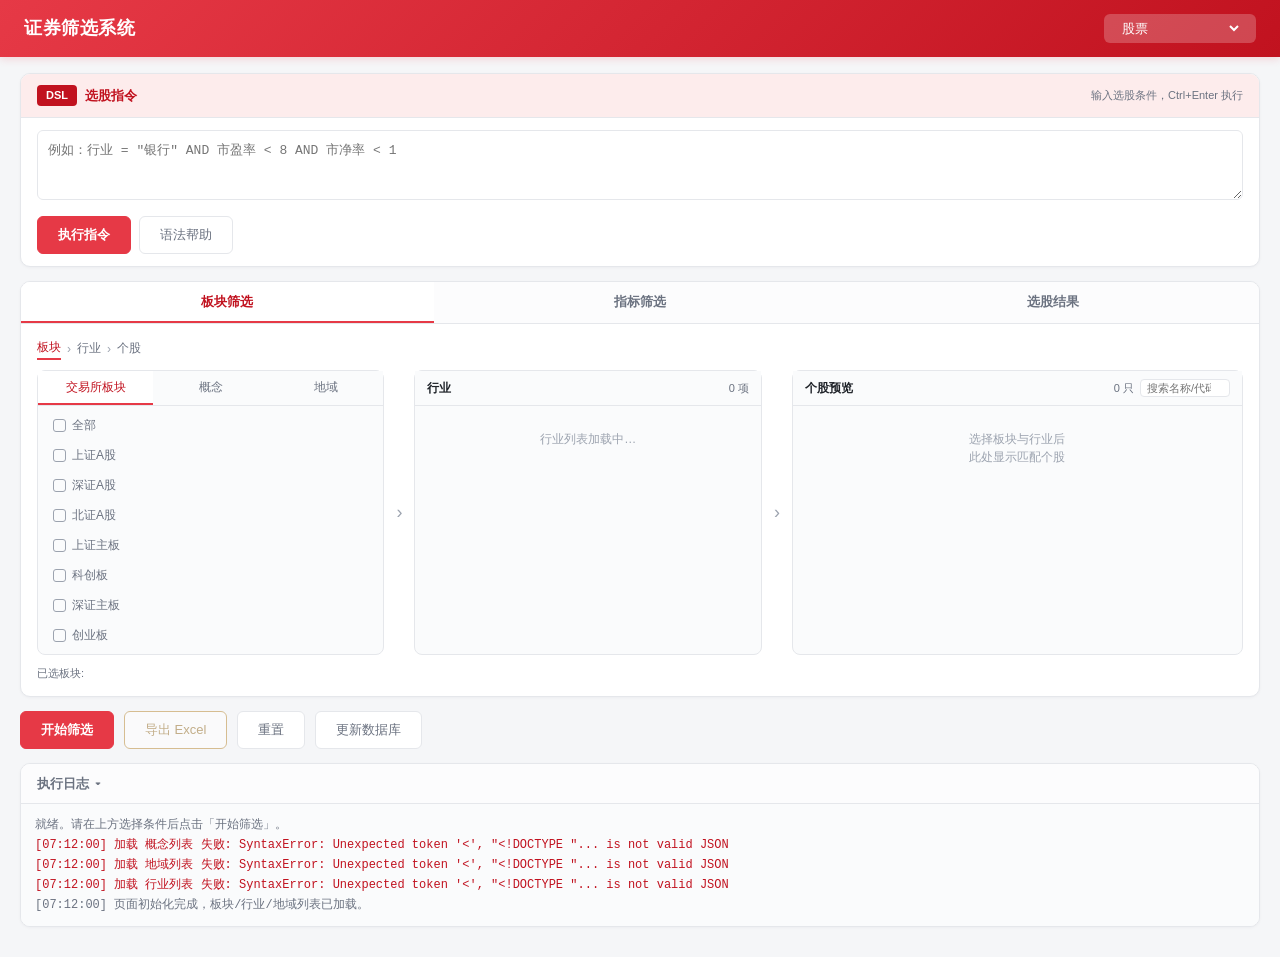
==== templates/index.html @ 5b324856 "第二次优化" ====
<!DOCTYPE html>
<html lang="zh-CN" data-theme="light" data-trae-theme="dark"><head>
<meta charset="UTF-8">
<meta name="viewport" content="width=device-width, initial-scale=1.0">
<title>证券筛选系统</title>
<style>
  :root{
    --bg:#f5f6f8; --card:#ffffff; --card-hi:#fdecec; --border:#e5e7eb;
    --fg:#1f2329; --muted:#6b7280; --dim:#9ca3af;
    --red:#e63946; --red-d:#c1121f; --red-l:#fdecec; --red-bd:#f3c4c7;
    --gold:#b8862d; --gold-lt:#92671c; --ok:#2f9e6f;
  }
  *{box-sizing:border-box;margin:0;padding:0}
  body{font-family:'Noto Sans CJK SC','Microsoft YaHei',sans-serif;background:var(--bg);color:var(--fg);font-size:14px;line-height:1.5}
  a{color:var(--red-d);text-decoration:none}
  a:hover{text-decoration:underline;color:var(--red)}

  /* header */
  header{background:linear-gradient(135deg,#e63946,#c1121f);padding:14px 24px;display:flex;align-items:center;justify-content:space-between;position:sticky;top:0;z-index:10;box-shadow:0 2px 8px rgba(230,57,70,.18)}
  header h1{color:#fff;font-size:18px;font-weight:700;letter-spacing:.5px}
  header .sec-type{background:rgba(255,255,255,.22);border-radius:6px;padding:4px 14px}
  header .sec-type select{background:transparent;color:#fff;border:none;font-size:13px;cursor:pointer;outline:none}
  header .sec-type select option{background:#c1121f;color:#fff}

  main{max-width:1400px;margin:0 auto;padding:16px 20px}

  /* window card */
  .win{background:var(--card);border:1px solid var(--border);border-radius:10px;margin-bottom:14px;overflow:hidden;box-shadow:0 1px 3px rgba(31,35,41,.04)}
  .win-head{display:flex;align-items:center;gap:8px;padding:11px 16px;border-bottom:1px solid var(--border);background:#fcfcfd}
  .badge{font-size:11px;font-weight:700;padding:2px 9px;border-radius:4px;color:#fff}
  .badge.b1{background:var(--red)} .badge.b2{background:var(--gold)} .badge.b3{background:var(--red-d)}
  .win-head h3{font-size:13px;font-weight:600;color:var(--fg)}
  .win-head .hint{font-size:11px;color:var(--muted);margin-left:auto}
  .win-body{padding:14px 16px}

  /* cascade */
  .crumb{display:flex;align-items:center;gap:6px;font-size:12px;color:var(--muted);margin-bottom:10px}
  .crumb span{padding-bottom:2px}
  .crumb .on{color:var(--red-d);border-bottom:2px solid var(--red)}
  .crumb i{color:var(--dim);font-style:normal}
  .cascade{display:flex;gap:10px;align-items:stretch}
  .col{flex:1;background:#fafbfc;border:1px solid var(--border);border-radius:8px;display:flex;flex-direction:column;min-height:280px;max-height:340px}
  .col.wide{flex:1.3}
  .col-h{padding:8px 12px;font-size:12px;font-weight:600;border-bottom:1px solid var(--border);display:flex;align-items:center;gap:6px;background:#fafbfc;color:var(--fg)}
  .col-h .cnt{font-size:11px;color:var(--muted);font-weight:400;margin-left:auto}
  .col-h input[type=search]{background:#fff;border:1px solid var(--border);border-radius:4px;color:var(--fg);font-size:11px;padding:2px 6px;width:90px;outline:none}
  .col-h input[type=search]:focus{border-color:var(--red)}
  .col-list{overflow-y:auto;flex:1;padding:4px 0}
  .col-list::-webkit-scrollbar{width:6px}
  .col-list::-webkit-scrollbar-thumb{background:#d1d5db;border-radius:3px}
  .opt{padding:6px 12px;font-size:12px;color:var(--muted);cursor:pointer;display:flex;align-items:center;gap:6px;border-left:3px solid transparent}
  .opt:hover{background:var(--red-l);color:var(--fg)}
  .opt.sel{background:var(--card-hi);color:var(--red-d);border-left-color:var(--red)}
  .opt .box{width:13px;height:13px;border:1.5px solid var(--dim);border-radius:3px;flex-shrink:0;display:flex;align-items:center;justify-content:center;font-size:9px;color:transparent}
  .opt.sel .box{background:var(--red);border-color:var(--red);color:#fff}
  .opt .sub{font-size:11px;color:var(--dim);margin-left:auto}
  .opt.sel .sub{color:var(--red-d)}
  .opt.disabled{opacity:.4;cursor:default}
  .opt.disabled:hover{background:none;color:var(--muted)}
  .arrow{align-self:center;color:var(--dim);font-size:18px;padding:0 2px}
  .stock-row{padding:6px 12px;font-size:12px;color:var(--muted);cursor:pointer;display:flex;align-items:center;gap:8px;border-left:3px solid transparent}
  .stock-row:hover{background:var(--red-l);color:var(--fg)}
  .stock-row .nm{flex:1}
  .stock-row .cd{font-size:11px;color:var(--dim)}
  .stock-row .mv{font-size:11px;color:var(--red-d)}
  .empty-hint{padding:20px;text-align:center;color:var(--dim);font-size:12px}

  /* tabs */
  .tabs{display:flex;gap:0;border-bottom:1px solid var(--border)}
  .tab{flex:1;padding:7px;font-size:12px;text-align:center;cursor:pointer;color:var(--muted);border-bottom:2px solid transparent;background:#fafbfc}
  .tab:hover{color:var(--fg)}
  .tab.on{color:var(--red-d);border-bottom-color:var(--red);background:#fff}
  .tab-pane{display:none}
  .tab-pane.on{display:block}

  /* selected tags */
  .tags{margin-top:10px;display:flex;flex-wrap:wrap;gap:6px;align-items:center;font-size:11px}
  .tags .lbl{color:var(--muted)}
  .tag{background:var(--card-hi);color:var(--red-d);padding:2px 8px;border-radius:10px;cursor:pointer;display:flex;align-items:center;gap:4px;border:1px solid var(--red-bd)}
  .tag:hover{background:#f9dadc}
  .tag .x{color:var(--muted)}
  .tags .total{margin-left:auto;color:var(--muted)}

  /* metric row */
  .row2{display:flex;gap:14px;margin-bottom:14px}
  .row2 .win{flex:1;margin-bottom:0}
  .field{margin-bottom:10px}
  .field:last-child{margin-bottom:0}
  .field label{display:block;font-size:12px;color:var(--muted);margin-bottom:4px}
  .field input,.field select{background:#fff;border:1px solid var(--border);border-radius:5px;color:var(--fg);font-size:12px;padding:5px 8px;width:100%;outline:none;font-family:inherit}
  .field input:focus,.field select:focus{border-color:var(--red)}
  .metric-grid{display:grid;grid-template-columns:repeat(auto-fill,minmax(150px,1fr));gap:10px}
  .metric-item label{font-size:11px}
  .range{display:flex;align-items:center;gap:4px}
  .range input{width:0;flex:1;min-width:40px;padding:4px 6px;font-size:11px}
  .range span{color:var(--dim);font-size:11px}

  /* actions */
  .actions{display:flex;gap:10px;margin-bottom:14px;flex-wrap:wrap}
  .btn{background:#fff;border:1px solid var(--border);color:var(--fg);padding:9px 20px;border-radius:6px;font-size:13px;cursor:pointer;font-family:inherit;transition:.15s}
  .btn:hover{border-color:var(--red);background:var(--red-l)}
  .btn.primary{background:var(--red);border-color:var(--red);color:#fff;font-weight:600}
  .btn.primary:hover{background:var(--red-d);border-color:var(--red-d)}
  .btn.gold{border-color:var(--gold);color:var(--gold-lt)}
  .btn.gold:hover{background:#fbf3e3}
  .btn.ghost{color:var(--muted)}
  .btn.ghost:hover{color:var(--red-d)}
  .btn:disabled{opacity:.5;cursor:not-allowed}

  /* log */
  .log-box{background:#fafbfc;border:1px solid var(--border);border-radius:6px;padding:10px 14px;max-height:160px;overflow-y:auto;font-size:12px;font-family:'Consolas',monospace}
  .log-box::-webkit-scrollbar{width:6px}
  .log-box::-webkit-scrollbar-thumb{background:#d1d5db;border-radius:3px}
  .log-line{color:var(--muted);margin:2px 0}
  .log-line.err{color:var(--red-d)}
  .log-line.ok{color:var(--ok)}

  /* result table */
  .result-bar{display:flex;align-items:center;gap:10px;margin-bottom:10px}
  .result-bar .info{color:var(--muted);font-size:12px}
  .tbl-wrap{overflow-x:auto;border:1px solid var(--border);border-radius:6px}
  table{width:100%;border-collapse:collapse;font-size:12px}
  thead th{background:#fafbfc;color:var(--muted);font-weight:600;padding:9px 12px;text-align:left;white-space:nowrap;border-bottom:1px solid var(--border);position:sticky;top:0}
  tbody td{padding:7px 12px;border-bottom:1px solid var(--border);white-space:nowrap}
  tbody tr:hover{background:var(--red-l)}
  tbody td.nm{color:var(--fg);font-weight:500}
  tbody td.num{text-align:right;color:var(--red-d)}
  tbody td.num.none{color:var(--dim)}
  tbody td .tag-bd{font-size:11px;background:var(--card-hi);color:var(--red-d);padding:1px 7px;border-radius:3px}

  /* dsl */
  .dsl-panel{margin-top:14px;display:none}
  .dsl-panel.on{display:block}
  .dsl-panel textarea{width:100%;background:#fff;border:1px solid var(--border);border-radius:6px;color:var(--fg);font-size:13px;font-family:'Consolas',monospace;padding:10px;resize:vertical;min-height:80px;outline:none}
  .dsl-panel textarea:focus{border-color:var(--red)}
  .dsl-sql{background:#fafbfc;border:1px solid var(--border);border-radius:6px;padding:10px;font-size:12px;font-family:'Consolas',monospace;color:var(--red-d);white-space:pre-wrap;word-break:break-all;margin-top:10px;min-height:40px}
  .dsl-error{margin-top:10px;background:#fdecec;border:1px solid var(--red-bd);border-radius:6px;padding:10px 12px;font-size:13px;color:var(--red-d)}
  .dsl-error .caret{margin-top:6px;font-family:'Consolas',monospace;font-size:12px;color:var(--red-d);background:#fff;border-radius:4px;padding:6px;overflow-x:auto;white-space:pre}
  .dsl-help{margin-top:12px;border:1px solid var(--border);border-radius:8px;background:#fafbfc;padding:14px 16px;font-size:13px;color:var(--fg)}
  .dsl-help h4{font-size:14px;color:var(--red-d);margin-bottom:6px}
  .dsl-help .intro{color:var(--muted);margin-bottom:10px}
  .dsl-help details{margin:8px 0;border:1px solid var(--border);border-radius:6px;background:#fff;padding:6px 10px}
  .dsl-help summary{cursor:pointer;font-weight:600;color:var(--fg);padding:2px 0}
  .dsl-help summary:hover{color:var(--red-d)}
  .dsl-help ul{margin:6px 0 0 18px}
  .dsl-help li{margin:3px 0;line-height:1.6}
  .dsl-help code{font-family:'Consolas',monospace;background:var(--red-l);color:var(--red-d);padding:0 4px;border-radius:3px;font-size:12px}
  .dsl-tags{display:flex;flex-wrap:wrap;gap:6px;margin-top:6px}
  .dsl-tag{background:#fff;border:1px solid var(--border);border-radius:10px;padding:2px 9px;font-size:12px;color:var(--fg)}
  .dsl-tag em{font-style:normal;color:var(--muted);margin-left:4px}
  .dsl-examples{list-style:none;margin:6px 0 0;padding:0}
  .dsl-examples .dsl-example{cursor:pointer;padding:6px 10px;border:1px solid var(--border);border-radius:6px;margin-bottom:6px;background:#fff;transition:.15s}
  .dsl-examples .dsl-example:hover{border-color:var(--red);background:var(--red-l)}
  .dsl-examples .dsl-example b{color:var(--red-d);display:block;font-size:12px;margin-bottom:2px}
  .dsl-help-notes{margin-top:10px;color:var(--muted);font-size:12px;border-top:1px dashed var(--border);padding-top:8px}

  .loading{display:inline-block;width:13px;height:13px;border:2px solid var(--border);border-top-color:var(--red);border-radius:50%;animation:sp .6s linear infinite;vertical-align:middle}
  @keyframes sp{to{transform:rotate(360deg)}}
  .spin{display:inline-block;margin-left:6px}
  @media(max-width:900px){.cascade{flex-direction:column}.col{max-height:240px}.arrow{transform:rotate(90deg);padding:2px 0}.row2{flex-direction:column}}

  /* ============ 合并窗口布局 ============ */
  .dsl-section{background:var(--card);border:1px solid var(--border);border-radius:10px;margin-bottom:14px;overflow:hidden;box-shadow:0 1px 3px rgba(31,35,41,.04)}
  .dsl-section-header{display:flex;align-items:center;gap:8px;padding:11px 16px;border-bottom:1px solid var(--border);background:var(--red-l)}
  .dsl-section-header h3{font-size:13px;font-weight:600;color:var(--red-d)}
  .dsl-section-header .hint{font-size:11px;color:var(--muted);margin-left:auto}
  .dsl-section-body{padding:12px 16px}
  .dsl-section-body textarea{width:100%;background:#fff;border:1px solid var(--border);border-radius:6px;color:var(--fg);font-size:13px;font-family:'Consolas',monospace;padding:10px;resize:vertical;min-height:70px;outline:none}
  .dsl-section-body textarea:focus{border-color:var(--red)}
  .dsl-section-body .dsl-actions{display:flex;gap:8px;margin-top:10px}
  .dsl-section-body .dsl-error,.dsl-section-body .dsl-sql,.dsl-section-body .dsl-help{margin-top:10px}
  .dsl-section-body .dsl-help{max-height:400px;overflow-y:auto}

  /* 整合子窗口 */
  .main-window{background:var(--card);border:1px solid var(--border);border-radius:10px;margin-bottom:14px;overflow:hidden;box-shadow:0 1px 3px rgba(31,35,41,.04)}
  .sub-tabs{display:flex;gap:0;border-bottom:1px solid var(--border);background:#fcfcfd}
  .sub-tab{flex:1;padding:10px 16px;font-size:13px;font-weight:600;text-align:center;cursor:pointer;color:var(--muted);border-bottom:2px solid transparent;background:transparent;transition:.15s}
  .sub-tab:hover{color:var(--fg);background:var(--red-l)}
  .sub-tab.on{color:var(--red-d);border-bottom-color:var(--red);background:#fff}
  .sub-content{position:relative}
  .sub-pane{display:none;padding:14px 16px;max-height:480px;overflow-y:auto}
  .sub-pane.on{display:block}
  .sub-pane::-webkit-scrollbar{width:6px}
  .sub-pane::-webkit-scrollbar-thumb{background:#d1d5db;border-radius:3px}
  .sub-pane .crumb{margin-bottom:10px}
  .sub-pane .cascade{margin-bottom:0}
  .sub-pane .tags{margin-top:10px;margin-bottom:0}
  .sub-pane .metric-grid{margin:0}
  .sub-pane .result-bar{margin-bottom:10px;display:flex;align-items:center;gap:10px}
  .sub-pane .result-bar .info{color:var(--muted);font-size:12px}
  .sub-pane .tbl-wrap{max-height:360px;overflow-y:auto}
  .sub-pane .tbl-wrap::-webkit-scrollbar{width:6px}
  .sub-pane .tbl-wrap::-webkit-scrollbar-thumb{background:#d1d5db;border-radius:3px}

  /* 可折叠日志 */
  .log-section{background:var(--card);border:1px solid var(--border);border-radius:10px;margin-bottom:14px;overflow:hidden;box-shadow:0 1px 3px rgba(31,35,41,.04)}
  .log-header{padding:10px 16px;font-size:13px;font-weight:600;color:var(--muted);cursor:pointer;display:flex;align-items:center;gap:6px;background:#fcfcfd;border-bottom:1px solid var(--border);user-select:none}
  .log-header:hover{color:var(--fg)}
  .log-header .log-arrow{font-size:11px;transition:transform .2s}
  .log-header.collapsed .log-arrow{transform:rotate(-90deg)}
  .log-body{transition:max-height .25s ease;overflow:hidden}
  .log-body.collapsed{max-height:0 !important}
  .log-body .log-box{border:none;border-radius:0;max-height:140px;margin:0;padding:10px 14px;background:#fafbfc}
  .log-body .log-box::-webkit-scrollbar{width:6px}
  .log-body .log-box::-webkit-scrollbar-thumb{background:#d1d5db;border-radius:3px}
</style>
<style>.trae-browser-inspect-overlay{position:fixed;top:0;left:0;width:100%;height:100%;z-index:999997;pointer-events:auto;background:rgba(0,0,0,0)}.trae-browser-inspect-highlight-box{position:absolute;top:0;left:0;z-index:999998;display:none}.trae-browser-inspect-highlight-tag{position:absolute;left:0px;top:0px;height:18px;padding:0 6px;box-sizing:border-box;border-radius:4px;background-color:var(--vscode-icube-colorSuccessHover, "#2FB287");color:var(--vscode-icube-colorSnow, "#fff");font-size:12px;font-weight:400;display:none;align-items:center;z-index:999999}.trae-browser-inspect-highlight-box-show{display:flex}.trae-browser-inspect-select-button.trae-browser-inspect-highlight-box-show{display:flex !important}.trae-browser-inspect-select-button{position:absolute;top:0;left:0;background-color:var(--vscode-icube--bg-bg-base-secondary, "#222427");color:var(--vscode-icube--text-text-default-active, "#F5F9FE");font-size:11px;font-weight:500;border:1px solid var(--vscode-icube--border-neutral-l1, "#E0E2F217");border-radius:6px;padding:0 8px;height:32px;display:none;align-items:center;cursor:pointer;z-index:999999;gap:4px}.trae-browser-inspect-select-button svg,.trae-browser-inspect-select-button span{z-index:1}.trae-browser-inspect-select-highlight-box{background:rgba(0,0,0,0) !important}.trae-browser-inspect-select-highlight-box .trae-browser-inspect-highlight-tag{background-color:var(--vscode-icube--status-success-active, "#1E8B56")}.trae-browser-inspect-comment-card-container{position:fixed;top:0;left:0;z-index:9999999;pointer-events:auto}.trae-browser-inspect-comment-card-container .trae-browser-inspect-comment-card{display:flex;padding-top:0px !important;align-items:center;z-index:9999999 !important;background-color:var(--vscode-icube--bg-bg-menu)}*[contenteditable]{outline:none}.trae-browser-inspect-click-effect{position:fixed;width:40px;height:40px;margin-left:-20px;margin-top:-20px;border-radius:50%;background-color:var(--vscode-icube-colorSuccessHover, #2FB287);pointer-events:none;animation:trae-browser-inspect-ripple 500ms ease-out forwards;z-index:999999}@keyframes trae-browser-inspect-ripple{0%{transform:scale(0.3);opacity:.8}100%{transform:scale(2);opacity:0}}.trae-browser-inspect-ref-box{position:absolute;border:2px solid var(--vscode-icube-colorSuccessHover, "#2FB287");pointer-events:none;z-index:999998;animation:trae-browser-inspect-fadeInOut 2s ease-in-out forwards}.trae-browser-inspect-ref-label{position:absolute;top:-14px;left:0;height:14px;padding:0 4px;box-sizing:border-box;border-radius:2px;background-color:var(--vscode-icube-colorSuccessHover, "#2FB287");color:var(--vscode-icube-colorSnow, "#fff");font-size:9px;font-weight:500;display:flex;align-items:center;white-space:nowrap;z-index:999999}@keyframes trae-browser-inspect-fadeInOut{0%{opacity:0}10%{opacity:1}90%{opacity:1}100%{opacity:0}}.trae-browser-inspect-input-highlight{position:absolute;border:2px solid var(--vscode-icube-colorSuccessHover, "#2FB287");border-radius:4px;pointer-events:none;z-index:999998;box-shadow:0 0 8px var(--vscode-icube-colorSuccessHover, "#2FB287");animation:trae-browser-inspect-input-pulse 600ms ease-out forwards}@keyframes trae-browser-inspect-input-pulse{0%{opacity:0;box-shadow:0 0 0 var(--vscode-icube-colorSuccessHover, "#2FB287")}30%{opacity:1;box-shadow:0 0 12px var(--vscode-icube-colorSuccessHover, "#2FB287")}100%{opacity:0;box-shadow:0 0 0 var(--vscode-icube-colorSuccessHover, "#2FB287")}}.trae-browser-inspect-virtual-cursor{position:fixed;width:20px;height:20px;pointer-events:none;z-index:9999999;opacity:0;transition:opacity .2s ease}.trae-browser-inspect-virtual-cursor.trae-browser-inspect-cursor-visible{opacity:1}.trae-browser-inspect-virtual-cursor.trae-browser-inspect-cursor-idle{animation:trae-browser-inspect-cursor-breathe 2s ease-in-out infinite}.trae-browser-inspect-virtual-cursor svg{width:20px;height:20px;filter:drop-shadow(0 1px 2px rgba(0, 0, 0, 0.3))}@keyframes trae-browser-inspect-cursor-breathe{0%,100%{opacity:.7}50%{opacity:1}}.trae-browser-inspect-scroll-indicator{position:fixed;display:flex;align-items:center;justify-content:center;gap:6px;padding:8px 16px;border-radius:8px;background-color:rgba(0,0,0,.7);color:#fff;font-size:13px;font-weight:500;pointer-events:none;z-index:999999;animation:trae-browser-inspect-indicator-fade 800ms ease-out forwards;backdrop-filter:blur(4px)}.trae-browser-inspect-scroll-indicator svg{width:16px;height:16px;fill:#fff}.trae-browser-inspect-scroll-indicator.trae-scroll-up{top:12px;left:50%;transform:translateX(-50%)}.trae-browser-inspect-scroll-indicator.trae-scroll-down{bottom:12px;left:50%;transform:translateX(-50%)}.trae-browser-inspect-scroll-indicator.trae-scroll-left{left:12px;top:50%;transform:translateY(-50%)}.trae-browser-inspect-scroll-indicator.trae-scroll-right{right:12px;top:50%;transform:translateY(-50%)}@keyframes trae-browser-inspect-indicator-fade{0%{opacity:0;transform:translateX(-50%) scale(0.9)}15%{opacity:1;transform:translateX(-50%) scale(1)}85%{opacity:1}100%{opacity:0}}.trae-browser-inspect-scroll-indicator.trae-scroll-left,.trae-browser-inspect-scroll-indicator.trae-scroll-right{animation-name:trae-browser-inspect-indicator-fade-y}@keyframes trae-browser-inspect-indicator-fade-y{0%{opacity:0;transform:translateY(-50%) scale(0.9)}15%{opacity:1;transform:translateY(-50%) scale(1)}85%{opacity:1}100%{opacity:0}}.trae-browser-inspect-key-badge{position:fixed;bottom:60px;left:50%;transform:translateX(-50%);padding:8px 20px;border-radius:8px;background-color:rgba(0,0,0,.8);color:#fff;font-size:18px;font-weight:600;font-family:-apple-system,BlinkMacSystemFont,"Segoe UI",Roboto,monospace;pointer-events:none;z-index:999999;animation:trae-browser-inspect-key-pop 500ms ease-out forwards;backdrop-filter:blur(4px);border:1px solid hsla(0,0%,100%,.15);box-shadow:0 4px 12px rgba(0,0,0,.3);letter-spacing:1px}@keyframes trae-browser-inspect-key-pop{0%{opacity:0;transform:translateX(-50%) translateY(10px) scale(0.9)}20%{opacity:1;transform:translateX(-50%) translateY(0) scale(1)}80%{opacity:1}100%{opacity:0;transform:translateX(-50%) translateY(-10px)}}.trae-browser-inspect-step-badge{position:fixed;top:12px;left:12px;padding:6px 12px;border-radius:6px;background-color:var(--vscode-icube-colorSuccessHover, #2FB287);color:#fff;font-size:12px;font-weight:600;pointer-events:none;z-index:999999;animation:trae-browser-inspect-step-slide 600ms ease-out forwards;box-shadow:0 2px 8px rgba(47,178,135,.3);max-width:280px;overflow:hidden;text-overflow:ellipsis;white-space:nowrap}.trae-browser-inspect-step-badge.trae-step-old{opacity:.4;transform:translateY(0)}@keyframes trae-browser-inspect-step-slide{0%{opacity:0;transform:translateX(-20px)}20%{opacity:1;transform:translateX(0)}100%{opacity:1;transform:translateX(0)}}.trae-browser-inspect-drag-trail{position:fixed;top:0;left:0;width:100%;height:100%;pointer-events:none;z-index:999998}.trae-browser-inspect-drag-trail svg{width:100%;height:100%}.trae-browser-inspect-drag-trail .trae-drag-path{fill:none;stroke:var(--vscode-icube-colorSuccessHover, #2FB287);stroke-width:2;stroke-dasharray:8 4;opacity:.6;animation:trae-browser-inspect-dash 600ms linear forwards}.trae-browser-inspect-drag-trail .trae-drag-dot{fill:var(--vscode-icube-colorSuccessHover, #2FB287);filter:drop-shadow(0 0 4px rgba(47, 178, 135, 0.6))}.trae-browser-inspect-drag-trail .trae-drag-endpoint{fill:none;stroke:var(--vscode-icube-colorSuccessHover, #2FB287);stroke-width:2;opacity:.5}@keyframes trae-browser-inspect-dash{0%{stroke-dashoffset:200}100%{stroke-dashoffset:0}}.trae-browser-inspect-drag-trail.trae-drag-fade{animation:trae-browser-inspect-trail-fade 400ms ease-out forwards}@keyframes trae-browser-inspect-trail-fade{0%{opacity:1}100%{opacity:0}}</style><script type="module">(async () => {
  try {
    const client = await import('/@vite/client');
    const hmr = client.createHotContext('hmr-handler/fake.js');
    hmr.on('vite:afterUpdate', window['__ICUBE_WEBVIEW_HMR_CALLBACK_1785599285639']);
  } catch {}
})();</script><style>.buttonsCard-bTXa5j {
  padding: var(--spacer-4);
  background: none;
  align-items: center;
  gap: 0;
  display: inline-flex;
}

.actionButton-opZL8g {
  align-items: center;
  gap: var(--spacer-4);
  padding: var(--spacer-4) var(--spacer-8);
  border-radius: var(--radius-4);
  cursor: pointer;
  transition: background-color var(--transition-fast);
  background: none;
  border: none;
  display: inline-flex;
}

.actionButton-opZL8g:hover {
  background: var(--bg-bg-overlay-l2);
}

.actionButton-opZL8g:active {
  background: var(--bg-bg-overlay-l3);
}

.actionButton-opZL8g:focus-visible {
  outline: 2px solid var(--status-primary-default);
  outline-offset: 1px;
}

.icon-ObJEMt {
  width: 16px;
  height: 16px;
  color: var(--icon-icon-default);
  flex-shrink: 0;
  justify-content: center;
  align-items: center;
  display: flex;
}

.title-GptGAg {
  font-family: var(--font-family-default);
  color: var(--text-text-default);
  white-space: nowrap;
  font-size: 11px;
  font-weight: 500;
  line-height: 16px;
}

.shortcut-nbwTG4 {
  color: var(--icon-icon-secondary);
  flex-shrink: 0;
  align-items: center;
  gap: 2px;
  display: flex;
}

.shortcutKey-EE6xrE {
  font-family: var(--font-family-default);
  color: var(--icon-icon-secondary);
  font-size: 11px;
  font-weight: 500;
  line-height: 12px;
}

.divider-cFGVKQ {
  box-sizing: content-box;
  background-clip: content-box;
  background-color: var(--border-border-neutral-l2);
  flex-shrink: 0;
  width: 1px;
  height: 12px;
  padding: 0 6px;
}

</style><style>.commentEditorCard-Un4Xaa {
  width: 320px;
  padding: var(--spacing-sm);
  background: none;
  flex-direction: column;
  display: flex;
}

.textContainer-ZISwbW {
  padding: var(--spacing-sm);
  background: var(--bg-bg-overlay-l1);
  border: 1px solid var(--border-border-neutral-l3);
  border-radius: var(--radius-sm);
  align-items: center;
  gap: var(--spacing-sm);
  padding-right: 0;
  display: flex;
}

.textarea-ggj4j6 {
  padding: 0 var(--spacing-sm) 0 2px;
  font-family: var(--font-family-default);
  color: var(--text-text-default);
  resize: none;
  scrollbar-width: thin;
  scrollbar-color: #56637726 transparent;
  background: none;
  border: none;
  outline: none;
  flex: 1;
  max-height: 140px;
  font-size: 13px;
  font-weight: 400;
  line-height: 20px;
  overflow-y: auto;
}

.textarea-ggj4j6::-webkit-scrollbar {
  width: 6px;
}

.textarea-ggj4j6::-webkit-scrollbar-track {
  background: none;
}

.textarea-ggj4j6::-webkit-scrollbar-thumb {
  background: #56637726;
  border-radius: 3px;
}

.textarea-ggj4j6::placeholder {
  color: var(--text-text-tertiary);
}

.actionBar-u_t8vc {
  justify-content: flex-end;
  align-items: center;
  gap: var(--spacing-xs);
  opacity: 0;
  max-height: 0;
  transition: max-height .2s ease-out, opacity .2s ease-out, margin-top .2s ease-out;
  display: flex;
  overflow: hidden;
}

.actionBarVisible-PxXsje {
  opacity: 1;
  max-height: 32px;
  margin-top: var(--spacing-sm);
}

.actionBarNoExpandAnimation-FCra2J {
  transition: opacity .2s ease-out;
}

.actionBarNoExpandAnimation-FCra2J.actionBarVisible-PxXsje {
  max-height: 32px;
  margin-top: var(--spacing-sm);
}

.cancelButton-Lu0me9 {
  height: 24px;
  padding: 0 var(--spacing-xs);
  background: var(--bg-bg-overlay-l2);
  border-radius: var(--radius-sm);
  cursor: pointer;
  transition: background-color var(--transition-fast);
  border: none;
  justify-content: center;
  align-items: center;
  display: flex;
}

.cancelButton-Lu0me9:hover, .cancelButton-Lu0me9:active {
  background: var(--bg-bg-overlay-l3);
}

.cancelButton-Lu0me9:focus-visible {
  outline: 2px solid var(--status-primary-default);
  outline-offset: 1px;
}

.cancelText-j1RS1q {
  font-family: var(--font-family-default);
  color: var(--text-text-default);
  white-space: nowrap;
  padding: 0 var(--spacing-xs);
  font-size: 11px;
  font-weight: 500;
  line-height: 16px;
}

.submitButton-BqyEd7 {
  height: 24px;
  padding: 0 var(--spacing-sm);
  background: var(--bg-bg-invert);
  border-radius: var(--radius-sm);
  cursor: pointer;
  transition: background-color var(--transition-fast);
  border: none;
  justify-content: center;
  align-items: center;
  display: flex;
}

.submitButton-BqyEd7:hover:not(:disabled) {
  background: var(--bg-bg-invert-hover);
}

.submitButton-BqyEd7:active:not(:disabled) {
  background: var(--bg-bg-invert-active);
}

.submitButton-BqyEd7:disabled {
  background: var(--bg-bg-invert-disabled);
  color: var(--text-text-disabled);
  cursor: not-allowed;
}

.submitButton-BqyEd7:focus-visible {
  outline: 2px solid var(--status-primary-default);
  outline-offset: 1px;
}

.submitText-N58QRq {
  font-family: var(--font-family-default);
  color: var(--text-text-onaccent);
  white-space: nowrap;
  padding: 0 var(--spacing-xs);
  font-size: 11px;
  font-weight: 500;
  line-height: 16px;
}

.submitButton-BqyEd7:disabled .submitText-N58QRq {
  color: var(--text-text-disabled);
}

.submitIcon-vyKSKQ {
  width: 12px;
  height: 12px;
  color: var(--icon-icon-onaccent);
  flex-shrink: 0;
  justify-content: center;
  align-items: center;
  display: flex;
}

.submitButton-BqyEd7:disabled .submitIcon-vyKSKQ {
  color: var(--text-text-disabled);
}

.limitWarning-Hocj0v {
  align-items: center;
  gap: var(--spacing-xs);
  color: var(--status-warning-default);
  user-select: none;
  flex: 1;
  display: flex;
}

.limitText-hBXEaq {
  font-family: var(--font-family-default);
  color: var(--status-warning-default);
  font-size: 12px;
  font-weight: 400;
  line-height: 18px;
}

</style><style>.previewCommentCardContainer-HEkpU8 {
  border-radius: var(--radius-8);
  background: var(--bg-bg-menu);
  border: 1px solid var(--border-border-neutral-l1);
  transition: width .25s cubic-bezier(.4, 0, .2, 1), height .25s cubic-bezier(.4, 0, .2, 1);
  display: inline-block;
  overflow: hidden;
  box-shadow: 0 2px 6px #0003, 0 .5px #ffffff0f, inset 0 .5px #ffffff0f;
}

.previewCommentCardContent-ELaLah {
  width: max-content;
  position: relative;
}

.previewCommentCardFadeEnter-OMhMD9 {
  opacity: 0;
}

.previewCommentCardFadeEnterActive-Eacuvn {
  opacity: 1;
  transition: opacity .2s ease-in;
}

.previewCommentCardFadeExit-ms9vgc {
  opacity: 1;
  position: absolute;
  top: 0;
  left: 0;
  right: 0;
}

.previewCommentCardFadeExitActive-vyQTsd {
  opacity: 0;
  transition: opacity .15s ease-out;
}

.previewCommentCardSuccessCard-PWnm2o {
  white-space: nowrap;
  justify-content: center;
  align-items: center;
  gap: 6px;
  height: 32px;
  padding: 0 12px;
  display: flex;
}

.previewCommentCardSuccessIcon-Oht9Ir {
  width: 16px;
  height: 16px;
  color: var(--status-success-default);
  justify-content: center;
  align-items: center;
  display: flex;
}

.previewCommentCardSuccessText-s40BWG {
  font-family: var(--font-family-default);
  color: var(--text-text-default);
  user-select: none;
  font-size: 12px;
  font-weight: 400;
  line-height: 18px;
}

</style><style id="trae-browser-inspect-drag-styles">
            .trae-browser-inspect-draggable {
                cursor: grab !important;
            }
            .trae-browser-inspect-dragging-active {
                cursor: grabbing !important;
            }
            .trae-browser-inspect-drag-ghost {
                opacity: 0.7;
                pointer-events: none;
                position: fixed;
                z-index: 999998;
                transform: scale(0.95);
                box-shadow: 0 4px 12px rgba(0, 0, 0, 0.15);
                transition: none;
            }
            .trae-browser-inspect-element-placeholder {
                opacity: 0.3;
            }
        </style><style>.trae-browser-inspect-overlay{position:fixed;top:0;left:0;width:100%;height:100%;z-index:999997;pointer-events:auto;background:rgba(0,0,0,0)}.trae-browser-inspect-highlight-box{position:absolute;top:0;left:0;z-index:999998;display:none}.trae-browser-inspect-highlight-tag{position:absolute;left:0px;top:0px;height:18px;padding:0 6px;box-sizing:border-box;border-radius:4px;background-color:var(--vscode-icube-colorSuccessHover, "#2FB287");color:var(--vscode-icube-colorSnow, "#fff");font-size:12px;font-weight:400;display:none;align-items:center;z-index:999999}.trae-browser-inspect-highlight-box-show{display:flex}.trae-browser-inspect-select-button.trae-browser-inspect-highlight-box-show{display:flex !important}.trae-browser-inspect-select-button{position:absolute;top:0;left:0;background-color:var(--vscode-icube--bg-bg-base-secondary, "#222427");color:var(--vscode-icube--text-text-default-active, "#F5F9FE");font-size:11px;font-weight:500;border:1px solid var(--vscode-icube--border-neutral-l1, "#E0E2F217");border-radius:6px;padding:0 8px;height:32px;display:none;align-items:center;cursor:pointer;z-index:999999;gap:4px}.trae-browser-inspect-select-button svg,.trae-browser-inspect-select-button span{z-index:1}.trae-browser-inspect-select-highlight-box{background:rgba(0,0,0,0) !important}.trae-browser-inspect-select-highlight-box .trae-browser-inspect-highlight-tag{background-color:var(--vscode-icube--status-success-active, "#1E8B56")}.trae-browser-inspect-comment-card-container{position:fixed;top:0;left:0;z-index:9999999;pointer-events:auto}.trae-browser-inspect-comment-card-container .trae-browser-inspect-comment-card{display:flex;padding-top:0px !important;align-items:center;z-index:9999999 !important;background-color:var(--vscode-icube--bg-bg-menu)}*[contenteditable]{outline:none}.trae-browser-inspect-click-effect{position:fixed;width:40px;height:40px;margin-left:-20px;margin-top:-20px;border-radius:50%;background-color:var(--vscode-icube-colorSuccessHover, #2FB287);pointer-events:none;animation:trae-browser-inspect-ripple 500ms ease-out forwards;z-index:999999}@keyframes trae-browser-inspect-ripple{0%{transform:scale(0.3);opacity:.8}100%{transform:scale(2);opacity:0}}.trae-browser-inspect-ref-box{position:absolute;border:2px solid var(--vscode-icube-colorSuccessHover, "#2FB287");pointer-events:none;z-index:999998;animation:trae-browser-inspect-fadeInOut 2s ease-in-out forwards}.trae-browser-inspect-ref-label{position:absolute;top:-14px;left:0;height:14px;padding:0 4px;box-sizing:border-box;border-radius:2px;background-color:var(--vscode-icube-colorSuccessHover, "#2FB287");color:var(--vscode-icube-colorSnow, "#fff");font-size:9px;font-weight:500;display:flex;align-items:center;white-space:nowrap;z-index:999999}@keyframes trae-browser-inspect-fadeInOut{0%{opacity:0}10%{opacity:1}90%{opacity:1}100%{opacity:0}}.trae-browser-inspect-input-highlight{position:absolute;border:2px solid var(--vscode-icube-colorSuccessHover, "#2FB287");border-radius:4px;pointer-events:none;z-index:999998;box-shadow:0 0 8px var(--vscode-icube-colorSuccessHover, "#2FB287");animation:trae-browser-inspect-input-pulse 600ms ease-out forwards}@keyframes trae-browser-inspect-input-pulse{0%{opacity:0;box-shadow:0 0 0 var(--vscode-icube-colorSuccessHover, "#2FB287")}30%{opacity:1;box-shadow:0 0 12px var(--vscode-icube-colorSuccessHover, "#2FB287")}100%{opacity:0;box-shadow:0 0 0 var(--vscode-icube-colorSuccessHover, "#2FB287")}}.trae-browser-inspect-virtual-cursor{position:fixed;width:20px;height:20px;pointer-events:none;z-index:9999999;opacity:0;transition:opacity .2s ease}.trae-browser-inspect-virtual-cursor.trae-browser-inspect-cursor-visible{opacity:1}.trae-browser-inspect-virtual-cursor.trae-browser-inspect-cursor-idle{animation:trae-browser-inspect-cursor-breathe 2s ease-in-out infinite}.trae-browser-inspect-virtual-cursor svg{width:20px;height:20px;filter:drop-shadow(0 1px 2px rgba(0, 0, 0, 0.3))}@keyframes trae-browser-inspect-cursor-breathe{0%,100%{opacity:.7}50%{opacity:1}}.trae-browser-inspect-scroll-indicator{position:fixed;display:flex;align-items:center;justify-content:center;gap:6px;padding:8px 16px;border-radius:8px;background-color:rgba(0,0,0,.7);color:#fff;font-size:13px;font-weight:500;pointer-events:none;z-index:999999;animation:trae-browser-inspect-indicator-fade 800ms ease-out forwards;backdrop-filter:blur(4px)}.trae-browser-inspect-scroll-indicator svg{width:16px;height:16px;fill:#fff}.trae-browser-inspect-scroll-indicator.trae-scroll-up{top:12px;left:50%;transform:translateX(-50%)}.trae-browser-inspect-scroll-indicator.trae-scroll-down{bottom:12px;left:50%;transform:translateX(-50%)}.trae-browser-inspect-scroll-indicator.trae-scroll-left{left:12px;top:50%;transform:translateY(-50%)}.trae-browser-inspect-scroll-indicator.trae-scroll-right{right:12px;top:50%;transform:translateY(-50%)}@keyframes trae-browser-inspect-indicator-fade{0%{opacity:0;transform:translateX(-50%) scale(0.9)}15%{opacity:1;transform:translateX(-50%) scale(1)}85%{opacity:1}100%{opacity:0}}.trae-browser-inspect-scroll-indicator.trae-scroll-left,.trae-browser-inspect-scroll-indicator.trae-scroll-right{animation-name:trae-browser-inspect-indicator-fade-y}@keyframes trae-browser-inspect-indicator-fade-y{0%{opacity:0;transform:translateY(-50%) scale(0.9)}15%{opacity:1;transform:translateY(-50%) scale(1)}85%{opacity:1}100%{opacity:0}}.trae-browser-inspect-key-badge{position:fixed;bottom:60px;left:50%;transform:translateX(-50%);padding:8px 20px;border-radius:8px;background-color:rgba(0,0,0,.8);color:#fff;font-size:18px;font-weight:600;font-family:-apple-system,BlinkMacSystemFont,"Segoe UI",Roboto,monospace;pointer-events:none;z-index:999999;animation:trae-browser-inspect-key-pop 500ms ease-out forwards;backdrop-filter:blur(4px);border:1px solid hsla(0,0%,100%,.15);box-shadow:0 4px 12px rgba(0,0,0,.3);letter-spacing:1px}@keyframes trae-browser-inspect-key-pop{0%{opacity:0;transform:translateX(-50%) translateY(10px) scale(0.9)}20%{opacity:1;transform:translateX(-50%) translateY(0) scale(1)}80%{opacity:1}100%{opacity:0;transform:translateX(-50%) translateY(-10px)}}.trae-browser-inspect-step-badge{position:fixed;top:12px;left:12px;padding:6px 12px;border-radius:6px;background-color:var(--vscode-icube-colorSuccessHover, #2FB287);color:#fff;font-size:12px;font-weight:600;pointer-events:none;z-index:999999;animation:trae-browser-inspect-step-slide 600ms ease-out forwards;box-shadow:0 2px 8px rgba(47,178,135,.3);max-width:280px;overflow:hidden;text-overflow:ellipsis;white-space:nowrap}.trae-browser-inspect-step-badge.trae-step-old{opacity:.4;transform:translateY(0)}@keyframes trae-browser-inspect-step-slide{0%{opacity:0;transform:translateX(-20px)}20%{opacity:1;transform:translateX(0)}100%{opacity:1;transform:translateX(0)}}.trae-browser-inspect-drag-trail{position:fixed;top:0;left:0;width:100%;height:100%;pointer-events:none;z-index:999998}.trae-browser-inspect-drag-trail svg{width:100%;height:100%}.trae-browser-inspect-drag-trail .trae-drag-path{fill:none;stroke:var(--vscode-icube-colorSuccessHover, #2FB287);stroke-width:2;stroke-dasharray:8 4;opacity:.6;animation:trae-browser-inspect-dash 600ms linear forwards}.trae-browser-inspect-drag-trail .trae-drag-dot{fill:var(--vscode-icube-colorSuccessHover, #2FB287);filter:drop-shadow(0 0 4px rgba(47, 178, 135, 0.6))}.trae-browser-inspect-drag-trail .trae-drag-endpoint{fill:none;stroke:var(--vscode-icube-colorSuccessHover, #2FB287);stroke-width:2;opacity:.5}@keyframes trae-browser-inspect-dash{0%{stroke-dashoffset:200}100%{stroke-dashoffset:0}}.trae-browser-inspect-drag-trail.trae-drag-fade{animation:trae-browser-inspect-trail-fade 400ms ease-out forwards}@keyframes trae-browser-inspect-trail-fade{0%{opacity:1}100%{opacity:0}}</style><script type="module">(async () => {
  try {
    const client = await import('/@vite/client');
    const hmr = client.createHotContext('hmr-handler/fake.js');
    hmr.on('vite:afterUpdate', window['__ICUBE_WEBVIEW_HMR_CALLBACK_1785599285645']);
  } catch {}
})();</script><style>.buttonsCard-bTXa5j {
  padding: var(--spacer-4);
  background: none;
  align-items: center;
  gap: 0;
  display: inline-flex;
}

.actionButton-opZL8g {
  align-items: center;
  gap: var(--spacer-4);
  padding: var(--spacer-4) var(--spacer-8);
  border-radius: var(--radius-4);
  cursor: pointer;
  transition: background-color var(--transition-fast);
  background: none;
  border: none;
  display: inline-flex;
}

.actionButton-opZL8g:hover {
  background: var(--bg-bg-overlay-l2);
}

.actionButton-opZL8g:active {
  background: var(--bg-bg-overlay-l3);
}

.actionButton-opZL8g:focus-visible {
  outline: 2px solid var(--status-primary-default);
  outline-offset: 1px;
}

.icon-ObJEMt {
  width: 16px;
  height: 16px;
  color: var(--icon-icon-default);
  flex-shrink: 0;
  justify-content: center;
  align-items: center;
  display: flex;
}

.title-GptGAg {
  font-family: var(--font-family-default);
  color: var(--text-text-default);
  white-space: nowrap;
  font-size: 11px;
  font-weight: 500;
  line-height: 16px;
}

.shortcut-nbwTG4 {
  color: var(--icon-icon-secondary);
  flex-shrink: 0;
  align-items: center;
  gap: 2px;
  display: flex;
}

.shortcutKey-EE6xrE {
  font-family: var(--font-family-default);
  color: var(--icon-icon-secondary);
  font-size: 11px;
  font-weight: 500;
  line-height: 12px;
}

.divider-cFGVKQ {
  box-sizing: content-box;
  background-clip: content-box;
  background-color: var(--border-border-neutral-l2);
  flex-shrink: 0;
  width: 1px;
  height: 12px;
  padding: 0 6px;
}

</style><style>.commentEditorCard-Un4Xaa {
  width: 320px;
  padding: var(--spacing-sm);
  background: none;
  flex-direction: column;
  display: flex;
}

.textContainer-ZISwbW {
  padding: var(--spacing-sm);
  background: var(--bg-bg-overlay-l1);
  border: 1px solid var(--border-border-neutral-l3);
  border-radius: var(--radius-sm);
  align-items: center;
  gap: var(--spacing-sm);
  padding-right: 0;
  display: flex;
}

.textarea-ggj4j6 {
  padding: 0 var(--spacing-sm) 0 2px;
  font-family: var(--font-family-default);
  color: var(--text-text-default);
  resize: none;
  scrollbar-width: thin;
  scrollbar-color: #56637726 transparent;
  background: none;
  border: none;
  outline: none;
  flex: 1;
  max-height: 140px;
  font-size: 13px;
  font-weight: 400;
  line-height: 20px;
  overflow-y: auto;
}

.textarea-ggj4j6::-webkit-scrollbar {
  width: 6px;
}

.textarea-ggj4j6::-webkit-scrollbar-track {
  background: none;
}

.textarea-ggj4j6::-webkit-scrollbar-thumb {
  background: #56637726;
  border-radius: 3px;
}

.textarea-ggj4j6::placeholder {
  color: var(--text-text-tertiary);
}

.actionBar-u_t8vc {
  justify-content: flex-end;
  align-items: center;
  gap: var(--spacing-xs);
  opacity: 0;
  max-height: 0;
  transition: max-height .2s ease-out, opacity .2s ease-out, margin-top .2s ease-out;
  display: flex;
  overflow: hidden;
}

.actionBarVisible-PxXsje {
  opacity: 1;
  max-height: 32px;
  margin-top: var(--spacing-sm);
}

.actionBarNoExpandAnimation-FCra2J {
  transition: opacity .2s ease-out;
}

.actionBarNoExpandAnimation-FCra2J.actionBarVisible-PxXsje {
  max-height: 32px;
  margin-top: var(--spacing-sm);
}

.cancelButton-Lu0me9 {
  height: 24px;
  padding: 0 var(--spacing-xs);
  background: var(--bg-bg-overlay-l2);
  border-radius: var(--radius-sm);
  cursor: pointer;
  transition: background-color var(--transition-fast);
  border: none;
  justify-content: center;
  align-items: center;
  display: flex;
}

.cancelButton-Lu0me9:hover, .cancelButton-Lu0me9:active {
  background: var(--bg-bg-overlay-l3);
}

.cancelButton-Lu0me9:focus-visible {
  outline: 2px solid var(--status-primary-default);
  outline-offset: 1px;
}

.cancelText-j1RS1q {
  font-family: var(--font-family-default);
  color: var(--text-text-default);
  white-space: nowrap;
  padding: 0 var(--spacing-xs);
  font-size: 11px;
  font-weight: 500;
  line-height: 16px;
}

.submitButton-BqyEd7 {
  height: 24px;
  padding: 0 var(--spacing-sm);
  background: var(--bg-bg-invert);
  border-radius: var(--radius-sm);
  cursor: pointer;
  transition: background-color var(--transition-fast);
  border: none;
  justify-content: center;
  align-items: center;
  display: flex;
}

.submitButton-BqyEd7:hover:not(:disabled) {
  background: var(--bg-bg-invert-hover);
}

.submitButton-BqyEd7:active:not(:disabled) {
  background: var(--bg-bg-invert-active);
}

.submitButton-BqyEd7:disabled {
  background: var(--bg-bg-invert-disabled);
  color: var(--text-text-disabled);
  cursor: not-allowed;
}

.submitButton-BqyEd7:focus-visible {
  outline: 2px solid var(--status-primary-default);
  outline-offset: 1px;
}

.submitText-N58QRq {
  font-family: var(--font-family-default);
  color: var(--text-text-onaccent);
  white-space: nowrap;
  padding: 0 var(--spacing-xs);
  font-size: 11px;
  font-weight: 500;
  line-height: 16px;
}

.submitButton-BqyEd7:disabled .submitText-N58QRq {
  color: var(--text-text-disabled);
}

.submitIcon-vyKSKQ {
  width: 12px;
  height: 12px;
  color: var(--icon-icon-onaccent);
  flex-shrink: 0;
  justify-content: center;
  align-items: center;
  display: flex;
}

.submitButton-BqyEd7:disabled .submitIcon-vyKSKQ {
  color: var(--text-text-disabled);
}

.limitWarning-Hocj0v {
  align-items: center;
  gap: var(--spacing-xs);
  color: var(--status-warning-default);
  user-select: none;
  flex: 1;
  display: flex;
}

.limitText-hBXEaq {
  font-family: var(--font-family-default);
  color: var(--status-warning-default);
  font-size: 12px;
  font-weight: 400;
  line-height: 18px;
}

</style><style>.previewCommentCardContainer-HEkpU8 {
  border-radius: var(--radius-8);
  background: var(--bg-bg-menu);
  border: 1px solid var(--border-border-neutral-l1);
  transition: width .25s cubic-bezier(.4, 0, .2, 1), height .25s cubic-bezier(.4, 0, .2, 1);
  display: inline-block;
  overflow: hidden;
  box-shadow: 0 2px 6px #0003, 0 .5px #ffffff0f, inset 0 .5px #ffffff0f;
}

.previewCommentCardContent-ELaLah {
  width: max-content;
  position: relative;
}

.previewCommentCardFadeEnter-OMhMD9 {
  opacity: 0;
}

.previewCommentCardFadeEnterActive-Eacuvn {
  opacity: 1;
  transition: opacity .2s ease-in;
}

.previewCommentCardFadeExit-ms9vgc {
  opacity: 1;
  position: absolute;
  top: 0;
  left: 0;
  right: 0;
}

.previewCommentCardFadeExitActive-vyQTsd {
  opacity: 0;
  transition: opacity .15s ease-out;
}

.previewCommentCardSuccessCard-PWnm2o {
  white-space: nowrap;
  justify-content: center;
  align-items: center;
  gap: 6px;
  height: 32px;
  padding: 0 12px;
  display: flex;
}

.previewCommentCardSuccessIcon-Oht9Ir {
  width: 16px;
  height: 16px;
  color: var(--status-success-default);
  justify-content: center;
  align-items: center;
  display: flex;
}

.previewCommentCardSuccessText-s40BWG {
  font-family: var(--font-family-default);
  color: var(--text-text-default);
  user-select: none;
  font-size: 12px;
  font-weight: 400;
  line-height: 18px;
}

</style><style id="icube-theme-variables">:root {--vscode-foreground: #31353a;--vscode-disabledForeground: #8a9096;--vscode-errorForeground: #cc4b53;--vscode-descriptionForeground: #5b6066;--vscode-icon-foreground: #5b6066;--vscode-focusBorder: rgba(0, 0, 0, 0);--vscode-textLink-foreground: #006ab1;--vscode-textLink-activeForeground: #387bff;--vscode-textSeparator-foreground: rgba(0, 0, 0, 0.18);--vscode-textPreformat-foreground: #a31515;--vscode-textPreformat-background: rgba(0, 0, 0, 0.1);--vscode-textBlockQuote-background: #f2f2f2;--vscode-textBlockQuote-border: rgba(0, 122, 204, 0.5);--vscode-textCodeBlock-background: rgba(220, 220, 220, 0.4);--vscode-sash-hoverBorder: #0fdc78;--vscode-badge-background: #c4c4c4;--vscode-badge-foreground: #333333;--vscode-activityWarningBadge-foreground: #ffffff;--vscode-activityWarningBadge-background: #b27c00;--vscode-activityErrorBadge-foreground: #ffffff;--vscode-activityErrorBadge-background: #e51400;--vscode-scrollbar-shadow: #dddddd;--vscode-scrollbarSlider-background: rgba(100, 100, 100, 0.4);--vscode-scrollbarSlider-hoverBackground: rgba(100, 100, 100, 0.7);--vscode-scrollbarSlider-activeBackground: rgba(0, 0, 0, 0.6);--vscode-progressBar-background: #2f74ff;--vscode-chart-line: #236b8e;--vscode-chart-axis: rgba(0, 0, 0, 0.6);--vscode-chart-guide: rgba(0, 0, 0, 0.2);--vscode-editor-background: #ffffff;--vscode-editor-foreground: #31353a;--vscode-editorStickyScroll-background: #ffffff;--vscode-editorStickyScrollGutter-background: #ffffff;--vscode-editorStickyScrollHover-background: rgba(91, 146, 255, 0.08);--vscode-editorStickyScroll-shadow: #dddddd;--vscode-editorWidget-background: #f3f3f3;--vscode-editorWidget-foreground: #31353a;--vscode-editorWidget-border: #c8c8c8;--vscode-editorError-foreground: #e51400;--vscode-editorWarning-foreground: #bf8803;--vscode-editorInfo-foreground: #0063d3;--vscode-editorHint-foreground: #6c6c6c;--vscode-editorLink-activeForeground: #36393d;--vscode-editor-selectionBackground: rgba(47, 116, 255, 0.18);--vscode-editor-inactiveSelectionBackground: #e5ebf1;--vscode-editor-selectionHighlightBackground: rgba(173, 214, 255, 0.5);--vscode-editor-compositionBorder: #000000;--vscode-editor-findMatchBackground: #a8ac94;--vscode-editor-findMatchHighlightBackground: rgba(234, 92, 0, 0.33);--vscode-editor-findRangeHighlightBackground: rgba(180, 180, 180, 0.3);--vscode-editor-hoverHighlightBackground: rgba(173, 214, 255, 0.15);--vscode-editorHoverWidget-background: #ffffff;--vscode-editorHoverWidget-foreground: #31353a;--vscode-editorHoverWidget-border: rgba(77, 107, 153, 0.09);--vscode-editorHoverWidget-statusBarBackground: #f2f2f2;--vscode-editorInlayHint-foreground: #969696;--vscode-editorInlayHint-background: rgba(196, 196, 196, 0.1);--vscode-editorInlayHint-typeForeground: #969696;--vscode-editorInlayHint-typeBackground: rgba(196, 196, 196, 0.1);--vscode-editorInlayHint-parameterForeground: #969696;--vscode-editorInlayHint-parameterBackground: rgba(196, 196, 196, 0.1);--vscode-editorLightBulb-foreground: #ddb100;--vscode-editorLightBulbAutoFix-foreground: #007acc;--vscode-editorLightBulbAi-foreground: #ddb100;--vscode-editor-snippetTabstopHighlightBackground: rgba(10, 50, 100, 0.2);--vscode-editor-snippetFinalTabstopHighlightBorder: rgba(10, 50, 100, 0.5);--vscode-diffEditor-insertedTextBackground: rgba(64, 176, 139, 0.18);--vscode-diffEditor-removedTextBackground: rgba(232, 70, 58, 0.16);--vscode-diffEditor-insertedLineBackground: rgba(64, 176, 139, 0.12);--vscode-diffEditor-removedLineBackground: rgba(232, 70, 58, 0.12);--vscode-diffEditorOverview-insertedForeground: rgba(64, 176, 139, 0.18);--vscode-diffEditorOverview-removedForeground: rgba(232, 70, 58, 0.16);--vscode-diffEditor-diagonalFill: rgba(34, 34, 34, 0.2);--vscode-diffEditor-unchangedRegionBackground: #ffffff;--vscode-diffEditor-unchangedRegionForeground: #31353a;--vscode-diffEditor-unchangedCodeBackground: rgba(184, 184, 184, 0.16);--vscode-widget-shadow: rgba(0, 0, 0, 0.08);--vscode-widget-border: rgba(77, 107, 153, 0.09);--vscode-toolbar-hoverBackground: rgba(86, 99, 119, 0.11);--vscode-toolbar-activeBackground: rgba(86, 99, 119, 0.15);--vscode-breadcrumb-foreground: rgba(49, 53, 58, 0.8);--vscode-breadcrumb-background: #ffffff;--vscode-breadcrumb-focusForeground: #272a2e;--vscode-breadcrumb-activeSelectionForeground: #272a2e;--vscode-breadcrumbPicker-background: #ffffff;--vscode-merge-currentHeaderBackground: rgba(64, 200, 174, 0.5);--vscode-merge-currentContentBackground: rgba(64, 200, 174, 0.2);--vscode-merge-incomingHeaderBackground: rgba(64, 166, 255, 0.5);--vscode-merge-incomingContentBackground: rgba(64, 166, 255, 0.2);--vscode-merge-commonHeaderBackground: rgba(96, 96, 96, 0.4);--vscode-merge-commonContentBackground: rgba(96, 96, 96, 0.16);--vscode-editorOverviewRuler-currentContentForeground: rgba(64, 200, 174, 0.5);--vscode-editorOverviewRuler-incomingContentForeground: rgba(64, 166, 255, 0.5);--vscode-editorOverviewRuler-commonContentForeground: rgba(96, 96, 96, 0.4);--vscode-editorOverviewRuler-findMatchForeground: rgba(209, 134, 22, 0.49);--vscode-editorOverviewRuler-selectionHighlightForeground: rgba(160, 160, 160, 0.8);--vscode-problemsErrorIcon-foreground: #e51400;--vscode-problemsWarningIcon-foreground: #bf8803;--vscode-problemsInfoIcon-foreground: #0063d3;--vscode-minimap-findMatchHighlight: #d18616;--vscode-minimap-selectionOccurrenceHighlight: #c9c9c9;--vscode-minimap-selectionHighlight: #add6ff;--vscode-minimap-infoHighlight: #0063d3;--vscode-minimap-warningHighlight: #bf8803;--vscode-minimap-errorHighlight: rgba(255, 18, 18, 0.7);--vscode-minimap-foregroundOpacity: #000000;--vscode-minimapSlider-background: rgba(100, 100, 100, 0.2);--vscode-minimapSlider-hoverBackground: rgba(100, 100, 100, 0.35);--vscode-minimapSlider-activeBackground: rgba(0, 0, 0, 0.3);--vscode-charts-foreground: #31353a;--vscode-charts-lines: rgba(49, 53, 58, 0.5);--vscode-charts-red: #e51400;--vscode-charts-blue: #0063d3;--vscode-charts-yellow: #bf8803;--vscode-charts-orange: #d18616;--vscode-charts-green: #388a34;--vscode-charts-purple: #652d90;--vscode-input-background: rgba(86, 99, 119, 0.07);--vscode-input-foreground: #31353a;--vscode-inputOption-activeBorder: rgba(77, 107, 153, 0.36);--vscode-inputOption-hoverBackground: rgba(184, 184, 184, 0.31);--vscode-inputOption-activeBackground: rgba(0, 0, 0, 0);--vscode-inputOption-activeForeground: #000000;--vscode-input-placeholderForeground: #5b6066;--vscode-inputValidation-infoBackground: #d6ecf2;--vscode-inputValidation-infoBorder: #007acc;--vscode-inputValidation-warningBackground: #f6f5d2;--vscode-inputValidation-warningBorder: #b89500;--vscode-inputValidation-errorBackground: #f2dede;--vscode-inputValidation-errorBorder: #e8463a;--vscode-dropdown-background: #ffffff;--vscode-dropdown-foreground: #31353a;--vscode-dropdown-border: #cecece;--vscode-button-foreground: #ffffff;--vscode-button-separator: rgba(193, 195, 205, 0.12);--vscode-button-background: #31353a;--vscode-button-hoverBackground: #72767b;--vscode-button-secondaryForeground: #ffffff;--vscode-button-secondaryBackground: #5f6a79;--vscode-button-secondaryHoverBackground: #4c5561;--vscode-radio-activeForeground: #000000;--vscode-radio-activeBackground: rgba(0, 0, 0, 0);--vscode-radio-activeBorder: rgba(77, 107, 153, 0.36);--vscode-radio-inactiveBorder: rgba(0, 0, 0, 0.2);--vscode-radio-inactiveHoverBackground: rgba(184, 184, 184, 0.31);--vscode-checkbox-background: #ffffff;--vscode-checkbox-selectBackground: #f3f3f3;--vscode-checkbox-foreground: #31353a;--vscode-checkbox-border: #919191;--vscode-checkbox-selectBorder: #5b6066;--vscode-checkbox-disabled.background: #bbbcbd;--vscode-checkbox-disabled.foreground: #74777b;--vscode-keybindingLabel-background: rgba(221, 221, 221, 0.4);--vscode-keybindingLabel-foreground: #555555;--vscode-keybindingLabel-border: rgba(204, 204, 204, 0.4);--vscode-keybindingLabel-bottomBorder: rgba(187, 187, 187, 0.4);--vscode-list-focusOutline: rgba(0, 0, 0, 0);--vscode-list-focusAndSelectionOutline: #90c2f9;--vscode-list-activeSelectionBackground: rgba(86, 99, 119, 0.11);--vscode-list-activeSelectionForeground: #111214;--vscode-list-activeSelectionIconForeground: #5b6066;--vscode-list-inactiveSelectionBackground: rgba(86, 99, 119, 0.11);--vscode-list-inactiveSelectionForeground: #111214;--vscode-list-hoverBackground: rgba(86, 99, 119, 0.11);--vscode-list-dropBackground: rgba(86, 99, 119, 0.11);--vscode-list-dropBetweenBackground: #5b6066;--vscode-list-highlightForeground: #0066bf;--vscode-list-focusHighlightForeground: #0066bf;--vscode-list-invalidItemForeground: #b89500;--vscode-list-errorForeground: #e8463a;--vscode-list-warningForeground: #855f00;--vscode-listFilterWidget-background: #f3f3f3;--vscode-listFilterWidget-outline: rgba(0, 0, 0, 0);--vscode-listFilterWidget-noMatchesOutline: #be1100;--vscode-listFilterWidget-shadow: rgba(0, 0, 0, 0.08);--vscode-list-filterMatchBackground: rgba(234, 92, 0, 0.33);--vscode-list-deemphasizedForeground: #8e8e90;--vscode-tree-indentGuidesStroke: rgba(77, 107, 153, 0.09);--vscode-tree-inactiveIndentGuidesStroke: rgba(221, 226, 233, 0.08);--vscode-tree-tableColumnsBorder: rgba(97, 97, 97, 0.13);--vscode-tree-tableOddRowsBackground: rgba(49, 53, 58, 0.04);--vscode-editorActionList-background: #f3f3f3;--vscode-editorActionList-foreground: #31353a;--vscode-editorActionList-focusForeground: #111214;--vscode-editorActionList-focusBackground: rgba(86, 99, 119, 0.11);--vscode-menu-border: rgba(77, 107, 153, 0.09);--vscode-menu-foreground: #616161;--vscode-menu-background: #ffffff;--vscode-menu-selectionForeground: #111214;--vscode-menu-selectionBackground: rgba(86, 99, 119, 0.11);--vscode-menu-separatorBackground: rgba(77, 107, 153, 0.09);--vscode-quickInput-background: #f8f9fa;--vscode-quickInput-foreground: #31353a;--vscode-quickInputTitle-background: rgba(0, 0, 0, 0.04);--vscode-pickerGroup-foreground: #31353a;--vscode-pickerGroup-border: rgba(77, 107, 153, 0.09);--vscode-quickInputList-focusForeground: #111214;--vscode-quickInputList-focusIconForeground: #5b6066;--vscode-quickInputList-focusBackground: rgba(86, 99, 119, 0.11);--vscode-search-resultsInfoForeground: #31353a;--vscode-searchEditor-findMatchBackground: rgba(234, 92, 0, 0.22);--vscode-tab-activeBackground: rgba(86, 99, 119, 0.11);--vscode-tab-unfocusedActiveBackground: rgba(86, 99, 119, 0.11);--vscode-tab-inactiveBackground: #f8f8f9;--vscode-tab-unfocusedInactiveBackground: #f8f8f9;--vscode-tab-activeForeground: #333333;--vscode-tab-inactiveForeground: #5b6066;--vscode-tab-unfocusedActiveForeground: #31353a;--vscode-tab-unfocusedInactiveForeground: rgba(91, 96, 102, 0.5);--vscode-tab-border: rgba(77, 107, 153, 0.09);--vscode-tab-lastPinnedBorder: rgba(97, 97, 97, 0.19);--vscode-tab-activeBorder: #ffffff;--vscode-tab-unfocusedActiveBorder: rgba(255, 255, 255, 0.7);--vscode-tab-activeBorderTop: #000000;--vscode-tab-unfocusedActiveBorderTop: rgba(0, 0, 0, 0.7);--vscode-tab-selectedBorderTop: #000000;--vscode-tab-selectedBackground: rgba(86, 99, 119, 0.11);--vscode-tab-selectedForeground: #333333;--vscode-tab-dragAndDropBorder: #333333;--vscode-tab-activeModifiedBorder: #33aaee;--vscode-tab-inactiveModifiedBorder: rgba(51, 170, 238, 0.5);--vscode-tab-unfocusedActiveModifiedBorder: rgba(51, 170, 238, 0.7);--vscode-tab-unfocusedInactiveModifiedBorder: rgba(51, 170, 238, 0.25);--vscode-editorPane-background: #ffffff;--vscode-editorGroupHeader-tabsBackground: #f8f8f9;--vscode-editorGroupHeader-tabsBorder: rgba(77, 107, 153, 0.09);--vscode-editorGroupHeader-noTabsBackground: #ffffff;--vscode-editorGroup-border: #e7e7e7;--vscode-editorGroup-dropBackground: rgba(33, 97, 224, 0.16);--vscode-editorGroup-dropIntoPromptForeground: #31353a;--vscode-editorGroup-dropIntoPromptBackground: #f3f3f3;--vscode-sideBySideEditor-horizontalBorder: #e7e7e7;--vscode-sideBySideEditor-verticalBorder: #e7e7e7;--vscode-panel-background: #ffffff;--vscode-panel-border: rgba(128, 128, 128, 0.35);--vscode-panelTitle-activeForeground: #111214;--vscode-panelTitle-inactiveForeground: #5b6066;--vscode-panelTitle-activeBorder: #111214;--vscode-panelInput-border: #dddddd;--vscode-panel-dropBorder: #111214;--vscode-panelSection-dropBackground: rgba(33, 97, 224, 0.16);--vscode-panelSectionHeader-background: #ffffff;--vscode-panelSectionHeader-foreground: #111214;--vscode-panelSectionHeader-border: rgba(77, 107, 153, 0.18);--vscode-panelSection-border: rgba(128, 128, 128, 0.35);--vscode-panelStickyScroll-background: #ffffff;--vscode-panelStickyScroll-shadow: #dddddd;--vscode-banner-background: rgba(60, 69, 83, 0.11);--vscode-banner-foreground: #111214;--vscode-banner-iconForeground: #0063d3;--vscode-statusBar-foreground: #ffffff;--vscode-statusBar-noFolderForeground: #ffffff;--vscode-statusBar-background: rgba(0, 0, 0, 0);--vscode-statusBar-noFolderBackground: rgba(0, 0, 0, 0);--vscode-statusBar-focusBorder: #ffffff;--vscode-statusBarItem-activeBackground: rgba(255, 255, 255, 0.18);--vscode-statusBarItem-focusBorder: #ffffff;--vscode-statusBarItem-hoverBackground: rgba(0, 0, 0, 0.12);--vscode-statusBarItem-hoverForeground: #ffffff;--vscode-statusBarItem-compactHoverBackground: rgba(0, 0, 0, 0.12);--vscode-statusBarItem-prominentForeground: #ffffff;--vscode-statusBarItem-prominentBackground: rgba(0, 0, 0, 0.5);--vscode-statusBarItem-prominentHoverForeground: #ffffff;--vscode-statusBarItem-prominentHoverBackground: rgba(0, 0, 0, 0.12);--vscode-statusBarItem-errorBackground: #c72e0f;--vscode-statusBarItem-errorForeground: #ffffff;--vscode-statusBarItem-errorHoverForeground: #ffffff;--vscode-statusBarItem-errorHoverBackground: rgba(0, 0, 0, 0.12);--vscode-statusBarItem-warningBackground: #725102;--vscode-statusBarItem-warningForeground: #ffffff;--vscode-statusBarItem-warningHoverForeground: #ffffff;--vscode-statusBarItem-warningHoverBackground: rgba(0, 0, 0, 0.12);--vscode-activityBar-background: #edeff2;--vscode-activityBar-foreground: #111214;--vscode-activityBar-inactiveForeground: #5b6066;--vscode-activityBar-activeBorder: #111214;--vscode-activityBar-dropBorder: #111214;--vscode-activityBarBadge-background: #2f74ff;--vscode-activityBarBadge-foreground: #ffffff;--vscode-activityBarTop-foreground: #424242;--vscode-activityBarTop-activeBorder: #424242;--vscode-activityBarTop-inactiveForeground: rgba(66, 66, 66, 0.75);--vscode-activityBarTop-dropBorder: #424242;--vscode-profileBadge-background: #c4c4c4;--vscode-profileBadge-foreground: #333333;--vscode-statusBarItem-remoteBackground: #16825d;--vscode-statusBarItem-remoteForeground: #ffffff;--vscode-statusBarItem-remoteHoverForeground: #ffffff;--vscode-statusBarItem-remoteHoverBackground: rgba(0, 0, 0, 0.12);--vscode-statusBarItem-offlineBackground: #6c1717;--vscode-statusBarItem-offlineForeground: #ffffff;--vscode-statusBarItem-offlineHoverForeground: #ffffff;--vscode-statusBarItem-offlineHoverBackground: rgba(0, 0, 0, 0.12);--vscode-extensionBadge-remoteBackground: #2f74ff;--vscode-extensionBadge-remoteForeground: #ffffff;--vscode-sideBar-background: #ffffff;--vscode-sideBarTitle-background: #ffffff;--vscode-sideBarTitle-foreground: #6f6f6f;--vscode-sideBar-dropBackground: rgba(33, 97, 224, 0.16);--vscode-sideBarSectionHeader-background: #ffffff;--vscode-sideBarSectionHeader-foreground: #31353a;--vscode-sideBarSectionHeader-border: rgba(77, 107, 153, 0.18);--vscode-sideBarActivityBarTop-border: rgba(77, 107, 153, 0.18);--vscode-sideBarStickyScroll-background: #ffffff;--vscode-sideBarStickyScroll-shadow: #dddddd;--vscode-titleBar-activeForeground: #5b6066;--vscode-titleBar-inactiveForeground: rgba(91, 96, 102, 0.6);--vscode-titleBar-activeBackground: #edeff2;--vscode-titleBar-inactiveBackground: #edeff2;--vscode-menubar-selectionForeground: #5b6066;--vscode-menubar-selectionBackground: rgba(86, 99, 119, 0.11);--vscode-commandCenter-foreground: #5b6066;--vscode-commandCenter-activeForeground: #5b6066;--vscode-commandCenter-inactiveForeground: rgba(91, 96, 102, 0.6);--vscode-commandCenter-background: rgba(0, 0, 0, 0.05);--vscode-commandCenter-activeBackground: rgba(0, 0, 0, 0.08);--vscode-commandCenter-border: rgba(91, 96, 102, 0.2);--vscode-commandCenter-activeBorder: rgba(91, 96, 102, 0.3);--vscode-commandCenter-inactiveBorder: rgba(91, 96, 102, 0.15);--vscode-notificationCenter-border: rgba(77, 107, 153, 0.09);--vscode-notificationToast-border: rgba(77, 107, 153, 0.09);--vscode-notifications-foreground: #31353a;--vscode-notifications-background: #ffffff;--vscode-notificationLink-foreground: #006ab1;--vscode-notificationCenterHeader-background: #f2f2f2;--vscode-notifications-border: #f2f2f2;--vscode-notificationsErrorIcon-foreground: #e8463a;--vscode-notificationsWarningIcon-foreground: #e28a00;--vscode-notificationsInfoIcon-foreground: #2f74ff;--vscode-iCubeNotificationCenter-border: rgba(77, 107, 153, 0.09);--vscode-icube-colorSnow: #ffffff;--vscode-icube-colorBlack: #000000;--vscode-icube-colorSnowDisable: rgba(255, 255, 255, 0.3);--vscode-icube-modalOverlay: rgba(0, 0, 0, 0.4);--vscode-icube-colorBg1: #ffffff;--vscode-icube-colorBg2: #edeff2;--vscode-icube-colorBg3: #ffffff;--vscode-icube-colorBg4: #e1e1e1;--vscode-icube-diffColorBg3: rgba(225, 225, 225, 0.35);--vscode-icube-colorBgCode: #ffffff;--vscode-icube-colorBgTr0: rgba(86, 99, 119, 0.07);--vscode-icube-colorBtnHover: rgba(86, 99, 119, 0.11);--vscode-icube-colorBg5: rgba(77, 97, 128, 0.08);--vscode-icube-colorBtnHover2: rgba(86, 99, 119, 0.15);--vscode-icube-colorBtnTransparent3: rgba(86, 99, 119, 0.19);--vscode-icube-colorBlend: rgba(77, 97, 128, 0.12);--vscode-icube-colorTransparent: rgba(255, 255, 255, 0);--vscode-icube-colorWidgetShadow: rgba(0, 0, 0, 0.04);--vscode-icube-colorWidgetShadow2: rgba(0, 0, 0, 0.08);--vscode-icube-colorWidgetShadow3: rgba(0, 0, 0, 0.2);--vscode-icube-colorDefaultText: #31353a;--vscode-icube-colorHighlightText: #111214;--vscode-icube-colorGrayText: #5b6066;--vscode-icube-colorGrayText2: #617080;--vscode-icube-colorDisableText: #8a9096;--vscode-icube-colorBlackText: #111314;--vscode-icube-colorBlackText1: #ffffff;--vscode-icube-colorBlackText2: #000000;--vscode-icube-colorDefaultAvatar: #5b92ff;--vscode-icube-colorDefaultAvatarBackground: #1759dd;--vscode-icube-modalLayoutBg: rgba(0, 25, 49, 0.2);--vscode-icube-colorIcon: #939fb8;--vscode-icube-colorCodeCodeInstruction: #b15ef2;--vscode-icube-colorLine1: rgba(77, 107, 153, 0.09);--vscode-icube-colorLine2: rgba(77, 107, 153, 0.18);--vscode-icube-colorLine3: rgba(77, 107, 153, 0.36);--vscode-icube-colorBrand: #36393d;--vscode-icube-colorBrandHover: #72767b;--vscode-icube-colorBrandActive: #1a1b1d;--vscode-icube-colorBrandTransparent: rgba(86, 99, 119, 0.11);--vscode-icube-colorBrandTransparent2: rgba(86, 99, 119, 0.15);--vscode-icube-colorBrandTransparent3: rgba(86, 99, 119, 0.19);--vscode-icube-colorStatusRegular: #2f74ff;--vscode-icube-colorStatusRegularHover: #4c88ff;--vscode-icube-colorStatusRegularActive: #1759dd;--vscode-icube-colorStatusRegularTransparent: rgba(47, 116, 255, 0.12);--vscode-icube-colorStatusRegularTransparent2: rgba(47, 116, 255, 0.18);--vscode-icube-colorStatusRegularTransparent3: rgba(47, 116, 255, 0.36);--vscode-icube-colorSuccess: #26a57b;--vscode-icube-colorSuccessHover: #2ca77f;--vscode-icube-colorSuccessActive: #1e8b56;--vscode-icube-colorSuccessTransparent: rgba(64, 176, 139, 0.12);--vscode-icube-colorSuccessTransparent2: rgba(64, 176, 139, 0.18);--vscode-icube-colorSuccessTransparent3: rgba(64, 176, 139, 0.36);--vscode-icube-colorError: #e8463a;--vscode-icube-colorErrorHover: #ea574c;--vscode-icube-colorErrorActive: #c9382f;--vscode-icube-colorErrorTransparent: rgba(232, 70, 58, 0.12);--vscode-icube-colorErrorTransparent2: rgba(232, 70, 58, 0.16);--vscode-icube-colorErrorTransparent3: rgba(232, 70, 58, 0.36);--vscode-icube-colorWarning: #e28a00;--vscode-icube-colorWarningHover: #f18c13;--vscode-icube-colorWarningActive: #c46f11;--vscode-icube-colorWarningTransparent: rgba(226, 138, 0, 0.12);--vscode-icube-colorWarningTransparent2: rgba(226, 138, 0, 0.16);--vscode-icube-colorWarningTransparent3: rgba(226, 138, 0, 0.36);--vscode-icube-colorAlert: #c6a626;--vscode-icube-colorAlertHover: #dfb716;--vscode-icube-colorAlertActive: #af8d06;--vscode-icube-colorAlertTransparent: rgba(198, 166, 38, 0.14);--vscode-icube-colorAlertTransparent2: rgba(198, 166, 38, 0.2);--vscode-icube-colorAlertTransparent3: rgba(198, 166, 38, 0.36);--vscode-icube-colorErrorTm1: rgba(204, 75, 83, 0.2);--vscode-icube-colorErrorTr1: rgba(232, 70, 58, 0.12);--vscode-icube-colorSpinLoading: #2f74ff;--vscode-icube-colorC1: #00b983;--vscode-icube-colorC2: #ff6b45;--vscode-icube-colorC3: #f2a90c;--vscode-icube-colorC4: #5fbf00;--vscode-icube-colorC5: #00b8f8;--vscode-icube-colorC6: #3f85ff;--vscode-icube-colorC7: #f53cff;--vscode-icube-colorC8: #9570ff;--vscode-icube-colorC9: #747e94;--vscode-icube-colorDiffToggleBtnBg: #8d7aff;--vscode-icube-textPreformatBackground: #9d89eb;--vscode-icube-colorRed1: #dd3730;--vscode-icube-colorRed2: rgba(221, 55, 48, 0.1);--vscode-icube-colorRed3: #dd3730;--vscode-icube-colorGreen1: #00906e;--vscode-icube-colorDiffBtn1: #ffffff;--vscode-icube-diffInsertedTextBackground: rgba(38, 165, 123, 0.32);--vscode-icube-colorChatError: rgba(97, 97, 97, 0);--vscode-icube-chatIconBg1: #ff4a36;--vscode-icube-chatIconColor1: #ffffff;--vscode-icube-emptyExplorerButtonBgColor: rgba(77, 97, 128, 0.08);--vscode-icube-emptyExplorerButtonTextColor: #333940;--vscode-icube-emptyExplorerSplitTextColor: #333940;--vscode-icube-emptyExplorerSplitColor: rgba(77, 107, 153, 0.2);--vscode-icube-lite.colorBg1: #25252d;--vscode-icube-lite.colorBg2: #1d1c23;--vscode-icube-lite.colorLine1: #2e2e38;--vscode-widget-shadow1: rgba(0, 0, 0, 0.08);--vscode-widget-shadow2: rgba(0, 0, 0, 0.1);--vscode-widget-light.shadow1: rgba(0, 0, 0, 0.04);--vscode-widget-light.shadow2: rgba(0, 0, 0, 0.08);--vscode-icube-tooltipsTextColor: #ffffff;--vscode-icube-ai.disableInputBorderColor: rgba(77, 107, 153, 0.4);--vscode-icube-scrollbarBgColor: rgba(100, 100, 100, 0.4);--vscode-icube-scrollbarHoverBgColor: rgba(100, 100, 100, 0.4);--vscode-icube-desktopEmptyWorkspaceIconBg: rgba(77, 97, 128, 0.08);--vscode-icube-desktopEmptyWorkspaceHoverBg: rgba(77, 107, 153, 0.12);--vscode-icube--code-code-text: #17181a;--vscode-icube-primaryButtonBackground: #31353a;--vscode-icube-primaryButtonForeground: #ffffff;--vscode-icube-primaryButtonHoverBackground: #72767b;--vscode-icube-primaryButtonHoverForeground: #ffffff;--vscode-icube-primaryButtonActivateBackground: #1a1b1d;--vscode-icube-primaryButtonActivateForeground: #ffffff;--vscode-icube-primaryButtonDisableBackground: #8a9096;--vscode-icube-primaryButtonDisableForeground: #ffffff;--vscode-icube-defaultButtonBackground: rgba(86, 99, 119, 0.11);--vscode-icube-defaultButtonForeground: #31353a;--vscode-icube-defaultButtonHoverBackground: rgba(86, 99, 119, 0.15);--vscode-icube-defaultButtonHoverForeground: #31353a;--vscode-icube-defaultButtonActivateBackground: rgba(86, 99, 119, 0.19);--vscode-icube-defaultButtonActivateForeground: #31353a;--vscode-icube-defaultButtonDisableBackground: rgba(86, 99, 119, 0.15);--vscode-icube-defaultButtonDisableForeground: #8a9096;--vscode-icube-checkboxBorder: #31353a;--vscode-icube-checkboxBackground: #31353a;--vscode-icube-checkboxDisabledBackground: #8a9096;--vscode-icube-checkboxForeground: #ffffff;--vscode-icube-checkboxUncheckedBorder: rgba(77, 107, 153, 0.18);--vscode-icube-checkboxUncheckedBackground: #ffffff;--vscode-icube-badgeBackground: #2f74ff;--vscode-icube-badgeForeground: #ffffff;--vscode-icube-colorBgTr1: rgba(86, 99, 119, 0.11);--vscode-icube-colorBgTr2: rgba(86, 99, 119, 0.15);--vscode-icube-colorBgTr3: rgba(86, 99, 119, 0.19);--vscode-icube-colorTextDefault: #31353a;--vscode-icube-colorTextHighlight: #111214;--vscode-icube-colorTextGray: #5b6066;--vscode-icube-colorTextDisable: #8a9096;--vscode-icube-colorBrandTr1: rgba(86, 99, 119, 0.11);--vscode-icube-colorBrandTr2: rgba(86, 99, 119, 0.15);--vscode-icube-colorBrandTr3: rgba(86, 99, 119, 0.19);--vscode-icube-colorSuccessTr1: rgba(64, 176, 139, 0.12);--vscode-icube-colorSuccessTr2: rgba(64, 176, 139, 0.18);--vscode-icube-colorSuccessTr3: rgba(64, 176, 139, 0.36);--vscode-icube-colorErrorTr2: rgba(232, 70, 58, 0.16);--vscode-icube-colorErrorTr3: rgba(232, 70, 58, 0.36);--vscode-icube-colorWarningTr1: rgba(226, 138, 0, 0.12);--vscode-icube-colorWarningTr2: rgba(226, 138, 0, 0.16);--vscode-icube-colorWarningTr3: rgba(226, 138, 0, 0.36);--vscode-icube-colorAlertTr1: rgba(198, 166, 38, 0.14);--vscode-icube-colorAlertTr2: rgba(198, 166, 38, 0.2);--vscode-icube-colorAlertTr3: rgba(198, 166, 38, 0.36);--vscode-icube-colorTextButtonHighlight: #111214;--vscode-icube--special-white: #ffffff;--vscode-icube--special-black: #000000;--vscode-icube--bg-bg-base-default: #ffffff;--vscode-icube--bg-bg-tooltip: #ffffff;--vscode-icube--bg-bg-base-secondary: #edeff2;--vscode-icube--bg-bg-base-tertiary: #ffffff;--vscode-icube--bg-bg-overlay-l1: rgba(86, 99, 119, 0.07);--vscode-icube--bg-bg-overlay-l2: rgba(86, 99, 119, 0.11);--vscode-icube--bg-bg-overlay-l3: rgba(86, 99, 119, 0.15);--vscode-icube--bg-bg-overlay-l4: rgba(86, 99, 119, 0.19);--vscode-icube--border-border-neutral-l1: rgba(77, 107, 153, 0.09);--vscode-icube--border-border-neutral-l2: rgba(77, 107, 153, 0.18);--vscode-icube--border-border-neutral-l3: rgba(77, 107, 153, 0.36);--vscode-icube--text-text-default-hover: #111214;--vscode-icube--text-text-default-active: #111214;--vscode-icube--icon-icon-default-hover: #111214;--vscode-icube--icon-icon-default-active: #111214;--vscode-icube--text-text-default: #31353a;--vscode-icube--text-text-secondary-hover: #31353a;--vscode-icube--text-text-secondary-active: #31353a;--vscode-icube--icon-icon-default: #31353a;--vscode-icube--icon-icon-secondary-hover: #31353a;--vscode-icube--icon-icon-secondary-active: #31353a;--vscode-icube--text-text-secondary: #5b6066;--vscode-icube--icon-icon-secondary: #5b6066;--vscode-icube--text-text-tertiary: #8a9096;--vscode-icube--text-text-disabled: #8a9096;--vscode-icube--icon-icon-tertiary: #8a9096;--vscode-icube--icon-icon-disabled: #8a9096;--vscode-icube--status-primary-default: #2f74ff;--vscode-icube--status-primary-hover: #4c88ff;--vscode-icube--status-primary-active: #1759dd;--vscode-icube--status-primary-surface-l1: rgba(47, 116, 255, 0.12);--vscode-icube--status-primary-surface-l2: rgba(47, 116, 255, 0.18);--vscode-icube--status-primary-surface-l3: rgba(47, 116, 255, 0.36);--vscode-icube--status-success-default: #26a57b;--vscode-icube--status-success-hover: #2ca77f;--vscode-icube--status-success-active: #1e8b56;--vscode-icube--status-success-surface-l1: rgba(64, 176, 139, 0.12);--vscode-icube--status-success-surface-l2: rgba(64, 176, 139, 0.18);--vscode-icube--status-success-surface-l3: rgba(64, 176, 139, 0.36);--vscode-icube--status-alert-default: #c6a626;--vscode-icube--status-alert-hover: #dfb716;--vscode-icube--status-alert-active: #af8d06;--vscode-icube--status-alert-surface-l1: rgba(198, 166, 38, 0.14);--vscode-icube--status-alert-surface-l2: rgba(198, 166, 38, 0.2);--vscode-icube--status-alert-surface-l3: rgba(198, 166, 38, 0.36);--vscode-icube--status-warning-default: #e28a00;--vscode-icube--status-warning-hover: #f18c13;--vscode-icube--status-warning-active: #c46f11;--vscode-icube--status-warning-surface-l1: rgba(226, 138, 0, 0.12);--vscode-icube--status-warning-surface-l2: rgba(226, 138, 0, 0.16);--vscode-icube--status-warning-surface-l3: rgba(226, 138, 0, 0.36);--vscode-icube--status-error-default: #e8463a;--vscode-icube--status-error-hover: #ea574c;--vscode-icube--status-error-active: #c9382f;--vscode-icube--status-error-surface-l1: rgba(232, 70, 58, 0.12);--vscode-icube--status-error-surface-l2: rgba(232, 70, 58, 0.16);--vscode-icube--status-error-surface-l3: rgba(232, 70, 58, 0.36);--vscode-icube--bg-bg-invert: #36393d;--vscode-icube--bg-bg-invert-hover: #72767b;--vscode-icube--bg-bg-invert-active: #1a1b1d;--vscode-icube--bg-bg-invert-disabled: rgba(86, 99, 119, 0.19);--vscode-icube--accent-accent-teal: #00b983;--vscode-icube--accent-accent-coral: #ff6b45;--vscode-icube--accent-accent-amber: #f2a90c;--vscode-icube--accent-accent-lime: #5fbf00;--vscode-icube--accent-accent-cyan: #00b8f8;--vscode-icube--accent-accent-blue: #3f85ff;--vscode-icube--accent-accent-magenta: #f53cff;--vscode-icube--accent-accent-violet: #9570ff;--vscode-icube--accent-accent-slate: #747e94;--vscode-icube--bg-bg-menu: #f8f9fa;--vscode-icube--bg-bg-menu-tr0: rgba(255, 255, 255, 0);--vscode-icube--bg-bg-brand: #0fdc78;--vscode-icube--bg-bg-brand-hover: #0ab861;--vscode-icube--bg-bg-brand-disabled: rgba(10, 184, 97, 0.2);--vscode-icube--border-border-contrast: #000000;--vscode-icube--border-border-brand: #0fdc78;--vscode-icube--text-text-brand: #0ab861;--vscode-icube--icon-icon-brand: #0ab861;--vscode-icube--text-text-brand-hover: #0fdc78;--vscode-icube--icon-icon-brand-hover: #0fdc78;--vscode-icube--text-text-onbrand: #0c0c0d;--vscode-icube--icon-icon-onbrand: #0c0c0d;--vscode-icube--text-text-onaccent: #ffffff;--vscode-icube--icon-icon-onaccent: #ffffff;--vscode-icube--special-bgtabsoverlay: rgba(193, 195, 205, 0.12);--vscode-icube--code-code-tag: #e24864;--vscode-icube--code-code-instruction: #b15ef2;--vscode-icube--code-code-doc: #8393a3;--vscode-icube--code-code-parameter: #4da621;--vscode-icube--cue: #0ab861;--vscode-icube--cue-tr0: rgba(10, 184, 97, 0);--vscode-icube--cue-tr1: rgba(10, 184, 97, 0.16);--vscode-icube--cue-tr2: rgba(10, 184, 97, 0.32);--vscode-icube--cue-diff-add: #00a56e;--vscode-icube--cue-diff-add-inline: rgba(0, 165, 110, 0.12);--vscode-icube--cue-diff-add-popup: rgba(0, 165, 110, 0.18);--vscode-icube--cue-diff-remove: rgba(232, 70, 58, 0.14);--vscode-icube--cue-diff-line: rgba(0, 0, 0, 0.32);--vscode-solo-lite-root-background: #edeff2;--vscode-icube-memoryRiskBackground: #fef3e2;--vscode-icube-memoryRiskBorder: #e8a838;--vscode-icube-memoryRiskIcon: #c87a1c;--vscode-icube-blendColor.btnHover.bg2: #e0e3e9;--vscode-icube-blendColor.btnTransparent3.bg2: #d3d8df;--vscode-editor-lineHighlightBackground: rgba(114, 118, 123, 0.08);--vscode-editor-inactiveLineHighlightBackground: rgba(114, 118, 123, 0.08);--vscode-editor-lineHighlightBorder: #eeeeee;--vscode-editor-rangeHighlightBackground: rgba(253, 255, 0, 0.2);--vscode-editor-symbolHighlightBackground: rgba(234, 92, 0, 0.33);--vscode-editorCursor-foreground: #000000;--vscode-editorMultiCursor-primary.foreground: #000000;--vscode-editorMultiCursor-secondary.foreground: #000000;--vscode-editorWhitespace-foreground: rgba(51, 51, 51, 0.2);--vscode-editorLineNumber-foreground: #72767b;--vscode-editorIndentGuide-background: rgba(77, 107, 153, 0.09);--vscode-editorIndentGuide-activeBackground: rgba(77, 107, 153, 0.36);--vscode-editorIndentGuide-background1: rgba(77, 107, 153, 0.09);--vscode-editorIndentGuide-background2: rgba(0, 0, 0, 0);--vscode-editorIndentGuide-background3: rgba(0, 0, 0, 0);--vscode-editorIndentGuide-background4: rgba(0, 0, 0, 0);--vscode-editorIndentGuide-background5: rgba(0, 0, 0, 0);--vscode-editorIndentGuide-background6: rgba(0, 0, 0, 0);--vscode-editorIndentGuide-activeBackground1: rgba(77, 107, 153, 0.36);--vscode-editorIndentGuide-activeBackground2: rgba(0, 0, 0, 0);--vscode-editorIndentGuide-activeBackground3: rgba(0, 0, 0, 0);--vscode-editorIndentGuide-activeBackground4: rgba(0, 0, 0, 0);--vscode-editorIndentGuide-activeBackground5: rgba(0, 0, 0, 0);--vscode-editorIndentGuide-activeBackground6: rgba(0, 0, 0, 0);--vscode-editorActiveLineNumber-foreground: #0b216f;--vscode-editorLineNumber-activeForeground: #111214;--vscode-editorRuler-foreground: #d3d3d3;--vscode-editorCodeLens-foreground: #919191;--vscode-editorBracketMatch-background: rgba(114, 118, 123, 0.24);--vscode-editorBracketMatch-border: #b9b9b9;--vscode-editorOverviewRuler-border: rgba(127, 127, 127, 0.3);--vscode-editorGutter-background: #ffffff;--vscode-editorUnnecessaryCode-opacity: rgba(0, 0, 0, 0.5);--vscode-editorGhostText-foreground: rgba(0, 0, 0, 0.47);--vscode-editorOverviewRuler-rangeHighlightForeground: rgba(0, 122, 204, 0.6);--vscode-editorOverviewRuler-errorForeground: rgba(255, 18, 18, 0.7);--vscode-editorOverviewRuler-warningForeground: #bf8803;--vscode-editorOverviewRuler-infoForeground: #0063d3;--vscode-editorBracketHighlight-foreground1: #0431fa;--vscode-editorBracketHighlight-foreground2: #319331;--vscode-editorBracketHighlight-foreground3: #7b3814;--vscode-editorBracketHighlight-foreground4: rgba(0, 0, 0, 0);--vscode-editorBracketHighlight-foreground5: rgba(0, 0, 0, 0);--vscode-editorBracketHighlight-foreground6: rgba(0, 0, 0, 0);--vscode-editorBracketHighlight-unexpectedBracket.foreground: rgba(255, 18, 18, 0.8);--vscode-editorBracketPairGuide-background1: rgba(0, 0, 0, 0);--vscode-editorBracketPairGuide-background2: rgba(0, 0, 0, 0);--vscode-editorBracketPairGuide-background3: rgba(0, 0, 0, 0);--vscode-editorBracketPairGuide-background4: rgba(0, 0, 0, 0);--vscode-editorBracketPairGuide-background5: rgba(0, 0, 0, 0);--vscode-editorBracketPairGuide-background6: rgba(0, 0, 0, 0);--vscode-editorBracketPairGuide-activeBackground1: rgba(0, 0, 0, 0);--vscode-editorBracketPairGuide-activeBackground2: rgba(0, 0, 0, 0);--vscode-editorBracketPairGuide-activeBackground3: rgba(0, 0, 0, 0);--vscode-editorBracketPairGuide-activeBackground4: rgba(0, 0, 0, 0);--vscode-editorBracketPairGuide-activeBackground5: rgba(0, 0, 0, 0);--vscode-editorBracketPairGuide-activeBackground6: rgba(0, 0, 0, 0);--vscode-editorUnicodeHighlight-border: #bf8803;--vscode-diffEditor-move.border: rgba(139, 139, 139, 0.61);--vscode-diffEditor-moveActive.border: #ffa500;--vscode-diffEditor-unchangedRegionShadow: rgba(115, 115, 115, 0.75);--vscode-settings-headerForeground: #111214;--vscode-settings-settingsHeaderHoverForeground: rgba(17, 18, 20, 0.7);--vscode-settings-modifiedItemIndicator: #36393d;--vscode-settings-headerBorder: rgba(77, 107, 153, 0.18);--vscode-settings-sashBorder: rgba(128, 128, 128, 0.35);--vscode-settings-dropdownBackground: #ffffff;--vscode-settings-dropdownForeground: #31353a;--vscode-settings-dropdownBorder: rgba(77, 107, 153, 0.09);--vscode-settings-dropdownListBorder: #c8c8c8;--vscode-settings-checkboxBackground: #ffffff;--vscode-settings-checkboxForeground: #31353a;--vscode-settings-checkboxBorder: #919191;--vscode-settings-textInputBackground: rgba(86, 99, 119, 0.07);--vscode-settings-textInputForeground: #31353a;--vscode-settings-textInputBorder: #cecece;--vscode-settings-numberInputBackground: rgba(86, 99, 119, 0.07);--vscode-settings-numberInputForeground: #31353a;--vscode-settings-numberInputBorder: #cecece;--vscode-settings-focusedRowBackground: rgba(86, 99, 119, 0.07);--vscode-settings-rowHoverBackground: rgba(86, 99, 119, 0.03);--vscode-settings-focusedRowBorder: rgba(0, 0, 0, 0);--vscode-editorOverviewRuler-bracketMatchForeground: #a0a0a0;--vscode-actionBar-toggledBackground: #dddddd;--vscode-symbolIcon-arrayForeground: #31353a;--vscode-symbolIcon-booleanForeground: #31353a;--vscode-symbolIcon-classForeground: #d67e00;--vscode-symbolIcon-colorForeground: #31353a;--vscode-symbolIcon-constantForeground: #31353a;--vscode-symbolIcon-constructorForeground: #652d90;--vscode-symbolIcon-enumeratorForeground: #d67e00;--vscode-symbolIcon-enumeratorMemberForeground: #007acc;--vscode-symbolIcon-eventForeground: #d67e00;--vscode-symbolIcon-fieldForeground: #007acc;--vscode-symbolIcon-fileForeground: #31353a;--vscode-symbolIcon-folderForeground: #31353a;--vscode-symbolIcon-functionForeground: #652d90;--vscode-symbolIcon-interfaceForeground: #007acc;--vscode-symbolIcon-keyForeground: #31353a;--vscode-symbolIcon-keywordForeground: #31353a;--vscode-symbolIcon-methodForeground: #b180d7;--vscode-symbolIcon-moduleForeground: #31353a;--vscode-symbolIcon-namespaceForeground: #31353a;--vscode-symbolIcon-nullForeground: #31353a;--vscode-symbolIcon-numberForeground: #31353a;--vscode-symbolIcon-objectForeground: #31353a;--vscode-symbolIcon-operatorForeground: #31353a;--vscode-symbolIcon-packageForeground: #31353a;--vscode-symbolIcon-propertyForeground: #31353a;--vscode-symbolIcon-referenceForeground: #31353a;--vscode-symbolIcon-snippetForeground: #31353a;--vscode-symbolIcon-stringForeground: #31353a;--vscode-symbolIcon-structForeground: #31353a;--vscode-symbolIcon-textForeground: #31353a;--vscode-symbolIcon-typeParameterForeground: #31353a;--vscode-symbolIcon-unitForeground: #31353a;--vscode-symbolIcon-variableForeground: #007acc;--vscode-peekViewTitle-background: #f3f3f3;--vscode-peekViewTitleLabel-foreground: #000000;--vscode-peekViewTitleDescription-foreground: #616161;--vscode-peekView-border: #0063d3;--vscode-peekViewResult-background: #f3f3f3;--vscode-peekViewResult-lineForeground: #646465;--vscode-peekViewResult-fileForeground: #1e1e1e;--vscode-peekViewResult-selectionBackground: rgba(51, 153, 255, 0.2);--vscode-peekViewResult-selectionForeground: #6c6c6c;--vscode-peekViewEditor-background: #f2f8fc;--vscode-peekViewEditorGutter-background: #f2f8fc;--vscode-peekViewEditorStickyScroll-background: #f2f8fc;--vscode-peekViewEditorStickyScrollGutter-background: #f2f8fc;--vscode-peekViewResult-matchHighlightBackground: rgba(234, 92, 0, 0.3);--vscode-peekViewEditor-matchHighlightBackground: rgba(245, 216, 2, 0.87);--vscode-editorMarkerNavigationError-background: #e51400;--vscode-editorMarkerNavigationError-headerBackground: rgba(229, 20, 0, 0.1);--vscode-editorMarkerNavigationWarning-background: #bf8803;--vscode-editorMarkerNavigationWarning-headerBackground: rgba(191, 136, 3, 0.1);--vscode-editorMarkerNavigationInfo-background: #0063d3;--vscode-editorMarkerNavigationInfo-headerBackground: rgba(0, 99, 211, 0.1);--vscode-editorMarkerNavigation-background: #ffffff;--vscode-editor-foldBackground: rgba(47, 116, 255, 0.05);--vscode-editor-foldPlaceholderForeground: #808080;--vscode-editorGutter-foldingControlForeground: #5b6066;--vscode-editorSuggestWidget-background: #f3f3f3;--vscode-editorSuggestWidget-border: #c8c8c8;--vscode-editorSuggestWidget-foreground: #31353a;--vscode-editorSuggestWidget-selectedForeground: #111214;--vscode-editorSuggestWidget-selectedIconForeground: #5b6066;--vscode-editorSuggestWidget-selectedBackground: rgba(86, 99, 119, 0.11);--vscode-editorSuggestWidget-highlightForeground: #0066bf;--vscode-editorSuggestWidget-focusHighlightForeground: #0066bf;--vscode-editorSuggestWidgetStatus-foreground: rgba(49, 53, 58, 0.5);--vscode-inlineEdit-originalBackground: rgba(232, 70, 58, 0.03);--vscode-inlineEdit-modifiedBackground: rgba(64, 176, 139, 0.05);--vscode-inlineEdit-originalChangedLineBackground: rgba(232, 70, 58, 0.13);--vscode-inlineEdit-originalChangedTextBackground: rgba(232, 70, 58, 0.13);--vscode-inlineEdit-modifiedChangedLineBackground: rgba(64, 176, 139, 0.09);--vscode-inlineEdit-modifiedChangedTextBackground: rgba(64, 176, 139, 0.13);--vscode-inlineEdit-gutterIndicator.primaryForeground: #ffffff;--vscode-inlineEdit-gutterIndicator.primaryBorder: #31353a;--vscode-inlineEdit-gutterIndicator.primaryBackground: rgba(49, 53, 58, 0.5);--vscode-inlineEdit-gutterIndicator.secondaryForeground: #ffffff;--vscode-inlineEdit-gutterIndicator.secondaryBorder: #5f6a79;--vscode-inlineEdit-gutterIndicator.secondaryBackground: #5f6a79;--vscode-inlineEdit-gutterIndicator.successfulForeground: #ffffff;--vscode-inlineEdit-gutterIndicator.successfulBorder: #31353a;--vscode-inlineEdit-gutterIndicator.successfulBackground: #31353a;--vscode-inlineEdit-gutterIndicator.background: rgba(95, 95, 95, 0.09);--vscode-inlineEdit-originalBorder: rgba(232, 70, 58, 0.16);--vscode-inlineEdit-modifiedBorder: rgba(26, 70, 55, 0.18);--vscode-inlineEdit-tabWillAcceptModifiedBorder: rgba(26, 70, 55, 0.18);--vscode-inlineEdit-tabWillAcceptOriginalBorder: rgba(232, 70, 58, 0.16);--vscode-editor-linkedEditingBackground: rgba(255, 0, 0, 0.3);--vscode-editor-wordHighlightBackground: rgba(114, 118, 123, 0.24);--vscode-editor-wordHighlightStrongBackground: rgba(14, 99, 156, 0.25);--vscode-editor-wordHighlightTextBackground: rgba(114, 118, 123, 0.24);--vscode-editorOverviewRuler-wordHighlightForeground: rgba(160, 160, 160, 0.8);--vscode-editorOverviewRuler-wordHighlightStrongForeground: rgba(192, 160, 192, 0.8);--vscode-editorOverviewRuler-wordHighlightTextForeground: rgba(160, 160, 160, 0.8);--vscode-editorHoverWidget-highlightForeground: #0066bf;--vscode-editor-placeholder.foreground: rgba(0, 0, 0, 0.47);--vscode-editorGutter-modifiedBackground: #2090d3;--vscode-editorGutter-modifiedSecondaryBackground: #aad8f2;--vscode-editorGutter-addedBackground: #48985d;--vscode-editorGutter-addedSecondaryBackground: #a7d5b3;--vscode-editorGutter-deletedBackground: #e51400;--vscode-editorGutter-deletedSecondaryBackground: #ff3d2b;--vscode-minimapGutter-modifiedBackground: #2090d3;--vscode-minimapGutter-addedBackground: #48985d;--vscode-minimapGutter-deletedBackground: #e51400;--vscode-editorOverviewRuler-modifiedForeground: rgba(32, 144, 211, 0.6);--vscode-editorOverviewRuler-addedForeground: rgba(72, 152, 93, 0.6);--vscode-editorOverviewRuler-deletedForeground: rgba(229, 20, 0, 0.6);--vscode-editorGutter-itemGlyphForeground: #31353a;--vscode-editorGutter-itemBackground: #dee0e5;--vscode-agentSessionReadIndicator-foreground: rgba(49, 53, 58, 0.15);--vscode-terminal-foreground: #333333;--vscode-terminal-selectionBackground: rgba(47, 116, 255, 0.18);--vscode-terminal-inactiveSelectionBackground: #e5ebf1;--vscode-terminalCommandDecoration-defaultBackground: rgba(0, 0, 0, 0.25);--vscode-terminalCommandDecoration-successBackground: #2090d3;--vscode-terminalCommandDecoration-errorBackground: #e51400;--vscode-terminalOverviewRuler-cursorForeground: rgba(160, 160, 160, 0.8);--vscode-terminal-border: rgba(128, 128, 128, 0.35);--vscode-terminalOverviewRuler-border: rgba(127, 127, 127, 0.3);--vscode-terminal-findMatchBackground: #a8ac94;--vscode-terminal-hoverHighlightBackground: rgba(173, 214, 255, 0.07);--vscode-terminal-findMatchHighlightBackground: rgba(234, 92, 0, 0.33);--vscode-terminalOverviewRuler-findMatchForeground: rgba(209, 134, 22, 0.49);--vscode-terminal-dropBackground: rgba(33, 97, 224, 0.16);--vscode-terminal-tab.activeBorder: #ffffff;--vscode-terminal-initialHintForeground: rgba(0, 0, 0, 0.47);--vscode-scmGraph-historyItemRefColor: #0063d3;--vscode-scmGraph-historyItemRemoteRefColor: #652d90;--vscode-scmGraph-historyItemBaseRefColor: #ea5c00;--vscode-scmGraph-historyItemHoverDefaultLabelForeground: #31353a;--vscode-scmGraph-historyItemHoverDefaultLabelBackground: #c4c4c4;--vscode-scmGraph-historyItemHoverLabelForeground: #ffffff;--vscode-scmGraph-historyItemHoverAdditionsForeground: #587c0c;--vscode-scmGraph-historyItemHoverDeletionsForeground: #ad0707;--vscode-scmGraph-foreground1: #ffb000;--vscode-scmGraph-foreground2: #dc267f;--vscode-scmGraph-foreground3: #994f00;--vscode-scmGraph-foreground4: #40b0a6;--vscode-scmGraph-foreground5: #b66dff;--vscode-commentsView-resolvedIcon: #8a9096;--vscode-commentsView-unresolvedIcon: rgba(0, 0, 0, 0);--vscode-editorCommentsWidget-replyInputBackground: #f3f3f3;--vscode-editorCommentsWidget-resolvedBorder: #8a9096;--vscode-editorCommentsWidget-unresolvedBorder: rgba(0, 0, 0, 0);--vscode-editorCommentsWidget-rangeBackground: rgba(0, 0, 0, 0);--vscode-editorCommentsWidget-rangeActiveBackground: rgba(0, 0, 0, 0);--vscode-editorGutter-commentRangeForeground: #dee0e5;--vscode-editorOverviewRuler-commentForeground: #dee0e5;--vscode-editorOverviewRuler-commentUnresolvedForeground: #dee0e5;--vscode-editorOverviewRuler-commentDraftForeground: #dee0e5;--vscode-editorGutter-commentGlyphForeground: #31353a;--vscode-editorGutter-commentUnresolvedGlyphForeground: #31353a;--vscode-editorGutter-commentDraftGlyphForeground: #31353a;--vscode-ports-iconRunningProcessForeground: #369432;--vscode-welcomePage-tileBackground: #f3f3f3;--vscode-welcomePage-tileHoverBackground: #dbdbdb;--vscode-welcomePage-tileBorder: rgba(0, 0, 0, 0.1);--vscode-welcomePage-progress.background: rgba(86, 99, 119, 0.07);--vscode-welcomePage-progress.foreground: #006ab1;--vscode-walkthrough-stepTitle.foreground: #000000;--vscode-extensionIcon-verifiedForeground: #006ab1;--vscode-keybindingTable-headerBackground: rgba(49, 53, 58, 0.04);--vscode-keybindingTable-rowsBackground: rgba(49, 53, 58, 0.04);--vscode-extensionButton-background: #31353a;--vscode-extensionButton-foreground: #ffffff;--vscode-extensionButton-hoverBackground: #72767b;--vscode-extensionButton-separator: rgba(193, 195, 205, 0.12);--vscode-extensionButton-prominentBackground: #31353a;--vscode-extensionButton-prominentForeground: #ffffff;--vscode-extensionButton-prominentHoverBackground: #72767b;--vscode-debugToolBar-background: #edeff2;--vscode-debugIcon-startForeground: #388a34;--vscode-notebook-cellBorderColor: #e8e8e8;--vscode-notebook-focusedEditorBorder: rgba(0, 0, 0, 0);--vscode-notebookStatusSuccessIcon-foreground: #388a34;--vscode-notebookEditorOverviewRuler-runningCellForeground: #388a34;--vscode-notebookStatusErrorIcon-foreground: #cc4b53;--vscode-notebookStatusRunningIcon-foreground: #31353a;--vscode-notebook-cellToolbarSeparator: rgba(128, 128, 128, 0.35);--vscode-notebook-selectedCellBackground: rgba(200, 221, 241, 0.31);--vscode-notebook-selectedCellBorder: #e8e8e8;--vscode-notebook-focusedCellBorder: rgba(0, 0, 0, 0);--vscode-notebook-inactiveFocusedCellBorder: #e8e8e8;--vscode-notebook-cellStatusBarItemHoverBackground: rgba(0, 0, 0, 0.08);--vscode-notebook-cellInsertionIndicator: rgba(0, 0, 0, 0);--vscode-notebookScrollbarSlider-background: rgba(100, 100, 100, 0.4);--vscode-notebookScrollbarSlider-hoverBackground: rgba(100, 100, 100, 0.7);--vscode-notebookScrollbarSlider-activeBackground: rgba(0, 0, 0, 0.6);--vscode-notebook-symbolHighlightBackground: rgba(253, 255, 0, 0.2);--vscode-notebook-cellEditorBackground: #ffffff;--vscode-notebook-editorBackground: #ffffff;--vscode-inlineChat-foreground: #31353a;--vscode-inlineChat-background: #f3f3f3;--vscode-inlineChat-border: #c8c8c8;--vscode-inlineChat-shadow: rgba(0, 0, 0, 0.08);--vscode-inlineChatInput-border: #c8c8c8;--vscode-inlineChatInput-focusBorder: rgba(0, 0, 0, 0);--vscode-inlineChatInput-placeholderForeground: #5b6066;--vscode-inlineChatInput-background: rgba(86, 99, 119, 0.07);--vscode-inlineChatDiff-inserted: rgba(64, 176, 139, 0.09);--vscode-editorOverviewRuler-inlineChatInserted: rgba(64, 176, 139, 0.14);--vscode-editorMinimap-inlineChatInserted: rgba(64, 176, 139, 0.14);--vscode-inlineChatDiff-removed: rgba(232, 70, 58, 0.08);--vscode-editorOverviewRuler-inlineChatRemoved: rgba(232, 70, 58, 0.13);--vscode-chat-requestBorder: rgba(0, 0, 0, 0.1);--vscode-chat-requestBackground: rgba(255, 255, 255, 0.62);--vscode-chat-slashCommandBackground: rgba(173, 206, 255, 0.48);--vscode-chat-slashCommandForeground: #26569e;--vscode-chat-avatarBackground: #f2f2f2;--vscode-chat-avatarForeground: #31353a;--vscode-chat-editedFileForeground: #895503;--vscode-chat-requestCodeBorder: rgba(14, 99, 156, 0.25);--vscode-chat-requestBubbleBackground: rgba(47, 116, 255, 0.05);--vscode-chat-requestBubbleHoverBackground: rgba(47, 116, 255, 0.11);--vscode-chat-checkpointSeparator: #a9a9a9;--vscode-chat-linesAddedForeground: #107c10;--vscode-chat-linesRemovedForeground: #bc2f32;--vscode-extensionIcon-starForeground: #df6100;--vscode-extensionIcon-preReleaseForeground: #1d9271;--vscode-extensionIcon-sponsorForeground: #b51e78;--vscode-extensionIcon-privateForeground: rgba(0, 0, 0, 0.38);--vscode-debugExceptionWidget-border: #a31515;--vscode-debugExceptionWidget-background: #f1dfde;--vscode-editor-inlineValuesForeground: rgba(0, 0, 0, 0.5);--vscode-editor-inlineValuesBackground: rgba(255, 200, 0, 0.2);--vscode-debugIcon-breakpointForeground: #cc4b53;--vscode-debugIcon-breakpointDisabledForeground: #848484;--vscode-debugIcon-breakpointUnverifiedForeground: #848484;--vscode-debugIcon-breakpointCurrentStackframeForeground: #be8700;--vscode-debugIcon-breakpointStackframeForeground: #89d185;--vscode-editor-stackFrameHighlightBackground: rgba(255, 255, 102, 0.45);--vscode-editor-focusedStackFrameHighlightBackground: rgba(206, 231, 206, 0.45);--vscode-multiDiffEditor-headerBackground: #f8f8f9;--vscode-multiDiffEditor-background: #ffffff;--vscode-multiDiffEditor-border: #cccccc;--vscode-minimap-chatEditHighlight: rgba(255, 255, 255, 0.6);--vscode-chatManagement-sashBorder: rgba(128, 128, 128, 0.35);--vscode-gauge-foreground: #007acc;--vscode-gauge-background: rgba(0, 122, 204, 0.3);--vscode-gauge-warningForeground: #b89500;--vscode-gauge-warningBackground: rgba(184, 149, 0, 0.3);--vscode-gauge-errorForeground: #e8463a;--vscode-gauge-errorBackground: rgba(232, 70, 58, 0.3);--vscode-interactive-activeCodeBorder: #007acc;--vscode-interactive-inactiveCodeBorder: rgba(86, 99, 119, 0.11);--vscode-testing-iconFailed: #f14c4c;--vscode-testing-iconErrored: #f14c4c;--vscode-testing-iconPassed: #73c991;--vscode-testing-runAction: #73c991;--vscode-testing-iconQueued: #cca700;--vscode-testing-iconUnset: #848484;--vscode-testing-iconSkipped: #848484;--vscode-testing-peekBorder: #e51400;--vscode-testing-messagePeekBorder: #0063d3;--vscode-testing-peekHeaderBackground: rgba(229, 20, 0, 0.1);--vscode-testing-messagePeekHeaderBackground: rgba(0, 99, 211, 0.1);--vscode-testing-coveredBackground: rgba(64, 176, 139, 0.18);--vscode-testing-coveredBorder: rgba(64, 176, 139, 0.14);--vscode-testing-coveredGutterBackground: rgba(64, 176, 139, 0.11);--vscode-testing-uncoveredBranchBackground: #f7c3bf;--vscode-testing-uncoveredBackground: rgba(232, 70, 58, 0.16);--vscode-testing-uncoveredBorder: rgba(232, 70, 58, 0.12);--vscode-testing-uncoveredGutterBackground: rgba(232, 70, 58, 0.24);--vscode-testing-coverCountBadgeBackground: #c4c4c4;--vscode-testing-coverCountBadgeForeground: #333333;--vscode-testing-message.error.badgeBackground: #e51400;--vscode-testing-message.error.badgeBorder: #e51400;--vscode-testing-message.error.badgeForeground: #ffffff;--vscode-testing-message.info.decorationForeground: rgba(49, 53, 58, 0.5);--vscode-testing-iconErrored.retired: rgba(241, 76, 76, 0.7);--vscode-testing-iconFailed.retired: rgba(241, 76, 76, 0.7);--vscode-testing-iconPassed.retired: rgba(115, 201, 145, 0.7);--vscode-testing-iconQueued.retired: rgba(204, 167, 0, 0.7);--vscode-testing-iconUnset.retired: rgba(132, 132, 132, 0.7);--vscode-testing-iconSkipped.retired: rgba(132, 132, 132, 0.7);--vscode-searchEditor-textInputBorder: #cecece;--vscode-statusBar-debuggingBackground: #cc6633;--vscode-statusBar-debuggingForeground: #ffffff;--vscode-commandCenter-debuggingBackground: rgba(204, 102, 51, 0.26);--vscode-debugTokenExpression-name: #9b46b0;--vscode-debugTokenExpression-type: #4a90e2;--vscode-debugTokenExpression-value: rgba(108, 108, 108, 0.8);--vscode-debugTokenExpression-string: #a31515;--vscode-debugTokenExpression-boolean: #0000ff;--vscode-debugTokenExpression-number: #098658;--vscode-debugTokenExpression-error: #e51400;--vscode-debugView-exceptionLabelForeground: #ffffff;--vscode-debugView-exceptionLabelBackground: #a31515;--vscode-debugView-stateLabelForeground: #31353a;--vscode-debugView-stateLabelBackground: rgba(136, 136, 136, 0.27);--vscode-debugView-valueChangedHighlight: #569cd6;--vscode-debugConsole-infoForeground: #0063d3;--vscode-debugConsole-warningForeground: #bf8803;--vscode-debugConsole-errorForeground: #cc4b53;--vscode-debugConsole-sourceForeground: #31353a;--vscode-debugConsoleInputIcon-foreground: #31353a;--vscode-debugIcon-pauseForeground: #007acc;--vscode-debugIcon-stopForeground: #a1260d;--vscode-debugIcon-disconnectForeground: #a1260d;--vscode-debugIcon-restartForeground: #388a34;--vscode-debugIcon-stepOverForeground: #007acc;--vscode-debugIcon-stepIntoForeground: #007acc;--vscode-debugIcon-stepOutForeground: #007acc;--vscode-debugIcon-continueForeground: #007acc;--vscode-debugIcon-stepBackForeground: #007acc;--vscode-mergeEditor-change.background: rgba(155, 185, 85, 0.2);--vscode-mergeEditor-change.word.background: rgba(156, 204, 44, 0.4);--vscode-mergeEditor-changeBase.background: #ffcccc;--vscode-mergeEditor-changeBase.word.background: #ffa3a3;--vscode-mergeEditor-conflict.unhandledUnfocused.border: #ffa600;--vscode-mergeEditor-conflict.unhandledFocused.border: #ffa600;--vscode-mergeEditor-conflict.handledUnfocused.border: rgba(134, 134, 134, 0.29);--vscode-mergeEditor-conflict.handledFocused.border: rgba(193, 193, 193, 0.8);--vscode-mergeEditor-conflict.handled.minimapOverViewRuler: rgba(173, 172, 168, 0.93);--vscode-mergeEditor-conflict.unhandled.minimapOverViewRuler: #fcba03;--vscode-mergeEditor-conflictingLines.background: rgba(255, 234, 0, 0.28);--vscode-mergeEditor-conflict.input1.background: rgba(64, 200, 174, 0.2);--vscode-mergeEditor-conflict.input2.background: rgba(64, 166, 255, 0.2);--vscode-terminal-ansiBlack: #000000;--vscode-terminal-ansiRed: #cd3131;--vscode-terminal-ansiGreen: #107c10;--vscode-terminal-ansiYellow: #949800;--vscode-terminal-ansiBlue: #0451a5;--vscode-terminal-ansiMagenta: #bc05bc;--vscode-terminal-ansiCyan: #0598bc;--vscode-terminal-ansiWhite: #555555;--vscode-terminal-ansiBrightBlack: #666666;--vscode-terminal-ansiBrightRed: #cd3131;--vscode-terminal-ansiBrightGreen: #14ce14;--vscode-terminal-ansiBrightYellow: #b5ba00;--vscode-terminal-ansiBrightBlue: #0451a5;--vscode-terminal-ansiBrightMagenta: #bc05bc;--vscode-terminal-ansiBrightCyan: #0598bc;--vscode-terminal-ansiBrightWhite: #a5a5a5;--vscode-simpleFindWidget-sashBorder: #c8c8c8;--vscode-terminalStickyScrollHover-background: #f0f0f0;--vscode-terminalCommandGuide-foreground: rgba(86, 99, 119, 0.11);--vscode-terminalSymbolIcon-flagForeground: #d67e00;--vscode-terminalSymbolIcon-aliasForeground: #b180d7;--vscode-terminalSymbolIcon-optionValueForeground: #007acc;--vscode-terminalSymbolIcon-methodForeground: #b180d7;--vscode-terminalSymbolIcon-argumentForeground: #007acc;--vscode-terminalSymbolIcon-optionForeground: #d67e00;--vscode-terminalSymbolIcon-fileForeground: #31353a;--vscode-terminalSymbolIcon-folderForeground: #31353a;--vscode-terminalSymbolIcon-commitForeground: #31353a;--vscode-terminalSymbolIcon-branchForeground: #31353a;--vscode-terminalSymbolIcon-tagForeground: #31353a;--vscode-terminalSymbolIcon-stashForeground: #31353a;--vscode-terminalSymbolIcon-remoteForeground: #31353a;--vscode-terminalSymbolIcon-pullRequestForeground: #31353a;--vscode-terminalSymbolIcon-pullRequestDoneForeground: #31353a;--vscode-terminalSymbolIcon-symbolicLinkFileForeground: #31353a;--vscode-terminalSymbolIcon-symbolicLinkFolderForeground: #31353a;--vscode-terminalSymbolIcon-symbolText: #31353a;--vscode-markdownAlert-note.foreground: #0063d3;--vscode-markdownAlert-tip.foreground: #388a34;--vscode-markdownAlert-important.foreground: #652d90;--vscode-markdownAlert-warning.foreground: #bf8803;--vscode-markdownAlert-caution.foreground: #e51400;--vscode-walkThrough-embeddedEditorBackground: #f4f4f4;--vscode-profiles-sashBorder: rgba(128, 128, 128, 0.35);--vscode-icube-inlineChat.regionHighlight: rgba(225, 225, 225, 0.2);--vscode-icube-inlineChatDiff.inserted: rgba(64, 176, 139, 0.09);--vscode-icube-inlineChatDiff.removed: rgba(232, 70, 58, 0.08);--vscode-icube-simpleInlineChat.regionHighlight: rgba(225, 225, 225, 0.2);--vscode-icube-simpleInlineChatDiff.inserted: rgba(64, 176, 139, 0.12);--vscode-icube-simpleInlineChatDiff.removed: rgba(232, 70, 58, 0.12);--vscode-gitDecoration-addedResourceForeground: #587c0c;--vscode-gitDecoration-modifiedResourceForeground: #f0a50f;--vscode-gitDecoration-deletedResourceForeground: #ad0707;--vscode-gitDecoration-renamedResourceForeground: #00aa62;--vscode-gitDecoration-untrackedResourceForeground: #00aa62;--vscode-gitDecoration-ignoredResourceForeground: #8e8e90;--vscode-gitDecoration-stageModifiedResourceForeground: #f0a50f;--vscode-gitDecoration-stageDeletedResourceForeground: #ad0707;--vscode-gitDecoration-conflictingResourceForeground: #ad0707;--vscode-gitDecoration-submoduleResourceForeground: #1258a7;--vscode-git-blame.editorDecorationForeground: #969696;}</style><style id="solo-lite-theme-variables">:root {
  --workspace-gap-width: 4px;
  --header-height: 48px;

  --radius-sm: 4px;
  --radius-md: 8px;
  --radius-lg: 12px;
  --radius-xl: 20px;
  --radius-full: 9999px;
  --radius-2: 2px;
  --radius-4: 4px;
  --radius-6: 6px;
  --radius-8: 8px;
  --radius-12: 12px;
  --radius-16: 16px;
  --radius-20: 20px;
  --radius-24: 24px;
  --radius-32: 32px;
  --radius-radius-2xs-4: 4px;
  --radius-radius-xs-6: 6px;
  --radius-radius-sm-8: 8px;
  --radius-radius-md-12: 12px;
  --radius-radius-lg-16: 16px;
  --radius-radius-xl-20: 20px;
  --radius-radius-2xl-24: 24px;
  --radius-radius-3xl-32: 32px;
  --radius-radius-full: 9999px;

  --spacing-xs: 4px;
  --spacing-sm: 8px;
  --spacing-md: 12px;
  --spacing-lg: 16px;
  --spacing-xl: 24px;
  --spacing-xxl: 32px;

  --spacer-0: 0px;
  --spacer-2: 2px;
  --spacer-4: 4px;
  --spacer-6: 6px;
  --spacer-8: 8px;
  --spacer-12: 12px;
  --spacer-16: 16px;
  --spacer-20: 20px;
  --spacer-24: 24px;
  --spacer-32: 32px;
  --spacer-40: 40px;
  --spacer-48: 48px;
  --spacer-64: 64px;

  --font-size-xs: 10px;
  --font-size-sm: 11px;
  --font-size-md: 12px;
  --font-size-regular: 13px;
  --font-size-base: 14px;
  --font-size-lg: 16px;
  --font-size-xl: 20px;
  --font-size-xxl: 24px;

  --font-family-default:
    'SF Pro Text', -apple-system, BlinkMacSystemFont, 'Segoe UI', system-ui, 'PingFang SC', 'Microsoft YaHei',
    'Hiragino Sans GB', Roboto, sans-serif;
  --font-family-heading:
    'SF Pro Text', -apple-system, BlinkMacSystemFont, 'Segoe UI', system-ui, 'PingFang SC', 'Microsoft YaHei',
    'Hiragino Sans GB', Roboto, sans-serif;
  --font-family-mono: 'JetBrains Mono', 'SF Mono', Monaco, Consolas, monospace;
  --font-weight-default: 400;
  --font-weight-code: 450;
  --font-weight-medium: 500;
  --font-weight-strong: 600;

  --chat-body-md: 13px/20px var(--font-family-default);
  --chat-body-md-strong: 500 13px/20px var(--font-family-default);
  --chat-body-base: 14px/22px var(--font-family-default);
  --chat-body-base-strong: 500 14px/22px var(--font-family-default);
  --chat-spacer-2xs: 2px;
  --chat-spacer-xs: 4px;
  --chat-spacer-sm: 8px;
  --chat-spacer-md: 12px;
  --chat-spacer-lg: 16px;
  --chat-spacer-xl: 20px;
  --chat-radius-xs: 4px;
  --chat-radius-sm: 8px;
  --chat-radius-md: 12px;
  --chat-radius-lg: 16px;
  --chat-list-item-height: 28px;

  --transition-fast: 0.15s ease;
  --transition-normal: 0.2s ease;
  --transition-slow: 0.3s ease;

  /* ===== Z-Index Layer System ===== */
  --z-base: 0;
  --z-above: 1;
  --z-above-2: 2;

  --z-sticky: 10;
  --z-local-overlay: 100;

  --z-dropdown: 1000;
  --z-popover: 1010;

  --z-modal-backdrop: 1090;
  --z-modal: 1100;
  --z-drawer: 1120;
  --z-confirm: 1150;

  --z-notification: 1200;
  --z-tooltip: 1300;

  --z-fullscreen: 1400;

  /* 仅限基础设施 / 调试工具，业务组件禁止直接使用 */
  --z-max: 9999;
}

[data-theme='light'], .vs.solo-lite {
  --shadow-elevation-50: 0 1px 2px -1px rgba(24, 24, 24, 0.08);
  --shadow-elevation-100: 0 3px 9px 0 rgba(24, 24, 24, 0.06);
  --shadow-elevation-100-float: 0 -3px 9px 0 rgba(24, 24, 24, 0.06);
  --shadow-elevation-200: 0 6px 24px -1px rgba(24, 24, 24, 0.06);
  --shadow-elevation-200-reverse: 0 -6px 24px -1px rgba(24, 24, 24, 0.06);
  --shadow-elevation-300: 0 2px 8px -1px rgba(24, 24, 24, 0.02), 0 10px 24px -1px rgba(24, 24, 24, 0.06);

  --shadow-elevation-100-tooltip: var(--shadow-elevation-100);
  --shadow-elevation-200-menu-panel: var(--shadow-elevation-200);
  --shadow-elevation-300-modal-panel: var(--shadow-elevation-300);

  /* 输入框阴影颜色 */
  --shadow-chat-input: 0 3px 8px 0 rgba(24, 24, 24, 0.04), 0 6px 24px -1px rgba(24, 24, 24, 0.06);
  --shadow-chat-input-focused: 0 4px 12px 0 rgba(24, 24, 24, 0.04), 0 6px 32px -1px rgba(24, 24, 24, 0.06);

  --bg-bg-base-default: #ffffff;
  --bg-bg-base-secondary: #f5f5f5;
  --bg-bg-base-tertiary: #e5e5e5;
  --bg-bg-menu: #ffffff;
  --bg-bg-tooltip: #fafafa;
  --bg-bg-input: #ffffff;
  --bg-bg-overlay-l1: rgba(115, 115, 115, 0.08);
  --bg-bg-overlay-l2: rgba(115, 115, 115, 0.12);
  --bg-bg-overlay-l3: rgba(115, 115, 115, 0.16);
  --bg-bg-overlay-l4: rgba(115, 115, 115, 0.20);
  --bg-bg-white: #ffffff;
  --bg-bg-brand: #4b3fe3;
  --bg-bg-brand-hover: #6a6fff;
  --bg-bg-brand-active: #3f31c6;
  --bg-bg-brand-disabled: rgba(75, 63, 227, 0.22);
  --bg-bg-brand-popup: rgba(170, 183, 255, 0.36);
  /* brand-sub 兼容（品牌色已统一，sub 映射为主品牌色） */
  --bg-bg-brand-sub: var(--bg-bg-brand);
  --bg-bg-brand-hover-sub: var(--bg-bg-brand-hover);
  --bg-bg-brand-disabled-sub: var(--bg-bg-brand-disabled);
  --bg-bg-brand-popup-sub: var(--bg-bg-brand-popup);
  --bg-bg-invert: #262626;
  --bg-bg-invert-hover: #404040;
  --bg-bg-invert-active: #171717;
  --bg-bg-invert-disabled: rgba(115, 115, 115, 0.20);
  --bg-bg-marketplace-banner-overlay-start: rgba(82, 130, 193, 0);
  --bg-bg-marketplace-banner-overlay-end: rgba(82, 130, 193, 0.8);
  --bg-bg-marketplace-banner-control: rgba(0, 0, 0, 0.25);
  --bg-bg-card: #fafafa;
  --bg-bg-card-hover: #ffffff;
  --bg-bg-marketplace-banner-plugin-tag: #e5f3ff;
  --bg-bg-marketplace-banner-preview-mask-start: rgba(255, 255, 255, 0.9);
  --bg-bg-marketplace-banner-preview-mask-end: rgba(255, 255, 255, 0.54);
  --shadow-marketplace-banner-preview-card: 0px 6px 12px -1px rgba(0, 0, 0, 0.18), 0px 10px 24px -1px rgba(0, 0, 0, 0.2);
  --shadow-marketplace-banner-preview-card-small: 0px 2.8023247718811035px 5.604649543762207px -0.4670540988445282px rgba(0, 0, 0, 0.18), 0px 4.670541763305664px 11.209299087524414px -0.4670540988445282px rgba(0, 0, 0, 0.2);
  --shadow-marketplace-banner-preview-card-large: 0px 4.55377721786499px 9.10755443572998px -0.758962869644165px rgba(0, 0, 0, 0.18), 0px 7.589629650115967px 18.21510887145996px -0.758962869644165px rgba(0, 0, 0, 0.2);
  --shadow-marketplace-banner-preview-input: 0px 0px 24px -1px rgba(24, 24, 24, 0.06), 0px -12px 8px -1px rgba(24, 24, 24, 0.02);
  --chat-bg-card: var(--bg-bg-card);
  --chat-bg-card-hover: var(--bg-bg-base-default);
  --special-bgtabsoverlay: rgba(255, 255, 255, 0.12);
  --special-tabsoverlay: rgba(193, 195, 205, 0.12);
  --text-text-default: #171717;
  --text-text-default-hover: #262626;
  --text-text-default-active: #262626;
  --text-text-secondary: #404040;
  --text-text-secondary-hover: #171717;
  --text-text-secondary-active: #171717;
  --text-text-tertiary: #737373;
  --text-text-disabled: #a1a1a1;
  --text-text-brand: #4b3fe3;
  --text-text-brand-hover: #6a6fff;
  --text-text-brand-sub: var(--text-text-brand);
  --text-text-brand-hover-sub: var(--text-text-brand-hover);
  --text-text-onbrand: #171717;
  --text-text-onaccent: #ffffff;
  --text-text-marketplace-banner-on-light: #0a0a0a;
  --text-text-marketplace-banner-plugin-tag: #054c8f;
  --icon-icon-default: #262626;
  --icon-icon-default-hover: #171717;
  --icon-icon-default-active: #171717;
  --icon-icon-secondary: #404040;
  --icon-icon-secondary-hover: #262626;
  --icon-icon-secondary-active: #262626;
  --icon-icon-tertiary: #737373;
  --icon-icon-disabled: #a1a1a1;
  --icon-icon-brand: #4b3fe3;
  --icon-icon-brand-hover: #6a6fff;
  --icon-icon-brand-sub: var(--icon-icon-brand);
  --icon-icon-brand-hover-sub: var(--icon-icon-brand-hover);
  --icon-icon-onbrand: #0a0a0a;
  --icon-icon-onaccent: #ffffff;
  --icon-icon-white: #ffffff;
  --border-border-neutral-l1: rgba(115, 115, 115, 0.12);
  --border-border-neutral-l2: rgba(115, 115, 115, 0.18);
  --border-border-neutral-l3: rgba(115, 115, 115, 0.36);
  --border-border-brand: #4b3fe3;
  --border-border-brand-sub: var(--border-border-brand);
  --border-border-contrast: #000000;
  --status-primary-default: #2f74ff;
  --status-primary-hover: #4c88ff;
  --status-primary-active: #1759dd;
  --status-primary-surface-l1: rgba(47, 116, 255, 0.12);
  --status-primary-surface-l2: rgba(47, 116, 255, 0.18);
  --status-primary-surface-l3: rgba(47, 116, 255, 0.36);
  --status-success-default: #15a877;
  --status-success-hover: #2fb287;
  --status-success-active: #1e8b56;
  --status-success-surface-l1: rgba(64, 176, 139, 0.12);
  --status-success-surface-l2: rgba(64, 176, 139, 0.18);
  --status-success-surface-l3: rgba(64, 176, 139, 0.36);
  --status-alert-default: #fea900;
  --status-alert-hover: #ffb700;
  --status-alert-active: #e59100;
  --status-alert-surface-l1: rgba(254, 169, 0, 0.14);
  --status-alert-surface-l2: rgba(254, 169, 0, 0.20);
  --status-alert-surface-l3: rgba(254, 169, 0, 0.36);
  --status-warning-default: #e27900;
  --status-warning-hover: #f39a35;
  --status-warning-active: #c46f11;
  --status-warning-surface-l1: rgba(226, 121, 0, 0.12);
  --status-warning-surface-l2: rgba(226, 121, 0, 0.16);
  --status-warning-surface-l3: rgba(226, 121, 0, 0.36);
  --status-error-default: #e8463a;
  --status-error-hover: #ea574c;
  --status-error-active: #c9382f;
  --status-error-surface-l1: rgba(232, 70, 58, 0.12);
  --status-error-surface-l2: rgba(232, 70, 58, 0.16);
  --status-error-surface-l3: rgba(232, 70, 58, 0.36);
  --accent-accent-teal: #00b983;
  --accent-accent-coral: #ff6b45;
  --accent-accent-amber: #f2a90c;
  --accent-accent-lime: #5fc000;
  --accent-accent-cyan: #00b6f5;
  --accent-accent-blue: #3f85ff;
  --accent-accent-magenta: #f53cff;
  --accent-accent-violet: #9570ff;
  --accent-accent-slate: #747e94;
  --code-code-text: #17181a;
  --code-code-doc: #8393a3;
  --code-code-link: #2f74ff;
  --code-code-number: #e54595;
  --code-code-action: #5f36b2;
  --code-code-instruction: #b15ef2;
  --code-code-function: #ff5d4d;
  --code-code-constant: #175ce6;
  --code-code-parameter: #4da621;
  --code-code-attribute: #c99100;
  --code-code-tag: #e24864;
  --code-code-terminal: #17181a;
  --code-code-contrast: #17181a;
  --code-code-editor: #17181a;
  --special-white: #ffffff;
  --special-black: #000000;
  --viz-viz-series-amber: #edaa45;
  --viz-viz-series-coral: #f87454;
  --viz-viz-series-indigo: #b6a3ff;
  --viz-viz-series-lime: #a6ea39;
  --viz-viz-series-magenta: #fb9dd7;
  --viz-viz-series-mint: #1dc981;
  --viz-viz-series-sky: #22a5f7;
  --viz-viz-series-slate: #859ead;
  --viz-viz-series-teal: #59e8e8;
  --viz-viz-series-violet: #b655fc;
  --viz-viz-ui-bg-chart: #ffffff;
  --viz-viz-ui-bg-tooltip: #fafafa;
  --viz-viz-ui-chart-axis: rgba(115, 115, 115, 0.18);
  --viz-viz-ui-chart-subtitle: #404040;
  --viz-viz-ui-chart-tick: #404040;
  --viz-viz-ui-chart-title: #171717;
  --viz-viz-ui-legend-label: #404040;
  --viz-viz-ui-legend-value: #171717;
  --brand-blue-100: #e5f3ff;
  --brand-blue-200: #cce6ff;
  --brand-blue-300: #b2daff;
  --brand-blue-400: #99ceff;
  --brand-blue-500: #80c1ff;
  --brand-blue-600: #64b4ff;
  --brand-blue-700: #3792e6;
  --brand-blue-800: #1071cb;
  --brand-blue-900: #054c8f;
  --brand-blue-1000: #00284d;
  --brand-blue-grey-100: #f1eff4;
  --brand-blue-grey-200: #e0e1e6;
  --brand-blue-grey-300: #cfd3d8;
  --brand-blue-grey-400: #bfc5ca;
  --brand-blue-grey-500: #b0b5ba;
  --brand-blue-grey-600: #a0a6ab;
  --brand-blue-grey-700: #80898e;
  --brand-blue-grey-800: #5e696e;
  --brand-blue-grey-900: #404a4f;
  --brand-blue-grey-1000: #21262b;
  --brand-green-grey-100: #f1f4f4;
  --brand-green-grey-200: #e0e6e6;
  --brand-green-grey-300: #cfd8d8;
  --brand-green-grey-400: #bfcaca;
  --brand-green-grey-500: #b0baba;
  --brand-green-grey-600: #a0abab;
  --brand-green-grey-700: #808e8e;
  --brand-green-grey-800: #5e6e6e;
  --brand-green-grey-900: #404f4f;
  --brand-green-grey-1000: #212b2b;
  --brand-purple-100: #e8e5ff;
  --brand-purple-200: #d2ccff;
  --brand-purple-300: #bbb2ff;
  --brand-purple-400: #a599ff;
  --brand-purple-500: #8e80ff;
  --brand-purple-600: #7864ff;
  --brand-purple-700: #4c37e6;
  --brand-purple-800: #2610cb;
  --brand-purple-900: #15058f;
  --brand-purple-1000: #09004d;
  --brand-red-100: #ffe5e5;
  --brand-red-200: #ffcccc;
  --brand-red-300: #ffb2b2;
  --brand-red-400: #ff9999;
  --brand-red-500: #ff8080;
  --brand-red-600: #ff6464;
  --brand-red-700: #e63737;
  --brand-red-800: #cb1010;
  --brand-red-900: #8f0505;
  --brand-red-1000: #4d0000;
  --brand-yellow-100: #fff6e5;
  --brand-yellow-200: #ffeccc;
  --brand-yellow-300: #ffe3b2;
  --brand-yellow-400: #ffda99;
  --brand-yellow-500: #ffd080;
  --brand-yellow-600: #ffc864;
  --brand-yellow-700: #e6a637;
  --brand-yellow-800: #cb8710;
  --brand-yellow-900: #8f5c05;
  --brand-yellow-1000: #4d3000;
  --brand-blue-grey-100: #f1eff4;
  --brand-blue-grey-200: #e0e1e6;
  --brand-blue-grey-300: #cfd3d8;
  --brand-blue-grey-400: #bfc5ca;
  --brand-blue-grey-500: #b0b5ba;
  --brand-blue-grey-600: #a0a6ab;
  --brand-blue-grey-700: #80898e;
  --brand-blue-grey-800: #5e696e;
  --brand-blue-grey-900: #404a4f;
  --brand-blue-grey-1000: #21262b;
  --brand-green-grey-100: #f1f4f4;
  --brand-green-grey-200: #e0e6e6;
  --brand-green-grey-300: #cfd8d8;
  --brand-green-grey-400: #bfcaca;
  --brand-green-grey-500: #b0baba;
  --brand-green-grey-600: #a0abab;
  --brand-green-grey-700: #808e8e;
  --brand-green-grey-800: #5e6e6e;
  --brand-green-grey-900: #404f4f;
  --brand-green-grey-1000: #212b2b;
  --brand-neutral-grey-100: #f2f2f2;
  --brand-neutral-grey-200: #e3e3e3;
  --brand-neutral-grey-300: #d6d6d6;
  --brand-neutral-grey-400: #c7c7c7;
  --brand-neutral-grey-500: #bababa;
  --brand-neutral-grey-600: #ababab;
  --brand-neutral-grey-700: #8a8a8a;
  --brand-neutral-grey-800: #686868;
  --brand-neutral-grey-900: #474747;
  --brand-neutral-grey-1000: #262626;
  --brand-brand-50: #f2f7ff;
  --brand-brand-100: #e5eaff;
  --brand-brand-200: #cfd8ff;
  --brand-brand-300: #aab7ff;
  --brand-brand-400: #8894ff;
  --brand-brand-500: #6a6fff;
  --brand-brand-600: #4b3fe3;
  --brand-brand-700: #3f31c6;
  --brand-brand-800: #2c2290;
  --brand-brand-900: #1a1759;
  --brand-brand-950: #010109;
  --brand-brand-grey-50: #fafafa;
  --brand-brand-grey-100: #f5f5f5;
  --brand-brand-grey-200: #e5e5e5;
  --brand-brand-grey-300: #d4d4d4;
  --brand-brand-grey-400: #a1a1a1;
  --brand-brand-grey-500: #737373;
  --brand-brand-grey-600: #525252;
  --brand-brand-grey-700: #404040;
  --brand-brand-grey-800: #262626;
  --brand-brand-grey-900: #171717;
  --brand-brand-grey-950: #0a0a0a;
  --brand-brand-grey-50: #fafafa;
  --brand-brand-grey-100: #f5f5f5;
  --brand-brand-grey-200: #e5e5e5;
  --brand-brand-grey-300: #d4d4d4;
  --brand-brand-grey-400: #a1a1a1;
  --brand-brand-grey-500: #737373;
  --brand-brand-grey-600: #525252;
  --brand-brand-grey-700: #404040;
  --brand-brand-grey-800: #262626;
  --brand-brand-grey-900: #171717;
  --brand-brand-grey-950: #0a0a0a;

  --body-body-xs: 10px/1.5 var(--font-family-default);
  --body-body-sm: 11px/1.5 var(--font-family-default);
  --body-body-sm-strong: 600 11px/1.5 var(--font-family-default);
  --body-body-md: 12px/1.5 var(--font-family-default);
  --body-body-md-strong: 600 12px/1.5 var(--font-family-default);
  --body-body-base: 14px/1.5 var(--font-family-default);
  --body-body-base-strong: 600 14px/1.5 var(--font-family-default);
  --heading-heading-3xs: 600 10px/1.4 var(--font-family-heading);
  --heading-heading-2xs: 600 11px/1.4 var(--font-family-heading);
  --heading-heading-xs: 600 12px/1.4 var(--font-family-heading);
  --heading-heading-sm: 600 13px/1.4 var(--font-family-heading);
  --heading-heading-md: 600 14px/1.4 var(--font-family-heading);
  --heading-heading-lg: 600 16px/1.4 var(--font-family-heading);
  --heading-heading-xl: 600 20px/1.4 var(--font-family-heading);
  --heading-heading-2xl: 600 24px/1.4 var(--font-family-heading);
  --heading-heading-3xl: 600 32px/1.4 var(--font-family-heading);

  --bg-bg-overlay-l0: rgba(86, 99, 119, 0.03);
  --bg-primary-item: rgba(86, 99, 119, 0.15);
  --bg-primary-item-hover: rgba(86, 99, 119, 0.22);
  --border-primary-item: rgba(77, 107, 153, 0.09);
  --border-primary-item-hover: rgba(77, 107, 153, 0.15);
  --bg-bg-menu-old: #f8f9fa;
  /* 首页输入框边框颜色（纯色，用于内凹圆弧等需要精确边框的场景） */
  --homepage-input-border-color: #dfe3eb;

  --welcome-logo-bg: var(--bg-bg-brand, #0fdc78);
  --welcome-logo-color: #000000;

  --user-message-bg-solid: #E3F8ED;
  --user-message-bg-solid-transparent: rgba(227, 248, 237, 0);
  --user-message-bg-solid-sub: #E9E6FF;
  --user-message-bg-solid-sub-transparent: rgba(233, 230, 255, 0);
  --sheet-text-color: #000000;
  --slash-mention-bg: rgba(63, 133, 255, 0.15);
  --builtin-slash-mention-bg: rgba(149, 112, 255, 0.15);

  --gradient-golden: linear-gradient(180deg, #c0a115 0%, #dfbd27 100%);
  --special-bggoldoverlay: rgba(210, 181, 19, 0.12);
  --query-tag-bg-grey: rgba(116, 126, 148, 0.12);

  --bg-bg-brand-old: #0fdc78;
  --gradient-brand: linear-gradient(90deg, #0ac27b 0%, #0ecd70 36%, #06c179 72%, #63c5b1 100%);
  --text-text-preformat-foreground: #a31515;
}

[data-theme='dark'], .vs-dark.solo-lite {
  --shadow-elevation-50: 0 1px 2px -1px rgba(0, 0, 0, 0.45);
  --shadow-elevation-100: 0 3px 9px 0 rgba(0, 0, 0, 0.25);
  --shadow-elevation-100-float: 0 -3px 9px 0 rgba(0, 0, 0, 0.25);
  --shadow-elevation-200: 0 6px 24px -1px rgba(0, 0, 0, 0.25);
  --shadow-elevation-200-reverse: 0 -6px 24px -1px rgba(0, 0, 0, 0.25);
  --shadow-elevation-300: 0 2px 8px -1px rgba(0, 0, 0, 0.18), 0 10px 24px -1px rgba(0, 0, 0, 0.30);
  --shadow-elevation-100-tooltip: var(--shadow-elevation-100);
  --shadow-elevation-200-menu-panel: var(--shadow-elevation-200);
  --shadow-elevation-300-modal-panel: var(--shadow-elevation-300);

  /* 输入框阴影颜色 */
  --shadow-chat-input: 0 3px 8px 0 rgba(24, 24, 24, 0.08), 0 6px 24px -1px rgba(24, 24, 24, 0.12);
  --shadow-chat-input-focused: 0 4px 12px 0 rgba(24, 24, 24, 0.08), 0 6px 32px -1px rgba(24, 24, 24, 0.12);

  --bg-bg-base-default: #171717;
  --bg-bg-base-secondary: #262626;
  --bg-bg-base-tertiary: #404040;
  --bg-bg-menu: #171717;
  --bg-bg-tooltip: #171717;
  --bg-bg-input: #171717;
  --bg-bg-overlay-l1: rgba(212, 212, 212, 0.04);
  --bg-bg-overlay-l2: rgba(212, 212, 212, 0.06);
  --bg-bg-overlay-l3: rgba(212, 212, 212, 0.08);
  --bg-bg-overlay-l4: rgba(212, 212, 212, 0.12);
  --bg-bg-white: #ffffff;
  --bg-bg-brand: #4b3fe3;
  --bg-bg-brand-hover: #6a6fff;
  --bg-bg-brand-active: #3f31c6;
  --bg-bg-brand-disabled: rgba(75, 63, 227, 0.35);
  --bg-bg-brand-popup: rgba(106, 111, 255, 0.15);
  --bg-bg-brand-sub: var(--bg-bg-brand);
  --bg-bg-brand-hover-sub: var(--bg-bg-brand-hover);
  --bg-bg-brand-disabled-sub: var(--bg-bg-brand-disabled);
  --bg-bg-brand-popup-sub: var(--bg-bg-brand-popup);
  --bg-bg-invert: #e5e5e5;
  --bg-bg-invert-hover: #f5f5f5;
  --bg-bg-invert-active: #e5e5e5;
  --bg-bg-invert-disabled: rgba(212, 212, 212, 0.06);
  --bg-bg-marketplace-banner-overlay-start: rgba(82, 130, 193, 0);
  --bg-bg-marketplace-banner-overlay-end: rgba(82, 130, 193, 0.8);
  --bg-bg-marketplace-banner-control: rgba(0, 0, 0, 0.25);
  --bg-bg-card: #202020;
  --bg-bg-card-hover: #171717;
  --bg-bg-marketplace-banner-plugin-tag: #e5f3ff;
  --bg-bg-marketplace-banner-preview-mask-start: rgba(255, 255, 255, 0.9);
  --bg-bg-marketplace-banner-preview-mask-end: rgba(255, 255, 255, 0.54);
  --shadow-marketplace-banner-preview-card: 0px 6px 12px -1px rgba(0, 0, 0, 0.18), 0px 10px 24px -1px rgba(0, 0, 0, 0.2);
  --shadow-marketplace-banner-preview-card-small: 0px 2.8023247718811035px 5.604649543762207px -0.4670540988445282px rgba(0, 0, 0, 0.18), 0px 4.670541763305664px 11.209299087524414px -0.4670540988445282px rgba(0, 0, 0, 0.2);
  --shadow-marketplace-banner-preview-card-large: 0px 4.55377721786499px 9.10755443572998px -0.758962869644165px rgba(0, 0, 0, 0.18), 0px 7.589629650115967px 18.21510887145996px -0.758962869644165px rgba(0, 0, 0, 0.2);
  --shadow-marketplace-banner-preview-input: 0px 0px 24px -1px rgba(24, 24, 24, 0.06), 0px -12px 8px -1px rgba(24, 24, 24, 0.02);
  --chat-bg-card: #202020;
  --chat-bg-card-hover: var(--bg-bg-base-default);
  --special-bgtabsoverlay: rgba(0, 0, 0, 0.20);
  --special-tabsoverlay: rgba(13, 14, 15, 0.18);
  --text-text-default: #e5e5e5;
  --text-text-default-hover: #fafafa;
  --text-text-default-active: #fafafa;
  --text-text-secondary: #a1a1a1;
  --text-text-secondary-hover: #e5e5e5;
  --text-text-secondary-active: #e5e5e5;
  --text-text-tertiary: #737373;
  --text-text-disabled: #525252;
  --text-text-brand: #6a6fff;
  --text-text-brand-hover: #4b3fe3;
  --text-text-brand-sub: var(--text-text-brand);
  --text-text-brand-hover-sub: var(--text-text-brand-hover);
  --text-text-onbrand: #171717;
  --text-text-onaccent: #171717;
  --text-text-marketplace-banner-on-light: #0a0a0a;
  --text-text-marketplace-banner-plugin-tag: #054c8f;
  --icon-icon-default: #e5e5e5;
  --icon-icon-default-hover: #fafafa;
  --icon-icon-default-active: #fafafa;
  --icon-icon-secondary: #a1a1a1;
  --icon-icon-secondary-hover: #e5e5e5;
  --icon-icon-secondary-active: #e5e5e5;
  --icon-icon-tertiary: #737373;
  --icon-icon-disabled: #525252;
  --icon-icon-brand: #6a6fff;
  --icon-icon-brand-hover: #4b3fe3;
  --icon-icon-brand-sub: var(--icon-icon-brand);
  --icon-icon-brand-hover-sub: var(--icon-icon-brand-hover);
  --icon-icon-onbrand: #0a0a0a;
  --icon-icon-onaccent: #0A0A0A;
  --icon-icon-white: #ffffff;
  --border-border-neutral-l1: rgba(229, 229, 229, 0.10);
  --border-border-neutral-l2: rgba(229, 229, 229, 0.16);
  --border-border-neutral-l3: rgba(229, 229, 229, 0.20);
  --border-border-brand: #6a6fff;
  --border-border-brand-sub: var(--border-border-brand);
  --border-border-contrast: #ffffff;
  --status-primary-default: #387bff;
  --status-primary-hover: #4c88ff;
  --status-primary-active: #1759dd;
  --status-primary-surface-l1: rgba(53, 121, 255, 0.18);
  --status-primary-surface-l2: rgba(53, 121, 255, 0.28);
  --status-primary-surface-l3: rgba(53, 121, 255, 0.36);
  --status-success-default: #33c192;
  --status-success-hover: #5ed4ad;
  --status-success-active: #27b082;
  --status-success-surface-l1: rgba(0, 165, 110, 0.18);
  --status-success-surface-l2: rgba(0, 165, 110, 0.28);
  --status-success-surface-l3: rgba(0, 165, 110, 0.36);
  --status-alert-default: #d29d00;
  --status-alert-hover: #dfb949;
  --status-alert-active: #ab8820;
  --status-alert-surface-l1: rgba(210, 157, 0, 0.16);
  --status-alert-surface-l2: rgba(210, 157, 0, 0.28);
  --status-alert-surface-l3: rgba(210, 157, 0, 0.36);
  --status-warning-default: #d27e24;
  --status-warning-hover: #d78b28;
  --status-warning-active: #b46510;
  --status-warning-surface-l1: rgba(210, 126, 36, 0.16);
  --status-warning-surface-l2: rgba(210, 126, 36, 0.28);
  --status-warning-surface-l3: rgba(210, 126, 36, 0.36);
  --status-error-default: #f65a5a;
  --status-error-hover: #f86262;
  --status-error-active: #b33636;
  --status-error-surface-l1: rgba(246, 70, 70, 0.18);
  --status-error-surface-l2: rgba(246, 70, 70, 0.28);
  --status-error-surface-l3: rgba(246, 70, 70, 0.36);
  --accent-accent-teal: #2dd288;
  --accent-accent-coral: #ff9392;
  --accent-accent-amber: #dcb364;
  --accent-accent-lime: #8acb3a;
  --accent-accent-cyan: #04cbe5;
  --accent-accent-blue: #7bb8ff;
  --accent-accent-magenta: #ec93ff;
  --accent-accent-violet: #bfa5ff;
  --accent-accent-slate: #afb9cf;
  --code-code-text: #e0e3ee;
  --code-code-doc: #7f838c;
  --code-code-link: #3c7eff;
  --code-code-number: #f48cca;
  --code-code-action: #b38cff;
  --code-code-instruction: #f0d8ff;
  --code-code-function: #f29d79;
  --code-code-constant: #80bbff;
  --code-code-parameter: #82d99f;
  --code-code-attribute: #ded47e;
  --code-code-tag: #f2858c;
  --code-code-terminal: #e0e3ee;
  --code-code-contrast: #e0e3ee;
  --code-code-editor: #e0e3ee;
  --special-white: #ffffff;
  --special-black: #000000;
  --viz-viz-series-amber: #edaa45;
  --viz-viz-series-coral: #f87454;
  --viz-viz-series-indigo: #b6a3ff;
  --viz-viz-series-lime: #a6ea39;
  --viz-viz-series-magenta: #fb9dd7;
  --viz-viz-series-mint: #1dc981;
  --viz-viz-series-sky: #22a5f7;
  --viz-viz-series-slate: #859ead;
  --viz-viz-series-teal: #78f2f2;
  --viz-viz-series-violet: #b655fc;
  --viz-viz-ui-bg-chart: #171717;
  --viz-viz-ui-bg-tooltip: #0a0a0a;
  --viz-viz-ui-chart-axis: rgba(229, 229, 229, 0.16);
  --viz-viz-ui-chart-subtitle: #737373;
  --viz-viz-ui-chart-tick: #737373;
  --viz-viz-ui-chart-title: #e5e5e5;
  --viz-viz-ui-legend-label: #737373;
  --viz-viz-ui-legend-value: #e5e5e5;
  --brand-blue-100: #e5f3ff;
  --brand-blue-200: #cce6ff;
  --brand-blue-300: #b2daff;
  --brand-blue-400: #99ceff;
  --brand-blue-500: #80c1ff;
  --brand-blue-600: #64b4ff;
  --brand-blue-700: #3792e6;
  --brand-blue-800: #1071cb;
  --brand-blue-900: #054c8f;
  --brand-blue-1000: #00284d;
  --brand-blue-grey-100: #f1eff4;
  --brand-blue-grey-200: #e0e1e6;
  --brand-blue-grey-300: #cfd3d8;
  --brand-blue-grey-400: #bfc5ca;
  --brand-blue-grey-500: #b0b5ba;
  --brand-blue-grey-600: #a0a6ab;
  --brand-blue-grey-700: #80898e;
  --brand-blue-grey-800: #5e696e;
  --brand-blue-grey-900: #404a4f;
  --brand-blue-grey-1000: #21262b;
  --brand-green-grey-100: #f1f4f4;
  --brand-green-grey-200: #e0e6e6;
  --brand-green-grey-300: #cfd8d8;
  --brand-green-grey-400: #bfcaca;
  --brand-green-grey-500: #b0baba;
  --brand-green-grey-600: #a0abab;
  --brand-green-grey-700: #808e8e;
  --brand-green-grey-800: #5e6e6e;
  --brand-green-grey-900: #404f4f;
  --brand-green-grey-1000: #212b2b;
  --brand-purple-100: #e8e5ff;
  --brand-purple-200: #d2ccff;
  --brand-purple-300: #bbb2ff;
  --brand-purple-400: #a599ff;
  --brand-purple-500: #8e80ff;
  --brand-purple-600: #7864ff;
  --brand-purple-700: #4c37e6;
  --brand-purple-800: #2610cb;
  --brand-purple-900: #15058f;
  --brand-purple-1000: #09004d;
  --brand-red-100: #ffe5e5;
  --brand-red-200: #ffcccc;
  --brand-red-300: #ffb2b2;
  --brand-red-400: #ff9999;
  --brand-red-500: #ff8080;
  --brand-red-600: #ff6464;
  --brand-red-700: #e63737;
  --brand-red-800: #cb1010;
  --brand-red-900: #8f0505;
  --brand-red-1000: #4d0000;
  --brand-yellow-100: #fff6e5;
  --brand-yellow-200: #ffeccc;
  --brand-yellow-300: #ffe3b2;
  --brand-yellow-400: #ffda99;
  --brand-yellow-500: #ffd080;
  --brand-yellow-600: #ffc864;
  --brand-yellow-700: #e6a637;
  --brand-yellow-800: #cb8710;
  --brand-yellow-900: #8f5c05;
  --brand-yellow-1000: #4d3000;
  --brand-blue-grey-100: #f1eff4;
  --brand-blue-grey-200: #e0e1e6;
  --brand-blue-grey-300: #cfd3d8;
  --brand-blue-grey-400: #bfc5ca;
  --brand-blue-grey-500: #b0b5ba;
  --brand-blue-grey-600: #a0a6ab;
  --brand-blue-grey-700: #80898e;
  --brand-blue-grey-800: #5e696e;
  --brand-blue-grey-900: #404a4f;
  --brand-blue-grey-1000: #21262b;
  --brand-green-grey-100: #f1f4f4;
  --brand-green-grey-200: #e0e6e6;
  --brand-green-grey-300: #cfd8d8;
  --brand-green-grey-400: #bfcaca;
  --brand-green-grey-500: #b0baba;
  --brand-green-grey-600: #a0abab;
  --brand-green-grey-700: #808e8e;
  --brand-green-grey-800: #5e6e6e;
  --brand-green-grey-900: #404f4f;
  --brand-green-grey-1000: #212b2b;
  --brand-neutral-grey-100: #f2f2f2;
  --brand-neutral-grey-200: #e3e3e3;
  --brand-neutral-grey-300: #d6d6d6;
  --brand-neutral-grey-400: #c7c7c7;
  --brand-neutral-grey-500: #bababa;
  --brand-neutral-grey-600: #ababab;
  --brand-neutral-grey-700: #8a8a8a;
  --brand-neutral-grey-800: #686868;
  --brand-neutral-grey-900: #474747;
  --brand-neutral-grey-1000: #262626;
  --brand-brand-50: #f2f7ff;
  --brand-brand-100: #e5eaff;
  --brand-brand-200: #cfd8ff;
  --brand-brand-300: #aab7ff;
  --brand-brand-400: #8894ff;
  --brand-brand-500: #6a6fff;
  --brand-brand-600: #4b3fe3;
  --brand-brand-700: #3f31c6;
  --brand-brand-800: #2c2290;
  --brand-brand-900: #1a1759;
  --brand-brand-950: #010109;
  --brand-brand-grey-50: #fafafa;
  --brand-brand-grey-100: #f5f5f5;
  --brand-brand-grey-200: #e5e5e5;
  --brand-brand-grey-300: #d4d4d4;
  --brand-brand-grey-400: #a1a1a1;
  --brand-brand-grey-500: #737373;
  --brand-brand-grey-600: #525252;
  --brand-brand-grey-700: #404040;
  --brand-brand-grey-800: #262626;
  --brand-brand-grey-900: #171717;
  --brand-brand-grey-950: #0a0a0a;
  --brand-brand-grey-50: #fafafa;
  --brand-brand-grey-100: #f5f5f5;
  --brand-brand-grey-200: #e5e5e5;
  --brand-brand-grey-300: #d4d4d4;
  --brand-brand-grey-400: #a1a1a1;
  --brand-brand-grey-500: #737373;
  --brand-brand-grey-600: #525252;
  --brand-brand-grey-700: #404040;
  --brand-brand-grey-800: #262626;
  --brand-brand-grey-900: #171717;
  --brand-brand-grey-950: #0a0a0a;

  --body-body-xs: 10px/1.5 var(--font-family-default);
  --body-body-sm: 11px/1.5 var(--font-family-default);
  --body-body-sm-strong: 600 11px/1.5 var(--font-family-default);
  --body-body-md: 12px/1.5 var(--font-family-default);
  --body-body-md-strong: 600 12px/1.5 var(--font-family-default);
  --body-body-base: 14px/1.5 var(--font-family-default);
  --body-body-base-strong: 600 14px/1.5 var(--font-family-default);
  --heading-heading-3xs: 600 10px/1.4 var(--font-family-heading);
  --heading-heading-2xs: 600 11px/1.4 var(--font-family-heading);
  --heading-heading-xs: 600 12px/1.4 var(--font-family-heading);
  --heading-heading-sm: 600 13px/1.4 var(--font-family-heading);
  --heading-heading-md: 600 14px/1.4 var(--font-family-heading);
  --heading-heading-lg: 600 16px/1.4 var(--font-family-heading);
  --heading-heading-xl: 600 20px/1.4 var(--font-family-heading);
  --heading-heading-2xl: 600 24px/1.4 var(--font-family-heading);
  --heading-heading-3xl: 600 32px/1.4 var(--font-family-heading);

  --bg-bg-overlay-l0: rgba(224, 226, 242, 0.03);
  --bg-primary-item: rgba(224, 226, 242, 0.08);
  --bg-primary-item-hover: rgba(224, 226, 242, 0.12);
  --border-primary-item: rgba(224, 226, 242, 0.06);
  --border-primary-item-hover: rgba(224, 226, 242, 0.1);
  /* 首页输入框边框颜色（纯色，用于内凹圆弧等需要精确边框的场景） */
  --homepage-input-border-color: #343538;

  --welcome-logo-bg: #000000;
  --welcome-logo-color: var(--bg-bg-brand, #0fdc78);

  --user-message-bg-solid: #1D352A;
  --user-message-bg-solid-transparent: rgba(29, 53, 42, 0);
  --user-message-bg-solid-sub: #2B2A38;
  --user-message-bg-solid-sub-transparent: rgba(43, 42, 56, 0);
  --sheet-text-color: #ffffff;
  --slash-mention-bg: rgba(63, 133, 255, 0.15);
  --builtin-slash-mention-bg: rgba(149, 112, 255, 0.15);

  --gradient-golden: linear-gradient(180deg, #DAB444 0%, #FFEA8E 100%);
  --special-bggoldoverlay: rgba(139, 128, 65, 0.12);
  --query-tag-bg-grey: rgba(116, 126, 148, 0.18);

  --bg-bg-brand-old: #32f08c;
  --gradient-brand: linear-gradient(90deg, #3ee1a3 0%, #32f08c 36%, #60f2bd 71.63%, #a0fde7 100%);
  --text-text-preformat-foreground: #d7ba7d;
}

[data-theme='dark-blue'], .vs-dark.solo-lite {
  --shadow-elevation-50: 0 1px 2px -1px rgba(0, 0, 0, 0.45);
  --shadow-elevation-100: 0 3px 9px 0 rgba(0, 0, 0, 0.25);
  --shadow-elevation-100-float: 0 -3px 9px 0 rgba(0, 0, 0, 0.25);
  --shadow-elevation-200: 0 6px 24px -1px rgba(0, 0, 0, 0.25);
  --shadow-elevation-200-reverse: 0 -6px 24px -1px rgba(0, 0, 0, 0.25);
  --shadow-elevation-300: 0 2px 8px -1px rgba(0, 0, 0, 0.18), 0 10px 24px -1px rgba(0, 0, 0, 0.30);
  --shadow-elevation-100-tooltip: var(--shadow-elevation-100);
  --shadow-elevation-200-menu-panel: var(--shadow-elevation-200);
  --shadow-elevation-300-modal-panel: var(--shadow-elevation-300);

  /* 输入框阴影颜色 */
  --shadow-chat-input: 0 3px 8px 0 rgba(24, 24, 24, 0.08), 0 6px 24px -1px rgba(24, 24, 24, 0.12);
  --shadow-chat-input-focused: 0 4px 12px 0 rgba(24, 24, 24, 0.08), 0 6px 32px -1px rgba(24, 24, 24, 0.12);

  --bg-bg-base-default: #171717;
  --bg-bg-base-secondary: #262626;
  --bg-bg-base-tertiary: #404040;
  --bg-bg-menu: #171717;
  --bg-bg-tooltip: #171717;
  --bg-bg-input: #171717;
  --bg-bg-overlay-l1: rgba(212, 212, 212, 0.04);
  --bg-bg-overlay-l2: rgba(212, 212, 212, 0.06);
  --bg-bg-overlay-l3: rgba(212, 212, 212, 0.08);
  --bg-bg-overlay-l4: rgba(212, 212, 212, 0.12);
  --bg-bg-white: #ffffff;
  --bg-bg-brand: #4b3fe3;
  --bg-bg-brand-hover: #6a6fff;
  --bg-bg-brand-active: #3f31c6;
  --bg-bg-brand-disabled: rgba(75, 63, 227, 0.35);
  --bg-bg-brand-popup: rgba(106, 111, 255, 0.15);
  --bg-bg-brand-sub: var(--bg-bg-brand);
  --bg-bg-brand-hover-sub: var(--bg-bg-brand-hover);
  --bg-bg-brand-disabled-sub: var(--bg-bg-brand-disabled);
  --bg-bg-brand-popup-sub: var(--bg-bg-brand-popup);
  --bg-bg-invert: #e5e5e5;
  --bg-bg-invert-hover: #f5f5f5;
  --bg-bg-invert-active: #e5e5e5;
  --bg-bg-invert-disabled: rgba(212, 212, 212, 0.06);
  --bg-bg-marketplace-banner-overlay-start: rgba(82, 130, 193, 0);
  --bg-bg-marketplace-banner-overlay-end: rgba(82, 130, 193, 0.8);
  --bg-bg-marketplace-banner-control: rgba(0, 0, 0, 0.25);
  --bg-bg-card: #202020;
  --bg-bg-card-hover: #171717;
  --bg-bg-marketplace-banner-plugin-tag: #e5f3ff;
  --bg-bg-marketplace-banner-preview-mask-start: rgba(255, 255, 255, 0.9);
  --bg-bg-marketplace-banner-preview-mask-end: rgba(255, 255, 255, 0.54);
  --shadow-marketplace-banner-preview-card: 0px 6px 12px -1px rgba(0, 0, 0, 0.18), 0px 10px 24px -1px rgba(0, 0, 0, 0.2);
  --shadow-marketplace-banner-preview-card-small: 0px 2.8023247718811035px 5.604649543762207px -0.4670540988445282px rgba(0, 0, 0, 0.18), 0px 4.670541763305664px 11.209299087524414px -0.4670540988445282px rgba(0, 0, 0, 0.2);
  --shadow-marketplace-banner-preview-card-large: 0px 4.55377721786499px 9.10755443572998px -0.758962869644165px rgba(0, 0, 0, 0.18), 0px 7.589629650115967px 18.21510887145996px -0.758962869644165px rgba(0, 0, 0, 0.2);
  --shadow-marketplace-banner-preview-input: 0px 0px 24px -1px rgba(24, 24, 24, 0.06), 0px -12px 8px -1px rgba(24, 24, 24, 0.02);
  --chat-bg-card: var(--bg-bg-card);
  --chat-bg-card-hover: var(--bg-bg-base-default);
  --special-bgtabsoverlay: rgba(0, 0, 0, 0.20);
  --special-tabsoverlay: rgba(13, 14, 15, 0.18);
  --text-text-default: #e5e5e5;
  --text-text-default-hover: #fafafa;
  --text-text-default-active: #fafafa;
  --text-text-secondary: #a1a1a1;
  --text-text-secondary-hover: #e5e5e5;
  --text-text-secondary-active: #e5e5e5;
  --text-text-tertiary: #737373;
  --text-text-disabled: #525252;
  --text-text-brand: #6a6fff;
  --text-text-brand-hover: #4b3fe3;
  --text-text-brand-sub: var(--text-text-brand);
  --text-text-brand-hover-sub: var(--text-text-brand-hover);
  --text-text-onbrand: #171717;
  --text-text-onaccent: #171717;
  --text-text-marketplace-banner-on-light: #0a0a0a;
  --text-text-marketplace-banner-plugin-tag: #054c8f;
  --icon-icon-default: #e5e5e5;
  --icon-icon-default-hover: #fafafa;
  --icon-icon-default-active: #fafafa;
  --icon-icon-secondary: #a1a1a1;
  --icon-icon-secondary-hover: #e5e5e5;
  --icon-icon-secondary-active: #e5e5e5;
  --icon-icon-tertiary: #737373;
  --icon-icon-disabled: #525252;
  --icon-icon-brand: #6a6fff;
  --icon-icon-brand-hover: #4b3fe3;
  --icon-icon-brand-sub: var(--icon-icon-brand);
  --icon-icon-brand-hover-sub: var(--icon-icon-brand-hover);
  --icon-icon-onbrand: #0a0a0a;
  --icon-icon-onaccent: #0A0A0A;
  --icon-icon-white: #ffffff;
  --border-border-neutral-l1: rgba(229, 229, 229, 0.10);
  --border-border-neutral-l2: rgba(229, 229, 229, 0.16);
  --border-border-neutral-l3: rgba(229, 229, 229, 0.20);
  --border-border-brand: #6a6fff;
  --border-border-brand-sub: var(--border-border-brand);
  --border-border-contrast: #ffffff;
  --status-primary-default: #387bff;
  --status-primary-hover: #4c88ff;
  --status-primary-active: #1759dd;
  --status-primary-surface-l1: rgba(53, 121, 255, 0.18);
  --status-primary-surface-l2: rgba(53, 121, 255, 0.28);
  --status-primary-surface-l3: rgba(53, 121, 255, 0.36);
  --status-success-default: #33c192;
  --status-success-hover: #5ed4ad;
  --status-success-active: #27b082;
  --status-success-surface-l1: rgba(0, 165, 110, 0.18);
  --status-success-surface-l2: rgba(0, 165, 110, 0.28);
  --status-success-surface-l3: rgba(0, 165, 110, 0.36);
  --status-alert-default: #d29d00;
  --status-alert-hover: #dfb949;
  --status-alert-active: #ab8820;
  --status-alert-surface-l1: rgba(210, 157, 0, 0.16);
  --status-alert-surface-l2: rgba(210, 157, 0, 0.28);
  --status-alert-surface-l3: rgba(210, 157, 0, 0.36);
  --status-warning-default: #d27e24;
  --status-warning-hover: #d78b28;
  --status-warning-active: #b46510;
  --status-warning-surface-l1: rgba(210, 126, 36, 0.16);
  --status-warning-surface-l2: rgba(210, 126, 36, 0.28);
  --status-warning-surface-l3: rgba(210, 126, 36, 0.36);
  --status-error-default: #f65a5a;
  --status-error-hover: #f86262;
  --status-error-active: #b33636;
  --status-error-surface-l1: rgba(246, 70, 70, 0.18);
  --status-error-surface-l2: rgba(246, 70, 70, 0.28);
  --status-error-surface-l3: rgba(246, 70, 70, 0.36);
  --accent-accent-teal: #2dd288;
  --accent-accent-coral: #ff9392;
  --accent-accent-amber: #dcb364;
  --accent-accent-lime: #8acb3a;
  --accent-accent-cyan: #04cbe5;
  --accent-accent-blue: #7bb8ff;
  --accent-accent-magenta: #ec93ff;
  --accent-accent-violet: #bfa5ff;
  --accent-accent-slate: #afb9cf;
  --code-code-text: #e0e3ee;
  --code-code-doc: #7f838c;
  --code-code-link: #3c7eff;
  --code-code-number: #f48cca;
  --code-code-action: #b38cff;
  --code-code-instruction: #f0d8ff;
  --code-code-function: #f29d79;
  --code-code-constant: #80bbff;
  --code-code-parameter: #82d99f;
  --code-code-attribute: #ded47e;
  --code-code-tag: #f2858c;
  --code-code-terminal: #e0e3ee;
  --code-code-contrast: #e0e3ee;
  --code-code-editor: #e0e3ee;
  --special-white: #ffffff;
  --special-black: #000000;
  --viz-viz-series-amber: #edaa45;
  --viz-viz-series-coral: #f87454;
  --viz-viz-series-indigo: #b6a3ff;
  --viz-viz-series-lime: #a6ea39;
  --viz-viz-series-magenta: #fb9dd7;
  --viz-viz-series-mint: #1dc981;
  --viz-viz-series-sky: #22a5f7;
  --viz-viz-series-slate: #859ead;
  --viz-viz-series-teal: #78f2f2;
  --viz-viz-series-violet: #b655fc;
  --viz-viz-ui-bg-chart: #171717;
  --viz-viz-ui-bg-tooltip: #0a0a0a;
  --viz-viz-ui-chart-axis: rgba(229, 229, 229, 0.16);
  --viz-viz-ui-chart-subtitle: #737373;
  --viz-viz-ui-chart-tick: #737373;
  --viz-viz-ui-chart-title: #e5e5e5;
  --viz-viz-ui-legend-label: #737373;
  --viz-viz-ui-legend-value: #e5e5e5;
  --brand-blue-100: #e5f3ff;
  --brand-blue-200: #cce6ff;
  --brand-blue-300: #b2daff;
  --brand-blue-400: #99ceff;
  --brand-blue-500: #80c1ff;
  --brand-blue-600: #64b4ff;
  --brand-blue-700: #3792e6;
  --brand-blue-800: #1071cb;
  --brand-blue-900: #054c8f;
  --brand-blue-1000: #00284d;
  --brand-blue-grey-100: #f1eff4;
  --brand-blue-grey-200: #e0e1e6;
  --brand-blue-grey-300: #cfd3d8;
  --brand-blue-grey-400: #bfc5ca;
  --brand-blue-grey-500: #b0b5ba;
  --brand-blue-grey-600: #a0a6ab;
  --brand-blue-grey-700: #80898e;
  --brand-blue-grey-800: #5e696e;
  --brand-blue-grey-900: #404a4f;
  --brand-blue-grey-1000: #21262b;
  --brand-green-grey-100: #f1f4f4;
  --brand-green-grey-200: #e0e6e6;
  --brand-green-grey-300: #cfd8d8;
  --brand-green-grey-400: #bfcaca;
  --brand-green-grey-500: #b0baba;
  --brand-green-grey-600: #a0abab;
  --brand-green-grey-700: #808e8e;
  --brand-green-grey-800: #5e6e6e;
  --brand-green-grey-900: #404f4f;
  --brand-green-grey-1000: #212b2b;
  --brand-purple-100: #e8e5ff;
  --brand-purple-200: #d2ccff;
  --brand-purple-300: #bbb2ff;
  --brand-purple-400: #a599ff;
  --brand-purple-500: #8e80ff;
  --brand-purple-600: #7864ff;
  --brand-purple-700: #4c37e6;
  --brand-purple-800: #2610cb;
  --brand-purple-900: #15058f;
  --brand-purple-1000: #09004d;
  --brand-red-100: #ffe5e5;
  --brand-red-200: #ffcccc;
  --brand-red-300: #ffb2b2;
  --brand-red-400: #ff9999;
  --brand-red-500: #ff8080;
  --brand-red-600: #ff6464;
  --brand-red-700: #e63737;
  --brand-red-800: #cb1010;
  --brand-red-900: #8f0505;
  --brand-red-1000: #4d0000;
  --brand-yellow-100: #fff6e5;
  --brand-yellow-200: #ffeccc;
  --brand-yellow-300: #ffe3b2;
  --brand-yellow-400: #ffda99;
  --brand-yellow-500: #ffd080;
  --brand-yellow-600: #ffc864;
  --brand-yellow-700: #e6a637;
  --brand-yellow-800: #cb8710;
  --brand-yellow-900: #8f5c05;
  --brand-yellow-1000: #4d3000;
  --brand-blue-grey-100: #f1eff4;
  --brand-blue-grey-200: #e0e1e6;
  --brand-blue-grey-300: #cfd3d8;
  --brand-blue-grey-400: #bfc5ca;
  --brand-blue-grey-500: #b0b5ba;
  --brand-blue-grey-600: #a0a6ab;
  --brand-blue-grey-700: #80898e;
  --brand-blue-grey-800: #5e696e;
  --brand-blue-grey-900: #404a4f;
  --brand-blue-grey-1000: #21262b;
  --brand-green-grey-100: #f1f4f4;
  --brand-green-grey-200: #e0e6e6;
  --brand-green-grey-300: #cfd8d8;
  --brand-green-grey-400: #bfcaca;
  --brand-green-grey-500: #b0baba;
  --brand-green-grey-600: #a0abab;
  --brand-green-grey-700: #808e8e;
  --brand-green-grey-800: #5e6e6e;
  --brand-green-grey-900: #404f4f;
  --brand-green-grey-1000: #212b2b;
  --brand-neutral-grey-100: #f2f2f2;
  --brand-neutral-grey-200: #e3e3e3;
  --brand-neutral-grey-300: #d6d6d6;
  --brand-neutral-grey-400: #c7c7c7;
  --brand-neutral-grey-500: #bababa;
  --brand-neutral-grey-600: #ababab;
  --brand-neutral-grey-700: #8a8a8a;
  --brand-neutral-grey-800: #686868;
  --brand-neutral-grey-900: #474747;
  --brand-neutral-grey-1000: #262626;
  --brand-brand-50: #f2f7ff;
  --brand-brand-100: #e5eaff;
  --brand-brand-200: #cfd8ff;
  --brand-brand-300: #aab7ff;
  --brand-brand-400: #8894ff;
  --brand-brand-500: #6a6fff;
  --brand-brand-600: #4b3fe3;
  --brand-brand-700: #3f31c6;
  --brand-brand-800: #2c2290;
  --brand-brand-900: #1a1759;
  --brand-brand-950: #010109;
  --brand-brand-grey-50: #fafafa;
  --brand-brand-grey-100: #f5f5f5;
  --brand-brand-grey-200: #e5e5e5;
  --brand-brand-grey-300: #d4d4d4;
  --brand-brand-grey-400: #a1a1a1;
  --brand-brand-grey-500: #737373;
  --brand-brand-grey-600: #525252;
  --brand-brand-grey-700: #404040;
  --brand-brand-grey-800: #262626;
  --brand-brand-grey-900: #171717;
  --brand-brand-grey-950: #0a0a0a;
  --brand-brand-grey-50: #fafafa;
  --brand-brand-grey-100: #f5f5f5;
  --brand-brand-grey-200: #e5e5e5;
  --brand-brand-grey-300: #d4d4d4;
  --brand-brand-grey-400: #a1a1a1;
  --brand-brand-grey-500: #737373;
  --brand-brand-grey-600: #525252;
  --brand-brand-grey-700: #404040;
  --brand-brand-grey-800: #262626;
  --brand-brand-grey-900: #171717;
  --brand-brand-grey-950: #0a0a0a;

  --body-body-xs: 10px/1.5 var(--font-family-default);
  --body-body-sm: 11px/1.5 var(--font-family-default);
  --body-body-sm-strong: 600 11px/1.5 var(--font-family-default);
  --body-body-md: 12px/1.5 var(--font-family-default);
  --body-body-md-strong: 600 12px/1.5 var(--font-family-default);
  --body-body-base: 14px/1.5 var(--font-family-default);
  --body-body-base-strong: 600 14px/1.5 var(--font-family-default);
  --heading-heading-3xs: 600 10px/1.4 var(--font-family-heading);
  --heading-heading-2xs: 600 11px/1.4 var(--font-family-heading);
  --heading-heading-xs: 600 12px/1.4 var(--font-family-heading);
  --heading-heading-sm: 600 13px/1.4 var(--font-family-heading);
  --heading-heading-md: 600 14px/1.4 var(--font-family-heading);
  --heading-heading-lg: 600 16px/1.4 var(--font-family-heading);
  --heading-heading-xl: 600 20px/1.4 var(--font-family-heading);
  --heading-heading-2xl: 600 24px/1.4 var(--font-family-heading);
  --heading-heading-3xl: 600 32px/1.4 var(--font-family-heading);

  --bg-bg-overlay-l0: rgba(176, 192, 244, 0.03);
  --bg-primary-item: rgba(176, 192, 244, 0.09);
  --bg-primary-item-hover: rgba(176, 192, 244, 0.13);
  --border-primary-item: rgba(176, 192, 244, 0.06);
  --border-primary-item-hover: rgba(176, 192, 244, 0.1);
  /* 首页输入框边框颜色（纯色，用于内凹圆弧等需要精确边框的场景） */
  --homepage-input-border-color: #343538;

  --user-message-bg-solid: #1D352A;
  --user-message-bg-solid-transparent: rgba(29, 53, 42, 0);
  --user-message-bg-solid-sub: #2B2A38;
  --user-message-bg-solid-sub-transparent: rgba(43, 42, 56, 0);
  --sheet-text-color: #ffffff;
  --slash-mention-bg: rgba(63, 133, 255, 0.15);
  --builtin-slash-mention-bg: rgba(149, 112, 255, 0.15);

  --gradient-golden: linear-gradient(180deg, #DAB444 0%, #FFEA8E 100%);
  --special-bggoldoverlay: rgba(139, 128, 65, 0.12);
  --query-tag-bg-grey: rgba(116, 126, 148, 0.18);

  --bg-bg-brand-old: #32f08c;
  --gradient-brand: linear-gradient(90deg, #3ee1a3 0%, #32f08c 36%, #60f2bd 71.63%, #a0fde7 100%);
}
</style><style data-trae-edit-ui="true" id="trae-previewer-tools-styles">:root,
[data-trae-theme='dark'] {
  --trae-bg-base-default: #171717;
  --trae-bg-menu: #222427;
  --trae-bg-overlay-l1: rgba(255, 255, 255, 0.04);
  --trae-bg-overlay-l2: rgba(255, 255, 255, 0.08);
  --trae-bg-overlay-l3: rgba(255, 255, 255, 0.12);
  --trae-bg-overlay-l4: rgba(255, 255, 255, 0.16);
  --trae-bg-invert: #f5f9fe;
  --trae-bg-invert-hover: #e8ecf0;
  --trae-bg-invert-active: #dce0e4;
  --trae-bg-invert-disabled: rgba(224, 226, 242, 0.12);
  --trae-border-l1: #e0e2f217;
  --trae-border-l2: rgba(255, 255, 255, 0.12);
  --trae-border-l3: rgba(255, 255, 255, 0.08);
  --trae-border-neutral-l3: rgba(229, 229, 229, 0.20);
  --trae-border-brand: #6a6fff;
  --trae-text-default: #f5f9fe;
  --trae-text-default-hover: #f5f9fe;
  --trae-text-default-active: #f5f9fe;
  --trae-text-secondary: rgba(245, 249, 254, 0.5);
  --trae-text-tertiary: rgba(245, 249, 254, 0.4);
  --trae-text-disabled: #666b75;
  --trae-text-onaccent: #222427;
  --trae-icon-default: #f5f9fe;
  --trae-icon-secondary: rgba(245, 249, 254, 0.5);
  --trae-icon-brand: #6a6fff;
  --trae-icon-onaccent: #222427;
  --trae-status-success: #22c55e;
  --trae-status-primary: #3b82f6;
  --trae-status-primary-default: #387bff;
  --trae-status-primary-surface-l1: rgba(53, 121, 255, 0.18);
  --trae-status-success-default: #33c192;
  --trae-status-success-surface-l1: rgba(0, 165, 110, 0.18);
  --trae-status-error-default: #f65a5a;
  --trae-status-error-surface-l1: rgba(246, 70, 70, 0.18);
  --trae-annotation-marker-bg: #4b3fe3;
  --trae-annotation-marker-text: #ffffff;
  --trae-annotation-region-border: var(--trae-status-primary-default);
  --trae-annotation-rect-border: var(--trae-status-error-default);
  --trae-annotation-arrow-anchor-bg: var(--trae-status-primary-default);
  --trae-panel-shadow: 0px 6px 24px -1px rgba(0, 0, 0, 0.16);
  --trae-floating-shadow: 0px 2px 8px 0px rgba(0, 0, 0, 0.2);
  --trae-shadow-elevation-50: 0 1px 2px -1px rgba(0, 0, 0, 0.45);
  --trae-tab-active-shadow: 0px 1px 2px -1px rgba(0, 0, 0, 0.16);
}

[data-trae-theme='light'] {
  --trae-bg-base-default: #fafafa;
  --trae-bg-menu: #ffffff;
  --trae-bg-overlay-l1: rgba(0, 0, 0, 0.04);
  --trae-bg-overlay-l2: rgba(0, 0, 0, 0.06);
  --trae-bg-overlay-l3: rgba(0, 0, 0, 0.08);
  --trae-bg-overlay-l4: rgba(0, 0, 0, 0.12);
  --trae-bg-invert: #1f2328;
  --trae-bg-invert-hover: #32383f;
  --trae-bg-invert-active: #444d56;
  --trae-bg-invert-disabled: rgba(115, 115, 115, 0.20);
  --trae-border-l1: rgba(0, 0, 0, 0.1);
  --trae-border-l2: rgba(0, 0, 0, 0.12);
  --trae-border-l3: rgba(0, 0, 0, 0.08);
  --trae-border-neutral-l3: rgba(115, 115, 115, 0.36);
  --trae-border-brand: #4b3fe3;
  --trae-text-default: #1f2328;
  --trae-text-default-hover: #111214;
  --trae-text-default-active: #111214;
  --trae-text-secondary: rgba(31, 35, 40, 0.5);
  --trae-text-tertiary: rgba(31, 35, 40, 0.4);
  --trae-text-disabled: #a1a1a1;
  --trae-text-onaccent: #ffffff;
  --trae-icon-default: #1f2328;
  --trae-icon-secondary: rgba(31, 35, 40, 0.5);
  --trae-icon-brand: #4b3fe3;
  --trae-icon-onaccent: #ffffff;
  --trae-status-success: #22c55e;
  --trae-status-primary: #3b82f6;
  --trae-status-primary-default: #2f74ff;
  --trae-status-primary-surface-l1: rgba(47, 116, 255, 0.12);
  --trae-status-success-default: #15a877;
  --trae-status-success-surface-l1: rgba(64, 176, 139, 0.12);
  --trae-status-error-default: #e8463a;
  --trae-status-error-surface-l1: rgba(232, 70, 58, 0.12);
  --trae-annotation-marker-bg: #4b3fe3;
  --trae-annotation-marker-text: #ffffff;
  --trae-annotation-region-border: var(--trae-status-primary-default);
  --trae-annotation-rect-border: var(--trae-status-error-default);
  --trae-annotation-arrow-anchor-bg: var(--trae-status-primary-default);
  --trae-panel-shadow: 0px 6px 24px -1px rgba(24, 24, 24, 0.06);
  --trae-floating-shadow: 0px 2px 8px 0px rgba(24, 24, 24, 0.2);
  --trae-shadow-elevation-50: 0 1px 2px -1px rgba(24, 24, 24, 0.08);
  --trae-tab-active-shadow: 0px 1px 2px -1px rgba(24, 24, 24, 0.08);
}

@keyframes trae-spin {
  to {
    transform: rotate(360deg);
  }
}

.trae-edit-mode-active body *:not([data-trae-edit-ui]):not([data-trae-edit-ui] *) {
  transition: none !important;
  animation-play-state: paused !important;
}

.trae-browser-inspect-overlay {
  position: fixed;
  top: 0;
  left: 0;
  width: 100%;
  height: 100%;
  /* stylelint-disable-next-line scale-unlimited/declaration-strict-value -- 独立注入 CSS，无法访问 :root 变量 */
  z-index: 1400; /* z-layer: fullscreen (1400) */
  pointer-events: auto;
  background: transparent;
}

.trae-browser-inspect-highlight-box {
  position: absolute;
  top: 0;
  left: 0;
  /* stylelint-disable-next-line scale-unlimited/declaration-strict-value -- 独立注入 CSS，无法访问 :root 变量 */
  z-index: 1401; /* above overlay */
  display: none;
}

.trae-browser-inspect-highlight-tag {
  position: absolute;
  left: 0px;
  top: 0px;
  height: 18px;
  padding: 0 6px;
  box-sizing: border-box;
  border-radius: 4px;
  background-color: var(--trae-status-success-default);
  color: var(--trae-text-onaccent);
  font-size: 12px;
  font-weight: 400;
  display: none;
  align-items: center;
  /* stylelint-disable-next-line scale-unlimited/declaration-strict-value -- 独立注入 CSS，无法访问 :root 变量 */
  z-index: 1402; /* above highlight-box */
}

.trae-browser-inspect-highlight-box-show {
  display: flex;
}

.trae-browser-inspect-highlight-tag.trae-browser-inspect-highlight-box-show {
  display: none;
}

.trae-browser-inspect-select-button.trae-browser-inspect-highlight-box-show {
  display: block !important;
}

.trae-browser-inspect-select-button {
  position: absolute;
  top: 0;
  left: 0;
  display: none;
  /* stylelint-disable-next-line scale-unlimited/declaration-strict-value -- 独立注入 CSS，无法访问 :root 变量 */
  z-index: 1402; /* above overlay, must receive pointer events */
}

.trae-browser-inspect-select-highlight-box {
  background: transparent !important;
}

.trae-browser-inspect-select-highlight-box .trae-browser-inspect-highlight-tag {
  background-color: var(--trae-status-success-default);
}

.trae-add-to-chat-card {
  display: block;
  overflow: hidden;
  background: var(--trae-bg-menu);
  border: 1px solid var(--trae-border-l1);
  border-radius: 8px;
  box-shadow: var(--trae-floating-shadow);
  transition:
    width 0.25s cubic-bezier(0.4, 0, 0.2, 1),
    height 0.25s cubic-bezier(0.4, 0, 0.2, 1);
}

.trae-add-to-chat-content {
  position: relative;
  width: max-content;
}

.trae-fade-exit {
  opacity: 0;
  transition: opacity 0.15s ease-out;
}

.trae-fade-enter {
  opacity: 1;
  transition: opacity 0.2s ease-in;
}

.trae-buttons-view {
  display: flex;
  align-items: center;
  gap: 0;
  padding: 4px;
  background: transparent;
}

.trae-action-button {
  display: inline-flex;
  align-items: center;
  gap: 4px;
  padding: 4px 8px;
  background: transparent;
  border: none;
  border-radius: 4px;
  cursor: pointer;
  transform: none !important;
  transition: none !important;
  animation: none !important;
}

.trae-action-button:hover {
  background: var(--trae-bg-overlay-l2);
}

.trae-action-button:active {
  background: var(--trae-bg-overlay-l3);
}

.trae-action-button:focus-visible {
  outline: 2px solid var(--trae-status-primary);
  outline-offset: 1px;
}

.trae-action-button-icon {
  display: flex;
  align-items: center;
  justify-content: center;
  width: 16px;
  height: 16px;
  color: var(--trae-icon-default);
  flex-shrink: 0;
}

.trae-action-button-title {
  font-family: -apple-system, BlinkMacSystemFont, 'Segoe UI', Roboto, sans-serif;
  font-size: 11px;
  font-weight: 500;
  line-height: 16px;
  color: var(--trae-text-default);
  white-space: nowrap;
}

.trae-edit-toolbar-button-active {
  background: var(--trae-status-primary-surface-l1) !important;
  color: var(--trae-status-primary-default) !important;
}

.trae-edit-toolbar button[data-action='alignment-dropdown']:hover,
.trae-edit-toolbar button[data-action='text-align-dropdown']:hover,
.trae-edit-toolbar button[data-action='font-decrease']:hover,
.trae-edit-toolbar button[data-action='font-increase']:hover,
.trae-edit-toolbar button[data-action^='align-']:hover {
  border-radius: 8px;
  background: var(--bg-bg-overlay-l1, rgba(115, 115, 115, 0.08)) !important;
}

.trae-edit-toolbar button[data-action='alignment-dropdown']:active,
.trae-edit-toolbar button[data-action='text-align-dropdown']:active,
.trae-edit-toolbar button[data-action='font-decrease']:active,
.trae-edit-toolbar button[data-action='font-increase']:active,
.trae-edit-toolbar button[data-action^='align-']:active {
  border-radius: 8px;
  background: var(--bg-bg-overlay-l2, rgba(115, 115, 115, 0.12)) !important;
}

.trae-comment-input {
  background: transparent;
  color: var(--trae-text-default);
  caret-color: var(--trae-text-default);
}

.trae-comment-input::placeholder {
  color: var(--trae-text-tertiary);
}

.trae-edit-panel [data-trae-tooltip] {
  position: relative;
}

.trae-edit-panel [data-trae-tooltip]::after {
  content: attr(data-trae-tooltip);
  position: absolute;
  left: 50%;
  bottom: calc(100% + 8px);
  z-index: var(--z-max, 9999);
  padding: 6px 10px;
  border-radius: 6px;
  background: var(--bg-bg-invert, var(--trae-bg-invert));
  color: var(--text-text-onaccent, var(--trae-text-onaccent));
  box-shadow: var(--trae-floating-shadow);
  font-family: -apple-system, BlinkMacSystemFont, 'SF Pro Text', 'PingFang SC', sans-serif;
  font-size: 11px;
  font-weight: 500;
  line-height: 16px;
  letter-spacing: 0.039px;
  white-space: nowrap;
  pointer-events: none;
  box-sizing: border-box;
  opacity: 0;
  transform: translateX(-50%);
  visibility: hidden;
}

.trae-edit-panel [data-trae-tooltip]::before {
  content: '';
  position: absolute;
  left: 50%;
  bottom: calc(100% + 5px);
  z-index: var(--z-max, 9999);
  width: 8px;
  height: 4px;
  background: var(--bg-bg-invert, var(--trae-bg-invert));
  clip-path: polygon(0 0, 100% 0, 50% 100%);
  transform: translateX(-50%);
  pointer-events: none;
  opacity: 0;
  visibility: hidden;
}

.trae-edit-panel [data-trae-tooltip]:hover::after,
.trae-edit-panel [data-trae-tooltip]:focus-visible::after,
.trae-edit-panel [data-trae-tooltip]:hover::before,
.trae-edit-panel [data-trae-tooltip]:focus-visible::before {
  opacity: 1;
  visibility: visible;
}

.trae-comment-btn {
  justify-content: center;
  cursor: pointer;
  transition: background-color 0.15s ease;
}

.trae-comment-btn:disabled {
  cursor: not-allowed;
}

.trae-comment-btn:focus-visible {
  outline: 2px solid var(--trae-status-primary);
  outline-offset: 1px;
}

.trae-comment-btn-primary {
  background: var(--trae-bg-invert);
  color: var(--trae-text-onaccent);
}

.trae-comment-btn-primary:hover:not(:disabled) {
  background: var(--trae-bg-invert-hover);
}

.trae-comment-btn-primary:active:not(:disabled) {
  background: var(--trae-bg-invert-active);
}

.trae-comment-btn-primary:disabled {
  background: var(--trae-bg-invert-disabled);
  color: var(--trae-text-disabled);
}

.trae-comment-btn-secondary {
  background: var(--trae-bg-overlay-l2);
  color: var(--trae-text-default);
}

.trae-comment-btn-secondary:hover:not(:disabled) {
  background: var(--trae-bg-overlay-l3);
}

.trae-comment-btn-secondary:active:not(:disabled) {
  background: var(--trae-bg-overlay-l4);
}

.trae-comment-btn-secondary:disabled {
  background: var(--trae-bg-overlay-l2);
  color: var(--trae-text-disabled);
}

.trae-comment-btn-text {
  background: transparent;
  color: var(--trae-text-default);
}

.trae-comment-btn-text:hover:not(:disabled) {
  border-radius: 8px;
  background: var(--bg-bg-overlay-l1, var(--trae-bg-overlay-l1));
  color: var(--trae-text-default-hover);
}

.trae-comment-btn-text:active:not(:disabled) {
  border-radius: 8px;
  background: var(--trae-bg-overlay-l2);
  color: var(--trae-text-default-active);
}

.trae-comment-btn-text:disabled {
  background: transparent;
  color: var(--trae-text-disabled);
}

.trae-marking-btn {
  justify-content: center;
}

.trae-marking-btn:hover:not(:disabled) {
  background: var(--trae-bg-overlay-l1) !important;
}

.trae-marking-btn:active:not(:disabled) {
  background: var(--trae-bg-overlay-l2) !important;
}

.trae-marking-btn-active {
  background: var(--trae-status-primary-surface-l1) !important;
  color: var(--trae-status-primary-default) !important;
}

.trae-marking-btn:disabled {
  color: var(--trae-text-disabled) !important;
  cursor: not-allowed !important;
}

.trae-action-button-shortcut {
  display: flex;
  align-items: center;
  gap: 2px;
  color: var(--trae-icon-secondary);
  flex-shrink: 0;
}

.trae-shortcut-container {
  display: flex;
  align-items: center;
  gap: 2px;
}

.trae-shortcut-key {
  font-family: -apple-system, BlinkMacSystemFont, 'Segoe UI', Roboto, sans-serif;
  font-size: 11px;
  font-weight: 500;
  line-height: 12px;
  color: var(--trae-icon-secondary);
}

.trae-add-to-chat-divider {
  width: 2px;
  height: 12px;
  padding: 0 6px;
  box-sizing: content-box;
  background-clip: content-box;
  background-color: var(--trae-border-l2);
  flex-shrink: 0;
}

.trae-editor-view {
  display: flex;
  flex-direction: column;
  width: 320px;
  padding: 8px;
  background: transparent;
}

.trae-editor-text-container {
  display: flex;
  align-items: center;
  padding: 8px;
  background: var(--trae-bg-overlay-l1);
  border: 1px solid var(--trae-border-l3);
  border-radius: 4px;
  gap: 8px;
}

.trae-editor-textarea {
  flex: 1;
  padding: 0 2px;
  border: none;
  background: transparent;
  font-family: -apple-system, BlinkMacSystemFont, 'Segoe UI', Roboto, sans-serif;
  font-size: 13px;
  font-weight: 400;
  line-height: 20px;
  color: var(--trae-text-default);
  resize: none;
  outline: none;
  overflow-y: auto;
  max-height: 140px;
}

.trae-editor-textarea::placeholder {
  color: var(--trae-text-tertiary);
}

.trae-editor-action-bar {
  display: flex;
  align-items: center;
  justify-content: flex-end;
  gap: 4px;
  max-height: 0;
  opacity: 0;
  overflow: hidden;
  transition:
    max-height 0.2s ease-out,
    opacity 0.2s ease-out,
    margin-top 0.2s ease-out;
}

.trae-editor-action-bar-visible {
  max-height: 32px;
  opacity: 1;
  margin-top: 8px;
}

.trae-editor-cancel-button {
  display: flex;
  align-items: center;
  justify-content: center;
  height: 24px;
  padding: 0 4px;
  background: var(--trae-bg-overlay-l2);
  border: none;
  border-radius: 4px;
  cursor: pointer;
  transition: background-color 0.15s ease;
}

.trae-editor-cancel-button:hover {
  background: var(--trae-bg-overlay-l3);
}

.trae-editor-cancel-button:active {
  background: var(--trae-bg-overlay-l3);
}

.trae-editor-cancel-button:focus-visible {
  outline: 2px solid var(--trae-status-primary);
  outline-offset: 1px;
}

.trae-editor-cancel-text {
  font-family: -apple-system, BlinkMacSystemFont, 'Segoe UI', Roboto, sans-serif;
  font-size: 11px;
  font-weight: 500;
  line-height: 16px;
  color: var(--trae-text-default);
  white-space: nowrap;
  padding: 0 4px;
}

.trae-editor-submit-button {
  display: flex;
  align-items: center;
  justify-content: center;
  height: 24px;
  padding: 0 8px;
  background: var(--trae-bg-invert);
  border: none;
  border-radius: 4px;
  cursor: pointer;
  transition: background-color 0.15s ease;
}

.trae-editor-submit-button:hover {
  background: var(--trae-bg-invert-hover);
}

.trae-editor-submit-button:active {
  background: var(--trae-bg-invert-active);
}

.trae-editor-submit-button:focus-visible {
  outline: 2px solid var(--trae-status-primary);
  outline-offset: 1px;
}

.trae-editor-submit-text {
  font-family: -apple-system, BlinkMacSystemFont, 'Segoe UI', Roboto, sans-serif;
  font-size: 11px;
  font-weight: 500;
  line-height: 16px;
  color: var(--trae-text-onaccent);
  white-space: nowrap;
  padding: 0 4px;
}

.trae-editor-submit-icon {
  display: flex;
  align-items: center;
  justify-content: center;
  width: 12px;
  height: 12px;
  color: var(--trae-icon-onaccent);
  flex-shrink: 0;
}

.trae-success-view {
  display: flex;
  align-items: center;
  justify-content: center;
  gap: 6px;
  padding: 0 12px;
  height: 32px;
  white-space: nowrap;
}

.trae-success-icon {
  display: flex;
  align-items: center;
  justify-content: center;
  width: 16px;
  height: 16px;
  color: var(--trae-status-success);
  flex-shrink: 0;
}

.trae-success-text {
  font-family: -apple-system, BlinkMacSystemFont, 'Segoe UI', Roboto, sans-serif;
  font-size: 12px;
  font-weight: 400;
  line-height: 18px;
  color: var(--trae-text-default);
  user-select: none;
}
</style></head>
<body>

<header>
  <h1>证券筛选系统</h1>
  <div class="sec-type">
    <select id="secType">
      <option value="股票" selected="">股票</option>
      <option value="指数" disabled="">指数（待支持）</option>
      <option value="ETF" disabled="">ETF（待支持）</option>
      <option value="LOF" disabled="">LOF（待支持）</option>
      <option value="国债" disabled="">国债（待支持）</option>
      <option value="企债" disabled="">企债（待支持）</option>
      <option value="可转债" disabled="">可转债（待支持）</option>
    </select>
  </div>
</header>

<main>

  <!-- DSL 区域（顶部显眼位置，始终可见） -->
  <div class="dsl-section" id="dslSection">
    <div class="dsl-section-header">
      <span class="badge b3">DSL</span>
      <h3>选股指令</h3>
      <span class="hint">输入选股条件，Ctrl+Enter 执行</span>
    </div>
    <div class="dsl-section-body">
      <textarea id="dslInput" placeholder="例如：行业 = &quot;银行&quot; AND 市盈率 &lt; 8 AND 市净率 &lt; 1"></textarea>
      <div class="dsl-actions">
        <button class="btn primary" id="btnDslRun">执行指令</button>
        <button class="btn ghost" id="btnDslHelp">语法帮助</button>
      </div>
      <div class="dsl-error" id="dslError" style="display:none"></div>
      <div class="dsl-sql" id="dslSql" style="display:none"></div>
      <div class="dsl-help" id="dslHelpPanel" style="display:none"></div>
    </div>
  </div>

  <!-- 整合窗口：子窗口区域（标签切换） -->
  <div class="main-window">
    <div class="sub-tabs">
      <span class="sub-tab on" data-tab="sector">板块筛选</span>
      <span class="sub-tab" data-tab="metric">指标筛选</span>
      <span class="sub-tab" data-tab="result">选股结果</span>
    </div>
    <div class="sub-content">
      <!-- 板块筛选 -->
      <div class="sub-pane on" id="subPane-sector">
        <div class="crumb">
          <span class="on" id="c1">板块</span><i>›</i>
          <span id="c2">行业</span><i>›</i>
          <span id="c3">个股</span>
        </div>
        <div class="cascade">
          <div class="col">
            <div class="tabs">
              <div class="tab on" data-tab="exchange">交易所板块</div>
              <div class="tab" data-tab="concept">概念</div>
              <div class="tab" data-tab="region">地域</div>
            </div>
            <div class="col-list" id="sectorList">
              <div class="tab-pane on" id="pane-exchange"><div class="opt"><span class="box">✓</span><span>全部</span></div><div class="opt"><span class="box">✓</span><span>上证A股</span></div><div class="opt"><span class="box">✓</span><span>深证A股</span></div><div class="opt"><span class="box">✓</span><span>北证A股</span></div><div class="opt"><span class="box">✓</span><span>上证主板</span></div><div class="opt"><span class="box">✓</span><span>科创板</span></div><div class="opt"><span class="box">✓</span><span>深证主板</span></div><div class="opt"><span class="box">✓</span><span>创业板</span></div></div>
              <div class="tab-pane" id="pane-concept"></div>
              <div class="tab-pane" id="pane-region"></div>
            </div>
          </div>
          <div class="arrow">›</div>
          <div class="col">
            <div class="col-h">行业 <span class="cnt" id="indCnt">0 项</span></div>
            <div class="col-list" id="industryList"><div class="empty-hint">行业列表加载中…</div></div>
          </div>
          <div class="arrow">›</div>
          <div class="col wide">
            <div class="col-h">
              个股预览 <span class="cnt" id="stkCnt">0 只</span>
              <input type="search" id="stkSearch" placeholder="搜索名称/代码">
            </div>
            <div class="col-list" id="stockList">
              <div class="empty-hint">选择板块与行业后<br>此处显示匹配个股</div>
            </div>
          </div>
        </div>
        <div class="tags" id="selTags">
          <span class="lbl">已选板块:</span>
          <span class="total" id="tagTotal"></span>
        </div>
      </div>
      <!-- 指标筛选 -->
      <div class="sub-pane" id="subPane-metric">
        <div class="metric-grid" id="metricGrid"><div class="metric-item"><label>收盘价</label><div class="range"><input type="number" placeholder="下限" data-k="最近收盘价" data-b="下限" step="0.01"><span>~</span><input type="number" placeholder="上限" data-k="最近收盘价" data-b="上限" step="0.01"></div></div><div class="metric-item"><label>动态PE</label><div class="range"><input type="number" placeholder="下限" data-k="动态市盈率" data-b="下限" step="0.01"><span>~</span><input type="number" placeholder="上限" data-k="动态市盈率" data-b="上限" step="0.01"></div></div><div class="metric-item"><label>市净率</label><div class="range"><input type="number" placeholder="下限" data-k="市净率" data-b="下限" step="0.01"><span>~</span><input type="number" placeholder="上限" data-k="市净率" data-b="上限" step="0.01"></div></div><div class="metric-item"><label>总市值(亿)</label><div class="range"><input type="number" placeholder="下限" data-k="总市值（亿元）" data-b="下限" step="0.01"><span>~</span><input type="number" placeholder="上限" data-k="总市值（亿元）" data-b="上限" step="0.01"></div></div><div class="metric-item"><label>流通市值(亿)</label><div class="range"><input type="number" placeholder="下限" data-k="流通市值（亿元）" data-b="下限" step="0.01"><span>~</span><input type="number" placeholder="上限" data-k="流通市值（亿元）" data-b="上限" step="0.01"></div></div></div>
      </div>
      <!-- 选股结果 -->
      <div class="sub-pane" id="subPane-result">
        <div class="result-bar">
          <span class="info" id="resInfo"></span>
        </div>
        <div class="tbl-wrap">
          <table id="resTable"><thead><tr><th>证券名称</th><th>代码</th><th>交易板块</th><th>收盘价</th><th>动态PE</th><th>市净率</th><th>总市值(亿)</th><th>流通市值(亿)</th><th>操作</th></tr></thead><tbody id="resBody"><tr><td colspan="9" style="text-align:center;color:var(--dim);padding:30px">暂无数据</td></tr></tbody></table>
        </div>
      </div>
    </div>
  </div>

  <!-- 操作 -->
  <div class="actions">
    <button class="btn primary" id="btnFilter">开始筛选</button>
    <button class="btn gold" id="btnExport" disabled="">导出 Excel</button>
    <button class="btn ghost" id="btnReset">重置</button>
    <button class="btn ghost" id="btnUpdateDb">更新数据库</button>
  </div>

  <!-- 日志（可折叠） -->
  <div class="log-section">
    <div class="log-header" id="logHeader">执行日志 <span class="log-arrow">▾</span></div>
    <div class="log-body" id="logBody">
      <div class="log-box" id="logBox"><div class="log-line">就绪。请在上方选择条件后点击「开始筛选」。</div></div>
    </div>
  </div>

</main>

<script>
/* ============ 状态 ============ */
const state = {
  secType:'股票',
  sector:{exchange:[],concept:[],region:[]},
  industry:[],
  metrics:{},
  preview:[],
  result:[],
  curTab:'exchange',
  industries:[],        // 全量行业
  availableIndustries:new Set(),  // 联动后可用行业
};

const EXCHANGE_OPTIONS = ['全部','上证A股','深证A股','北证A股','上证主板','科创板','深证主板','创业板'];
const METRIC_DEFS = [
  {key:'最近收盘价', label:'收盘价'},
  {key:'动态市盈率', label:'动态PE'},
  {key:'市净率',     label:'市净率'},
  {key:'总市值（亿元）', label:'总市值(亿)'},
  {key:'流通市值（亿元）',label:'流通市值(亿)'},
];

/* ============ 工具 ============ */
const $=s=>document.querySelector(s);
const $$=s=>document.querySelectorAll(s);
function log(msg,type){
  const box=$('#logBox');
  const line=document.createElement('div');
  line.className='log-line'+(type?(' '+type):'');
  const t=new Date().toTimeString().slice(0,8);
  line.textContent=`[${t}] ${msg}`;
  box.appendChild(line);
  box.scrollTop=box.scrollHeight;
}
function spin(on,id){const el=$('#'+id);if(!el)return; on?el.classList.add('spin'):el.classList.remove('spin');}
async function api(url,body){
  const r=await fetch(url,{method:'POST',headers:{'Content-Type':'application/json'},body:JSON.stringify(body||{})});
  return r.json();
}
function fmtNum(v){
  if(v==='None'||v===null||v===undefined||v==='') return '<span class="none">—</span>';
  const n=Number(v); return isNaN(n)?'<span class="none">—</span>':n.toFixed(2);
}

/* ============ 子窗口标签切换 ============ */
function switchSubTab(tabName){
  $$('.sub-tab').forEach(t=>t.classList.remove('on'));
  $$('.sub-pane').forEach(p=>p.classList.remove('on'));
  document.querySelector('.sub-tab[data-tab="'+tabName+'"]').classList.add('on');
  document.getElementById('subPane-'+tabName).classList.add('on');
}
$$('.sub-tab').forEach(t=>{
  t.addEventListener('click',()=>switchSubTab(t.dataset.tab));
});

/* ============ 日志折叠 ============ */
$('#logHeader').addEventListener('click',()=>{
  $('#logHeader').classList.toggle('collapsed');
  $('#logBody').classList.toggle('collapsed');
});

/* ============ 初始化 ============ */
async function init(){
  // 交易所板块（固定）
  renderOpts('pane-exchange',EXCHANGE_OPTIONS,'exchange');
  // 概念、地域（API）
  loadSectorList('概念列表','concept');
  loadSectorList('地域列表','region');
  // 行业
  await loadSectorList('行业列表','__industry__');
  renderIndustry();
  // 指标
  renderMetrics();
  log('页面初始化完成，板块/行业/地域列表已加载。');
}

async function loadSectorList(type,key){
  try{
    const d=await api('/api/sector_list',{type});
    if(d.error){log('加载 '+type+' 失败: '+d.error,'err');return;}
    if(key==='__industry__'){
      state.industries=d.list||[];
    }else{
      renderOpts('pane-'+key,d.list||[],key);
    }
  }catch(e){log('加载 '+type+' 失败: '+e,'err');}
}

/* ============ 渲染：板块选项 ============ */
function renderOpts(paneId,list,key){
  const pane=document.getElementById(paneId);
  pane.innerHTML='';
  list.forEach(name=>{
    const el=document.createElement('div');
    el.className='opt';
    el.innerHTML=`<span class="box">✓</span><span>${name}</span>`;
    el.addEventListener('click',()=>toggleSector(key,name,el));
    pane.appendChild(el);
  });
}

function toggleSector(key,name,el){
  const arr=state.sector[key];
  if(name==='全部'){
    arr.length=0;
    $$('#pane-'+key+' .opt').forEach(o=>o.classList.remove('sel'));
    el.classList.add('sel');
  }else{
    const allEl=$$('#pane-'+key+' .opt')[0];
    if(allEl) allEl.classList.remove('sel');
    const i=arr.indexOf(name);
    if(i>=0){arr.splice(i,1);el.classList.remove('sel');}
    else{arr.push(name);el.classList.add('sel');}
    if(arr.length===0 && allEl) allEl.classList.add('sel');
  }
  updateTags();
  refreshCascade();
}

/* ============ 渲染：行业 ============ */
function renderIndustry(){
  const box=$('#industryList');
  box.innerHTML='';
  if(!state.industries.length){
    box.innerHTML='<div class="empty-hint">行业列表加载中…</div>';return;
  }
  const scrollTop=box.scrollTop;
  state.industries.forEach(name=>{
    const el=document.createElement('div');
    el.className='opt';
    if(state.industry.includes(name)) el.classList.add('sel');
    const avail=state.availableIndustries.size===0||state.availableIndustries.has(name);
    if(!avail) el.classList.add('disabled');
    el.innerHTML=`<span class="box">✓</span><span>${name}</span>`;
    el.addEventListener('click',()=>{
      if(el.classList.contains('disabled'))return;
      toggleIndustry(name,el);
    });
    box.appendChild(el);
  });
  box.scrollTop=scrollTop;
  updateIndCnt();
}
function toggleIndustry(name,el){
  const i=state.industry.indexOf(name);
  if(i>=0){state.industry.splice(i,1);el.classList.remove('sel');}
  else{state.industry.push(name);el.classList.add('sel');}
  updateIndCnt();
  refreshCascade();
}
function updateIndCnt(){
  $('#indCnt').textContent=state.industry.length+' 项';
}

/* ============ 级联联动 ============ */
let cascadeTimer=null;
function refreshCascade(){
  clearTimeout(cascadeTimer);
  cascadeTimer=setTimeout(updatePreview,250);
}

async function updatePreview(){
  const params=collectParams(false);
  if(!hasSectorOrIndustry()){
    state.preview=[];
    state.availableIndustries=new Set();
    renderIndustry();
    renderStockList();
    $('#stkCnt').textContent='0 只';
    return;
  }
  spin(true,'stkCnt');
  $('#stkCnt').innerHTML='<span class="loading"></span>';
  try{
    const d=await api('/api/filter',params);
    if(d.success){
      state.preview=d.data||[];
      renderStockList();
      $('#stkCnt').textContent=state.preview.length+' 只';
      $('#c2').classList.add('on'); $('#c3').classList.add('on');
    }else{
      log('预览失败: '+(d.error||'未知'),'err');
      state.preview=[]; renderStockList(); $('#stkCnt').textContent='0 只';
    }
  }catch(e){log('预览请求异常: '+e,'err');}
  spin(false,'stkCnt');
}
function hasSectorOrIndustry(){
  return state.sector.exchange.length||state.sector.concept.length||state.sector.region.length||state.industry.length;
}

/* ============ 渲染：个股预览 ============ */
function renderStockList(){
  const box=$('#stockList');
  const kw=($('#stkSearch').value||'').trim().toLowerCase();
  let list=state.preview;
  if(kw) list=list.filter(s=>(s['证券名称']||'').toLowerCase().includes(kw)||(s['证券代码']||'').includes(kw));
  if(!list.length){
    box.innerHTML='<div class="empty-hint">'+(hasSectorOrIndustry()?'无匹配个股':'选择板块与行业后<br>此处显示匹配个股')+'</div>';
    return;
  }
  box.innerHTML='';
  const MAX=300;
  list.slice(0,MAX).forEach(s=>{
    const el=document.createElement('div');
    el.className='stock-row';
    const mv=s['总市值（亿元）'];
    el.innerHTML=`<span class="nm">${s['证券名称']||''}</span><span class="cd">${s['证券代码']||''}</span><span class="mv">${mv==='None'||mv==null?'':mv+'亿'}</span>`;
    el.addEventListener('click',()=>{
      window.open(`/detail?code=${s['证券代码']}&name=${encodeURIComponent(s['证券名称']||'')}&type=股票&exchange=${s['交易所码']||''}`);
    });
    box.appendChild(el);
  });
  if(list.length>MAX){
    const more=document.createElement('div');
    more.className='empty-hint';
    more.textContent=`仅显示前 ${MAX} 只，共 ${list.length} 只`;
    box.appendChild(more);
  }
}

/* ============ 标签 ============ */
function updateTags(){
  const box=$('#selTags');
  box.querySelectorAll('.tag').forEach(t=>t.remove());
  const all=[
    ...state.sector.exchange.map(n=>['exchange',n]),
    ...state.sector.concept.map(n=>['concept',n]),
    ...state.sector.region.map(n=>['region',n]),
  ];
  all.forEach(([key,name])=>{
    const t=document.createElement('span');
    t.className='tag';
    t.innerHTML=`${name} <span class="x">×</span>`;
    t.addEventListener('click',()=>{
      const arr=state.sector[key]; const i=arr.indexOf(name);
      if(i>=0){arr.splice(i,1);
        $$('#pane-'+key+' .opt').forEach(o=>{if(o.querySelector('span:nth-child(2)').textContent===name)o.classList.remove('sel');});
        updateTags(); refreshCascade();
      }
    });
    box.appendChild(t);
  });
  $('#tagTotal').textContent=hasSectorOrIndustry()?`预览 ${state.preview.length} 只`:'';
}

/* ============ 指标 ============ */
function renderMetrics(){
  const grid=$('#metricGrid');
  grid.innerHTML='';
  METRIC_DEFS.forEach(m=>{
    state.metrics[m.key]={下限:'',上限:''};
    const item=document.createElement('div');
    item.className='metric-item';
    item.innerHTML=`<label>${m.label}</label><div class="range"><input type="number" placeholder="下限" data-k="${m.key}" data-b="下限" step="0.01"><span>~</span><input type="number" placeholder="上限" data-k="${m.key}" data-b="上限" step="0.01"></div>`;
    grid.appendChild(item);
  });
  grid.addEventListener('input',e=>{
    const t=e.target;
    if(t.dataset.k){state.metrics[t.dataset.k][t.dataset.b]=t.value;}
  });
}

/* ============ 收集参数 ============ */
function collectParams(withMetrics){
  const p={security_type:state.secType};
  const ex=state.sector.exchange.filter(x=>x!=='全部');
  const co=state.sector.concept.filter(x=>x!=='全部');
  const rg=state.sector.region.filter(x=>x!=='全部');
  if(ex.length)p.exchange=ex;
  if(co.length)p.concept=co;
  if(rg.length)p.region=rg;
  const ind=state.industry.filter(x=>x!=='全部');
  if(ind.length)p.industry=ind;
  if(withMetrics){
    const mc={};
    METRIC_DEFS.forEach(m=>{
      const b=state.metrics[m.key];
      if(b['下限']!==''||b['上限']!==''){mc[m.key]={下限:b['下限']===''?null:Number(b['下限']),上限:b['上限']===''?null:Number(b['上限'])};}
    });
    if(Object.keys(mc).length)p.metric_conditions=mc;
  }
  return p;
}

/* ============ 筛选 ============ */
$('#btnFilter').addEventListener('click',async()=>{
  log('开始执行证券筛选…');
  const params=collectParams(true);
  $('#btnFilter').disabled=true;
  $('#btnFilter').innerHTML='<span class="loading"></span> 筛选中…';
  try{
    const d=await api('/api/filter',params);
    if(d.success){
      state.result=d.data||[];
      (d.log||[]).forEach(l=>log(l));
      log(`筛选完成，共 ${state.result.length} 只。`,'ok');
      renderResult();
      switchSubTab('result');
      $('#btnExport').disabled=state.result.length===0;
    }else{
      (d.log||[]).forEach(l=>log(l,'err'));
      log('筛选失败: '+(d.error||''),'err');
    }
  }catch(e){log('请求异常: '+e,'err');}
  $('#btnFilter').disabled=false;
  $('#btnFilter').textContent='开始筛选';
});

function renderResult(){
  const body=$('#resBody');
  $('#resInfo').textContent=state.result.length?`共 ${state.result.length} 条`:'';
  if(!state.result.length){
    body.innerHTML='<tr><td colspan="9" style="text-align:center;color:var(--dim);padding:30px">暂无数据</td></tr>';return;
  }
  body.innerHTML='';
  state.result.forEach(s=>{
    const tr=document.createElement('tr');
    tr.innerHTML=`<td class="nm">${s['证券名称']||''}</td><td>${s['证券代码']||''}</td><td>${s['交易板块']?`<span class="tag-bd">${s['交易板块']}</span>`:'—'}</td><td class="num">${fmtNum(s['最近收盘价'])}</td><td class="num">${fmtNum(s['动态市盈率'])}</td><td class="num">${fmtNum(s['市净率'])}</td><td class="num">${fmtNum(s['总市值（亿元）'])}</td><td class="num">${fmtNum(s['流通市值（亿元）'])}</td><td><a href="/detail?code=${s['证券代码']}&name=${encodeURIComponent(s['证券名称']||'')}&type=股票&exchange=${s['交易所码']||''}">详情</a></td>`;
    body.appendChild(tr);
  });
}

/* ============ 导出 ============ */
$('#btnExport').addEventListener('click',async()=>{
  if(!state.result.length)return;
  log('正在导出 Excel…');
  try{
    const r=await fetch('/api/export',{method:'POST',headers:{'Content-Type':'application/json'},body:JSON.stringify({data:state.result,type:state.secType})});
    if(!r.ok){const e=await r.json();log('导出失败: '+(e.error||''),'err');return;}
    const blob=await r.blob();
    const a=document.createElement('a');
    a.href=URL.createObjectURL(blob);
    a.download='证券筛选表.xlsx';
    a.click();
    URL.revokeObjectURL(a.href);
    log('导出完成。','ok');
  }catch(e){log('导出异常: '+e,'err');}
});

/* ============ 重置 ============ */
$('#btnReset').addEventListener('click',()=>{
  state.sector={exchange:[],concept:[],region:[]};
  state.industry=[];state.metrics={};
  state.preview=[];state.result=[];state.availableIndustries=new Set();
  $$('.opt.sel').forEach(o=>o.classList.remove('sel'));
  $$('.opt').forEach(o=>{const n=o.textContent.trim();if(n==='全部')o.classList.add('sel');});
  $('#stkSearch').value='';
  renderMetrics();renderIndustry();renderStockList();renderResult();
  $('#btnExport').disabled=true;$('#resInfo').textContent='';
  log('已重置所有筛选条件。');
});

/* ============ 个股搜索 ============ */
$('#stkSearch').addEventListener('input',renderStockList);

/* ============ 板块标签页 ============ */
$$('.tab').forEach(t=>{
  t.addEventListener('click',()=>{
    $$('.tab').forEach(x=>x.classList.remove('on'));
    $$('.tab-pane').forEach(x=>x.classList.remove('on'));
    t.classList.add('on');
    const tab=t.dataset.tab;
    $('#pane-'+tab).classList.add('on');
    state.curTab=tab;
  });
});

/* ============ DSL ============ */
// Ctrl+Enter 快捷执行
$('#dslInput').addEventListener('keydown',e=>{
  if((e.ctrlKey||e.metaKey)&&e.key==='Enter'){e.preventDefault();$('#btnDslRun').click();}
});
$('#btnDslRun').addEventListener('click',async()=>{
  const dsl=$('#dslInput').value.trim();
  hideDslError();
  if(!dsl){showDslError('请输入选股条件，例如：市盈率 < 20 AND 行业 = "银行"');return;}
  log('执行 DSL 指令: '+dsl);
  const btn=$('#btnDslRun');
  const orig=btn.textContent;
  btn.disabled=true;btn.innerHTML='<span class="loading"></span> 执行中…';
  try{
    const d=await api('/api/dsl_filter',{dsl,dialect:'duckdb'});
    (d.log||[]).forEach(l=>log(l));
    if(d.success){
      state.result=d.data||[];
      log(`DSL 筛选完成，共 ${state.result.length} 只。`,'ok');
      if(d.sql){$('#dslSql').style.display='block';$('#dslSql').textContent='SQL: '+d.sql;}
      renderResult();
      switchSubTab('result');
      $('#btnExport').disabled=state.result.length===0;
    }else{
      log('DSL 错误: '+(d.error||''),'err');
      showDslError(d.error||'未知错误',d.error_pos);
    }
  }catch(e){
    log('DSL 请求异常: '+e,'err');
    showDslError('请求异常: '+e);
  }finally{
    btn.disabled=false;btn.textContent=orig;
  }
});
$('#btnDslHelp').addEventListener('click',async()=>{
  const panel=$('#dslHelpPanel');
  if(panel.style.display==='block'){panel.style.display='none';return;}
  if(panel.dataset.loaded==='1'){panel.style.display='block';return;}
  try{
    const d=await api('/api/dsl_help',{});
    panel.innerHTML=renderDslHelp(d);
    panel.dataset.loaded='1';
    panel.style.display='block';
    panel.querySelectorAll('.dsl-example').forEach(el=>{
      el.addEventListener('click',()=>{
        $('#dslInput').value=el.dataset.dsl;
        hideDslError();
        $('#dslInput').focus();
      });
    });
    log('DSL 语法帮助已加载。');
  }catch(e){
    log('获取帮助失败: '+e,'err');
    showDslError('加载语法帮助失败: '+e);
  }
});
function showDslError(msg,pos){
  const box=$('#dslError');
  let html='<div>❌ '+escapeHtml(msg)+'</div>';
  if(pos!==undefined&&pos!==null&&pos>=0){
    const src=$('#dslInput').value;
    const lines=src.split('\n');
    let start=0,lineNo=0,lineStart=0;
    for(let i=0;i<lines.length;i++){
      if(start+lines[i].length>=pos){lineNo=i;lineStart=start;break;}
      start+=lines[i].length+1;
    }
    const caretPos=Math.max(0,pos-lineStart);
    html+='<pre class="caret">'+escapeHtml(lines[lineNo]||'')+'\n'+' '.repeat(caretPos)+'^</pre>';
  }
  box.innerHTML=html;
  box.style.display='block';
}
function hideDslError(){const box=$('#dslError');if(box)box.style.display='none';}
function escapeHtml(s){return String(s).replace(/&/g,'&amp;').replace(/</g,'&lt;').replace(/>/g,'&gt;').replace(/"/g,'&quot;');}
function renderDslHelp(h){
  let html='<h4>DSL 语法帮助</h4>';
  html+='<p class="intro">'+escapeHtml(h.intro)+'</p>';
  html+='<details open><summary>数值字段（括号内为单位）</summary><div class="dsl-tags">';
  h.numeric_fields.forEach(f=>{html+='<span class="dsl-tag">'+escapeHtml(f.name)+(f.unit?'<em>'+escapeHtml(f.unit)+'</em>':'')+'</span>';});
  html+='</div></details>';
  html+='<details><summary>文本字段</summary><ul>';
  h.string_fields.forEach(f=>{html+='<li><b>'+escapeHtml(f.name)+'</b>：'+escapeHtml(f.note)+'</li>';});
  html+='</ul></details>';
  html+='<details><summary>布尔字段</summary><ul>';
  h.bool_fields.forEach(f=>{html+='<li><b>'+escapeHtml(f.name)+'</b>：'+escapeHtml(f.note)+'</li>';});
  html+='</ul></details>';
  html+='<details open><summary>历史函数（基于日K线计算）</summary><ul>';
  h.functions.forEach(f=>{html+='<li><b>'+escapeHtml(f.sig)+'</b>：'+escapeHtml(f.desc)+'<br><code>'+escapeHtml(f.example)+'</code></li>';});
  html+='</ul></details>';
  html+='<details><summary>运算符</summary><ul>';
  h.operators.forEach(f=>{html+='<li><b>'+escapeHtml(f.sig)+'</b>：'+escapeHtml(f.desc)+'</li>';});
  html+='</ul></details>';
  html+='<details open><summary>示例（点击填入输入框）</summary><ul class="dsl-examples">';
  h.examples.forEach(f=>{html+='<li class="dsl-example" data-dsl="'+escapeHtml(f.dsl)+'"><b>'+escapeHtml(f.title)+'</b><code>'+escapeHtml(f.dsl)+'</code></li>';});
  html+='</ul></details>';
  html+='<p class="dsl-help-notes">'+h.notes.map(n=>escapeHtml(n)).join('<br>')+'</p>';
  return html;
}

/* ============ 更新数据库 ============ */
$('#btnUpdateDb').addEventListener('click',async()=>{
  if(!confirm('确认更新数据库？此操作可能耗时较长。'))return;
  log('开始更新数据库…');
  $('#btnUpdateDb').disabled=true;
  $('#btnUpdateDb').innerHTML='<span class="loading"></span> 更新中…';
  try{
    const d=await api('/api/update_db',{});
    if(d.success){log(d.message||'数据库更新完成。','ok');}
    else{log('更新失败: '+(d.error||''),'err');}
  }catch(e){log('更新异常: '+e,'err');}
  $('#btnUpdateDb').disabled=false;
  $('#btnUpdateDb').textContent='更新数据库';
});

/* ============ 启动 ============ */
init();
</script>

<div class="light"></div><div data-trae-edit-ui="true"></div></body></html>
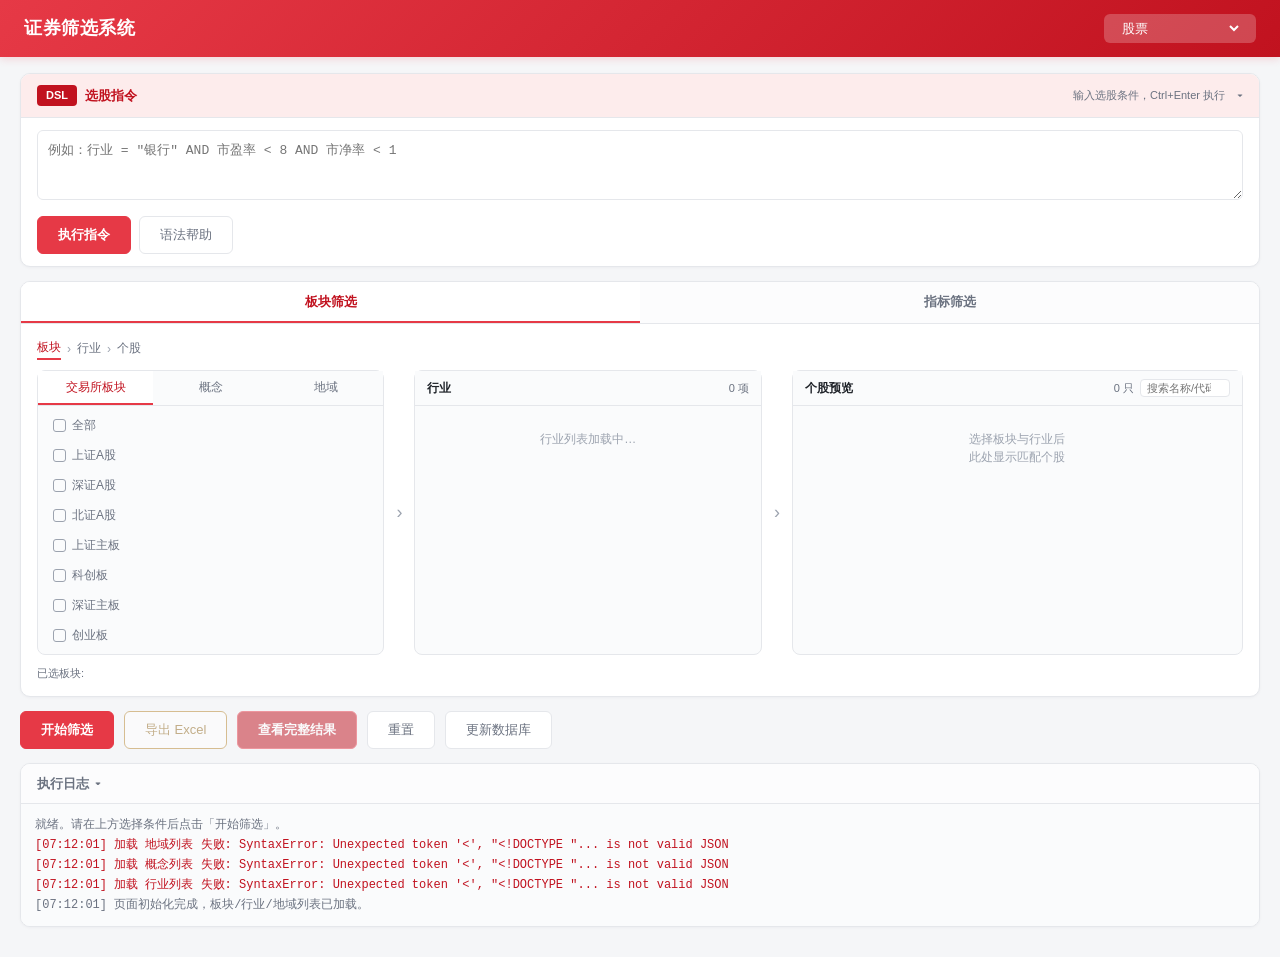
==== commit 89f66b3d: "三次优化" ====
--- a/templates/index.html
+++ b/templates/index.html
@@ -161,9 +161,13 @@
 
   /* ============ 合并窗口布局 ============ */
   .dsl-section{background:var(--card);border:1px solid var(--border);border-radius:10px;margin-bottom:14px;overflow:hidden;box-shadow:0 1px 3px rgba(31,35,41,.04)}
-  .dsl-section-header{display:flex;align-items:center;gap:8px;padding:11px 16px;border-bottom:1px solid var(--border);background:var(--red-l)}
+  .dsl-section-header{display:flex;align-items:center;gap:8px;padding:11px 16px;border-bottom:1px solid var(--border);background:var(--red-l);cursor:pointer;user-select:none}
   .dsl-section-header h3{font-size:13px;font-weight:600;color:var(--red-d)}
   .dsl-section-header .hint{font-size:11px;color:var(--muted);margin-left:auto}
+  .dsl-section-header .collapse-arrow{font-size:12px;color:var(--muted);transition:transform .2s;margin-left:4px}
+  .dsl-section.collapsed .dsl-section-header .collapse-arrow{transform:rotate(-90deg)}
+  .dsl-section.collapsed .dsl-section-header{border-bottom-color:transparent}
+  .dsl-section.collapsed .dsl-section-body{display:none}
   .dsl-section-body{padding:12px 16px}
   .dsl-section-body textarea{width:100%;background:#fff;border:1px solid var(--border);border-radius:6px;color:var(--fg);font-size:13px;font-family:'Consolas',monospace;padding:10px;resize:vertical;min-height:70px;outline:none}
   .dsl-section-body textarea:focus{border-color:var(--red)}
@@ -2669,12 +2673,13 @@
 
   <!-- DSL 区域（顶部显眼位置，始终可见） -->
   <div class="dsl-section" id="dslSection">
-    <div class="dsl-section-header">
+    <div class="dsl-section-header" id="dslSectionHeader">
       <span class="badge b3">DSL</span>
       <h3>选股指令</h3>
       <span class="hint">输入选股条件，Ctrl+Enter 执行</span>
+      <span class="collapse-arrow">▾</span>
     </div>
-    <div class="dsl-section-body">
+    <div class="dsl-section-body" id="dslSectionBody">
       <textarea id="dslInput" placeholder="例如：行业 = &quot;银行&quot; AND 市盈率 &lt; 8 AND 市净率 &lt; 1"></textarea>
       <div class="dsl-actions">
         <button class="btn primary" id="btnDslRun">执行指令</button>
@@ -2691,7 +2696,7 @@
     <div class="sub-tabs">
       <span class="sub-tab on" data-tab="sector">板块筛选</span>
       <span class="sub-tab" data-tab="metric">指标筛选</span>
-      <span class="sub-tab" data-tab="result">选股结果</span>
+      
     </div>
     <div class="sub-content">
       <!-- 板块筛选 -->
@@ -2739,15 +2744,7 @@
       <div class="sub-pane" id="subPane-metric">
         <div class="metric-grid" id="metricGrid"><div class="metric-item"><label>收盘价</label><div class="range"><input type="number" placeholder="下限" data-k="最近收盘价" data-b="下限" step="0.01"><span>~</span><input type="number" placeholder="上限" data-k="最近收盘价" data-b="上限" step="0.01"></div></div><div class="metric-item"><label>动态PE</label><div class="range"><input type="number" placeholder="下限" data-k="动态市盈率" data-b="下限" step="0.01"><span>~</span><input type="number" placeholder="上限" data-k="动态市盈率" data-b="上限" step="0.01"></div></div><div class="metric-item"><label>市净率</label><div class="range"><input type="number" placeholder="下限" data-k="市净率" data-b="下限" step="0.01"><span>~</span><input type="number" placeholder="上限" data-k="市净率" data-b="上限" step="0.01"></div></div><div class="metric-item"><label>总市值(亿)</label><div class="range"><input type="number" placeholder="下限" data-k="总市值（亿元）" data-b="下限" step="0.01"><span>~</span><input type="number" placeholder="上限" data-k="总市值（亿元）" data-b="上限" step="0.01"></div></div><div class="metric-item"><label>流通市值(亿)</label><div class="range"><input type="number" placeholder="下限" data-k="流通市值（亿元）" data-b="下限" step="0.01"><span>~</span><input type="number" placeholder="上限" data-k="流通市值（亿元）" data-b="上限" step="0.01"></div></div></div>
       </div>
-      <!-- 选股结果 -->
-      <div class="sub-pane" id="subPane-result">
-        <div class="result-bar">
-          <span class="info" id="resInfo"></span>
-        </div>
-        <div class="tbl-wrap">
-          <table id="resTable"><thead><tr><th>证券名称</th><th>代码</th><th>交易板块</th><th>收盘价</th><th>动态PE</th><th>市净率</th><th>总市值(亿)</th><th>流通市值(亿)</th><th>操作</th></tr></thead><tbody id="resBody"><tr><td colspan="9" style="text-align:center;color:var(--dim);padding:30px">暂无数据</td></tr></tbody></table>
-        </div>
-      </div>
+      
     </div>
   </div>
 
@@ -2755,6 +2752,7 @@
   <div class="actions">
     <button class="btn primary" id="btnFilter">开始筛选</button>
     <button class="btn gold" id="btnExport" disabled="">导出 Excel</button>
+    <button class="btn primary" id="btnViewResults" disabled="" style="background:var(--red-d)">查看完整结果</button>
     <button class="btn ghost" id="btnReset">重置</button>
     <button class="btn ghost" id="btnUpdateDb">更新数据库</button>
   </div>
@@ -3067,8 +3065,7 @@
       state.result=d.data||[];
       (d.log||[]).forEach(l=>log(l));
       log(`筛选完成，共 ${state.result.length} 只。`,'ok');
-      renderResult();
-      switchSubTab('result');
+      enableViewResults();
       $('#btnExport').disabled=state.result.length===0;
     }else{
       (d.log||[]).forEach(l=>log(l,'err'));
@@ -3079,19 +3076,18 @@
   $('#btnFilter').textContent='开始筛选';
 });
 
-function renderResult(){
-  const body=$('#resBody');
-  $('#resInfo').textContent=state.result.length?`共 ${state.result.length} 条`:'';
-  if(!state.result.length){
-    body.innerHTML='<tr><td colspan="9" style="text-align:center;color:var(--dim);padding:30px">暂无数据</td></tr>';return;
-  }
-  body.innerHTML='';
-  state.result.forEach(s=>{
-    const tr=document.createElement('tr');
-    tr.innerHTML=`<td class="nm">${s['证券名称']||''}</td><td>${s['证券代码']||''}</td><td>${s['交易板块']?`<span class="tag-bd">${s['交易板块']}</span>`:'—'}</td><td class="num">${fmtNum(s['最近收盘价'])}</td><td class="num">${fmtNum(s['动态市盈率'])}</td><td class="num">${fmtNum(s['市净率'])}</td><td class="num">${fmtNum(s['总市值（亿元）'])}</td><td class="num">${fmtNum(s['流通市值（亿元）'])}</td><td><a href="/detail?code=${s['证券代码']}&name=${encodeURIComponent(s['证券名称']||'')}&type=股票&exchange=${s['交易所码']||''}">详情</a></td>`;
-    body.appendChild(tr);
-  });
-}
+function enableViewResults(){
+  const btn=$('#btnViewResults');
+  btn.disabled=false;
+  btn.textContent='查看完整结果 ('+state.result.length+' 只)';
+}
+
+/* ============ 查看完整结果 ============ */
+$('#btnViewResults').addEventListener('click',()=>{
+  if(!state.result.length)return;
+  localStorage.setItem('stockResultData',JSON.stringify(state.result));
+  window.open('/results','_blank');
+});
 
 /* ============ 导出 ============ */
 $('#btnExport').addEventListener('click',async()=>{
@@ -3118,8 +3114,8 @@
   $$('.opt.sel').forEach(o=>o.classList.remove('sel'));
   $$('.opt').forEach(o=>{const n=o.textContent.trim();if(n==='全部')o.classList.add('sel');});
   $('#stkSearch').value='';
-  renderMetrics();renderIndustry();renderStockList();renderResult();
-  $('#btnExport').disabled=true;$('#resInfo').textContent='';
+  renderMetrics();renderIndustry();renderStockList();
+  $('#btnExport').disabled=true;$('#btnViewResults').disabled=true;$('#btnViewResults').textContent='查看完整结果';
   log('已重置所有筛选条件。');
 });
 
@@ -3136,6 +3132,11 @@
     $('#pane-'+tab).classList.add('on');
     state.curTab=tab;
   });
+});
+
+/* ============ DSL 折叠 ============ */
+$('#dslSectionHeader').addEventListener('click',()=>{
+  $('#dslSection').classList.toggle('collapsed');
 });
 
 /* ============ DSL ============ */
@@ -3158,8 +3159,7 @@
       state.result=d.data||[];
       log(`DSL 筛选完成，共 ${state.result.length} 只。`,'ok');
       if(d.sql){$('#dslSql').style.display='block';$('#dslSql').textContent='SQL: '+d.sql;}
-      renderResult();
-      switchSubTab('result');
+      enableViewResults();
       $('#btnExport').disabled=state.result.length===0;
     }else{
       log('DSL 错误: '+(d.error||''),'err');
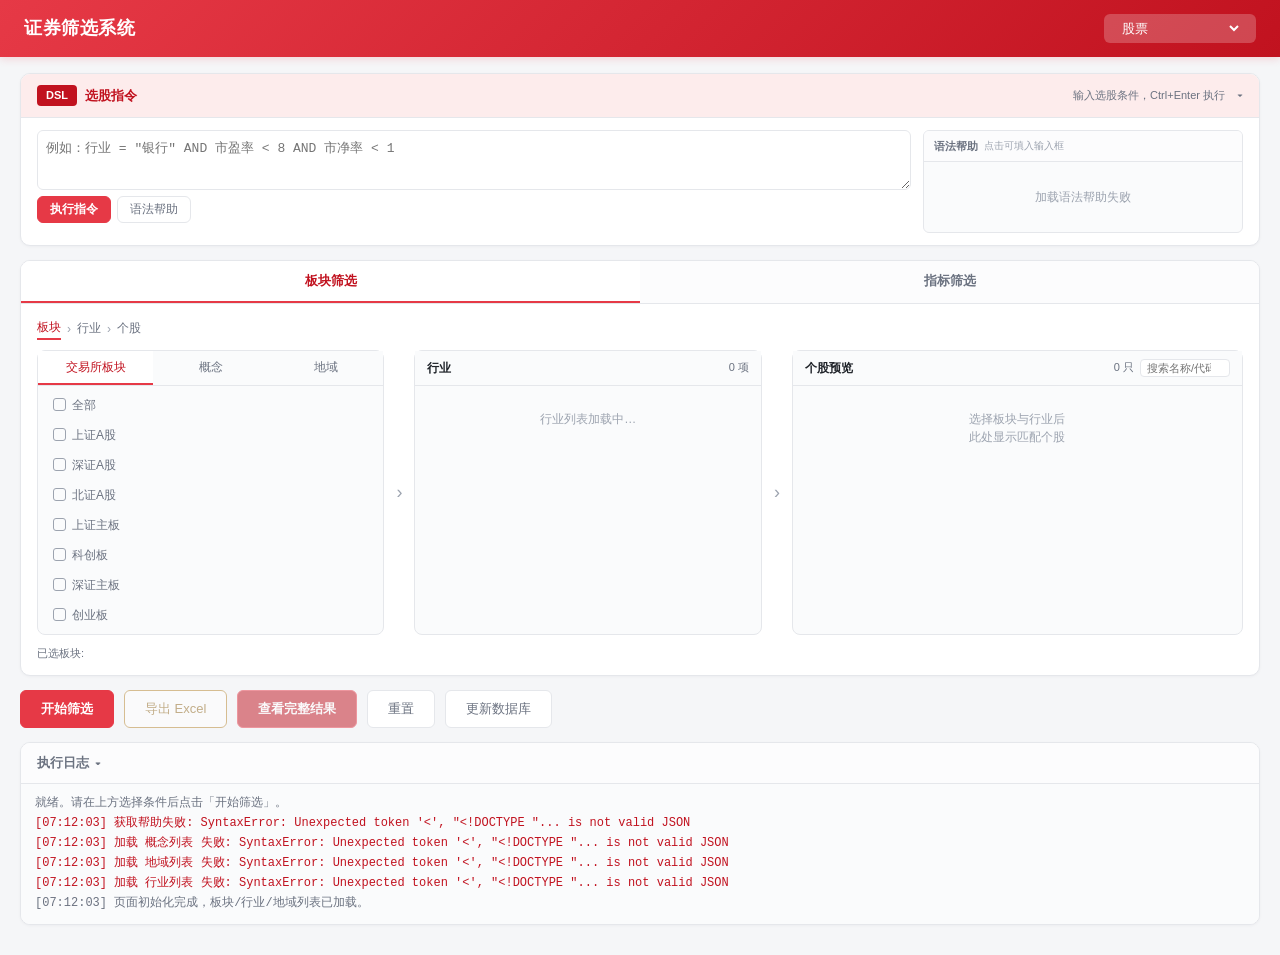
==== commit 21bfd4d2: "更改k线请求异常，优化指令位置" ====
--- a/templates/index.html
+++ b/templates/index.html
@@ -145,14 +145,6 @@
   .dsl-help ul{margin:6px 0 0 18px}
   .dsl-help li{margin:3px 0;line-height:1.6}
   .dsl-help code{font-family:'Consolas',monospace;background:var(--red-l);color:var(--red-d);padding:0 4px;border-radius:3px;font-size:12px}
-  .dsl-tags{display:flex;flex-wrap:wrap;gap:6px;margin-top:6px}
-  .dsl-tag{background:#fff;border:1px solid var(--border);border-radius:10px;padding:2px 9px;font-size:12px;color:var(--fg)}
-  .dsl-tag em{font-style:normal;color:var(--muted);margin-left:4px}
-  .dsl-examples{list-style:none;margin:6px 0 0;padding:0}
-  .dsl-examples .dsl-example{cursor:pointer;padding:6px 10px;border:1px solid var(--border);border-radius:6px;margin-bottom:6px;background:#fff;transition:.15s}
-  .dsl-examples .dsl-example:hover{border-color:var(--red);background:var(--red-l)}
-  .dsl-examples .dsl-example b{color:var(--red-d);display:block;font-size:12px;margin-bottom:2px}
-  .dsl-help-notes{margin-top:10px;color:var(--muted);font-size:12px;border-top:1px dashed var(--border);padding-top:8px}
 
   .loading{display:inline-block;width:13px;height:13px;border:2px solid var(--border);border-top-color:var(--red);border-radius:50%;animation:sp .6s linear infinite;vertical-align:middle}
   @keyframes sp{to{transform:rotate(360deg)}}
@@ -168,12 +160,31 @@
   .dsl-section.collapsed .dsl-section-header .collapse-arrow{transform:rotate(-90deg)}
   .dsl-section.collapsed .dsl-section-header{border-bottom-color:transparent}
   .dsl-section.collapsed .dsl-section-body{display:none}
-  .dsl-section-body{padding:12px 16px}
-  .dsl-section-body textarea{width:100%;background:#fff;border:1px solid var(--border);border-radius:6px;color:var(--fg);font-size:13px;font-family:'Consolas',monospace;padding:10px;resize:vertical;min-height:70px;outline:none}
+  .dsl-section-body{padding:12px 16px;display:flex;gap:12px}
+  .dsl-section-body .dsl-left{flex:1;min-width:0;display:flex;flex-direction:column}
+  .dsl-section-body .dsl-right{flex:0 0 320px;background:#fafbfc;border:1px solid var(--border);border-radius:6px;overflow:hidden;display:flex;flex-direction:column;max-height:320px}
+  .dsl-section-body .dsl-right.hidden{display:none}
+  .dsl-section-body .dsl-right-header{padding:7px 10px;font-size:11px;font-weight:600;color:var(--muted);border-bottom:1px solid var(--border);background:#fcfcfd;display:flex;align-items:center;gap:6px;flex-shrink:0}
+  .dsl-section-body .dsl-right-body{flex:1;overflow-y:auto;padding:6px 10px;font-size:11px}
+  .dsl-section-body .dsl-right-body::-webkit-scrollbar{width:4px}
+  .dsl-section-body .dsl-right-body::-webkit-scrollbar-thumb{background:#d1d5db;border-radius:2px}
+  .dsl-section-body .dsl-right-body .help-section{margin-bottom:8px}
+  .dsl-section-body .dsl-right-body .help-section summary{font-weight:600;color:var(--fg);cursor:pointer;padding:2px 0;font-size:11px}
+  .dsl-section-body .dsl-right-body .help-section .help-tags{display:flex;flex-wrap:wrap;gap:3px;padding:3px 0}
+  .dsl-section-body .dsl-right-body .help-section .help-tag{display:inline-block;background:#fff;border:1px solid var(--border);border-radius:3px;padding:1px 5px;font-size:10px;color:var(--muted);cursor:pointer;transition:.12s}
+  .dsl-section-body .dsl-right-body .help-section .help-tag:hover{border-color:var(--red);color:var(--red-d);background:var(--red-l)}
+  .dsl-section-body .dsl-right-body .help-section .help-tag.active{border-color:var(--red);color:var(--red-d);background:var(--red-l);font-weight:600}
+  .dsl-section-body .dsl-right-body .help-section .help-example{display:block;background:#fff;border:1px solid var(--border);border-radius:4px;padding:5px 8px;margin:3px 0;font-size:10px;font-family:'Consolas',monospace;color:var(--fg);cursor:pointer;transition:.12s}
+  .dsl-section-body .dsl-right-body .help-section .help-example:hover{border-color:var(--red);background:var(--red-l)}
+  .dsl-section-body .dsl-right-body .help-section .help-example b{color:var(--red-d);display:block;margin-bottom:2px;font-size:10px}
+  .dsl-section-body .dsl-right-body .help-section .help-example code{color:var(--muted)}
+  .dsl-section-body .dsl-right-body .help-empty{padding:20px;text-align:center;color:var(--dim);font-size:12px}
+  .dsl-section-body textarea{width:100%;background:#fff;border:1px solid var(--border);border-radius:6px;color:var(--fg);font-size:13px;font-family:'Consolas',monospace;padding:8px;resize:vertical;min-height:60px;outline:none;flex-shrink:0}
   .dsl-section-body textarea:focus{border-color:var(--red)}
-  .dsl-section-body .dsl-actions{display:flex;gap:8px;margin-top:10px}
-  .dsl-section-body .dsl-error,.dsl-section-body .dsl-sql,.dsl-section-body .dsl-help{margin-top:10px}
-  .dsl-section-body .dsl-help{max-height:400px;overflow-y:auto}
+  .dsl-section-body .dsl-actions{display:flex;gap:6px;margin-top:6px;flex-shrink:0}
+  .dsl-section-body .dsl-error,.dsl-section-body .dsl-sql{margin-top:6px;flex-shrink:0}
+  .dsl-section-body .dsl-error{font-size:12px}
+  .dsl-section-body .dsl-sql{font-size:11px;color:var(--muted);background:#fafbfc;border-radius:4px;padding:4px 8px;white-space:pre-wrap;word-break:break-all}
 
   /* 整合子窗口 */
   .main-window{background:var(--card);border:1px solid var(--border);border-radius:10px;margin-bottom:14px;overflow:hidden;box-shadow:0 1px 3px rgba(31,35,41,.04)}
@@ -2671,7 +2682,7 @@
 
 <main>
 
-  <!-- DSL 区域（顶部显眼位置，始终可见） -->
+  <!-- DSL 区域（顶部，可折叠，双栏布局） -->
   <div class="dsl-section" id="dslSection">
     <div class="dsl-section-header" id="dslSectionHeader">
       <span class="badge b3">DSL</span>
@@ -2680,14 +2691,24 @@
       <span class="collapse-arrow">▾</span>
     </div>
     <div class="dsl-section-body" id="dslSectionBody">
-      <textarea id="dslInput" placeholder="例如：行业 = &quot;银行&quot; AND 市盈率 &lt; 8 AND 市净率 &lt; 1"></textarea>
-      <div class="dsl-actions">
-        <button class="btn primary" id="btnDslRun">执行指令</button>
-        <button class="btn ghost" id="btnDslHelp">语法帮助</button>
+      <div class="dsl-left">
+        <textarea id="dslInput" placeholder="例如：行业 = &quot;银行&quot; AND 市盈率 &lt; 8 AND 市净率 &lt; 1" rows="2"></textarea>
+        <div class="dsl-actions">
+          <button class="btn primary" id="btnDslRun" style="padding:4px 12px;font-size:12px">执行指令</button>
+          <button class="btn ghost" id="btnDslHelp" style="padding:4px 12px;font-size:12px">语法帮助</button>
+        </div>
+        <div class="dsl-error" id="dslError" style="display:none"></div>
+        <div class="dsl-sql" id="dslSql" style="display:none"></div>
       </div>
-      <div class="dsl-error" id="dslError" style="display:none"></div>
-      <div class="dsl-sql" id="dslSql" style="display:none"></div>
-      <div class="dsl-help" id="dslHelpPanel" style="display:none"></div>
+      <div class="dsl-right" id="dslHelpPanel">
+        <div class="dsl-right-header">
+          <span>语法帮助</span>
+          <span style="font-weight:400;color:var(--dim);font-size:10px">点击可填入输入框</span>
+        </div>
+        <div class="dsl-right-body" id="dslHelpBody">
+          <div class="help-empty">正在加载语法帮助…</div>
+        </div>
+      </div>
     </div>
   </div>
 
@@ -2831,6 +2852,8 @@
 
 /* ============ 初始化 ============ */
 async function init(){
+  // DSL 语法帮助自动加载
+  loadDslHelp();
   // 交易所板块（固定）
   renderOpts('pane-exchange',EXCHANGE_OPTIONS,'exchange');
   // 概念、地域（API）
@@ -3172,28 +3195,91 @@
     btn.disabled=false;btn.textContent=orig;
   }
 });
-$('#btnDslHelp').addEventListener('click',async()=>{
+$('#btnDslHelp').addEventListener('click',()=>{
   const panel=$('#dslHelpPanel');
-  if(panel.style.display==='block'){panel.style.display='none';return;}
-  if(panel.dataset.loaded==='1'){panel.style.display='block';return;}
+  panel.classList.toggle('hidden');
+  if(!panel.classList.contains('hidden') && !panel.dataset.loaded){
+    loadDslHelp();
+  }
+});
+// 动态语法高亮：根据输入内容高亮匹配的帮助项
+$('#dslInput').addEventListener('input',function(){
+  highlightDslHelp(this.value);
+});
+
+let dslHelpData = null;
+
+async function loadDslHelp(){
+  const body=$('#dslHelpBody');
   try{
     const d=await api('/api/dsl_help',{});
-    panel.innerHTML=renderDslHelp(d);
-    panel.dataset.loaded='1';
-    panel.style.display='block';
-    panel.querySelectorAll('.dsl-example').forEach(el=>{
+    dslHelpData=d;
+    body.innerHTML=renderDslHelp(d);
+    body.querySelectorAll('.help-tag, .help-example').forEach(el=>{
       el.addEventListener('click',()=>{
-        $('#dslInput').value=el.dataset.dsl;
-        hideDslError();
-        $('#dslInput').focus();
+        const dsl=el.dataset.dsl||el.textContent.trim();
+        if(dsl){
+          const inp=$('#dslInput');
+          inp.value=dsl;
+          hideDslError();
+          inp.focus();
+          highlightDslHelp(dsl);
+        }
       });
     });
+    $('#dslHelpPanel').dataset.loaded='1';
     log('DSL 语法帮助已加载。');
   }catch(e){
+    body.innerHTML='<div class="help-empty">加载语法帮助失败</div>';
     log('获取帮助失败: '+e,'err');
-    showDslError('加载语法帮助失败: '+e);
   }
-});
+}
+
+let highlightTimer=null;
+function highlightDslHelp(input){
+  clearTimeout(highlightTimer);
+  highlightTimer=setTimeout(()=>{
+    if(!dslHelpData) return;
+    const kw=input.toLowerCase();
+    if(!kw.trim()){$('#dslHelpBody').querySelectorAll('.help-tag').forEach(t=>t.classList.remove('active'));return;}
+    // 提取关键词 (中文/英文单词)
+    const words=kw.match(/[\u4e00-\u9fa5_a-zA-Z0-9]+/g)||[];
+    const tags=$('#dslHelpBody').querySelectorAll('.help-tag');
+    tags.forEach(t=>{
+      const txt=t.textContent.toLowerCase();
+      t.classList.toggle('active',words.some(w=>txt.includes(w)));
+    });
+  },200);
+}
+
+function renderDslHelp(h){
+  let html='';
+  // 数值字段
+  html+='<details class="help-section" open><summary>数值字段</summary><div class="help-tags">';
+  h.numeric_fields.forEach(f=>{html+='<span class="help-tag" data-dsl="'+escapeHtml(f.name)+'">'+escapeHtml(f.name)+(f.unit?' <em style="color:var(--dim)">'+escapeHtml(f.unit)+'</em>':'')+'</span>';});
+  html+='</div></details>';
+  // 文本字段
+  html+='<details class="help-section"><summary>文本字段</summary><div class="help-tags">';
+  h.string_fields.forEach(f=>{html+='<span class="help-tag" data-dsl="'+escapeHtml(f.name)+'">'+escapeHtml(f.name)+'</span>';});
+  html+='</div></details>';
+  // 布尔字段
+  html+='<details class="help-section"><summary>布尔字段</summary><div class="help-tags">';
+  h.bool_fields.forEach(f=>{html+='<span class="help-tag" data-dsl="'+escapeHtml(f.name)+'">'+escapeHtml(f.name)+'</span>';});
+  html+='</div></details>';
+  // 历史函数
+  html+='<details class="help-section" open><summary>历史函数</summary>';
+  h.functions.forEach(f=>{html+='<span class="help-example" data-dsl="'+escapeHtml(f.example)+'"><b>'+escapeHtml(f.sig)+'</b>'+escapeHtml(f.desc)+'<code>'+escapeHtml(f.example)+'</code></span>';});
+  html+='</details>';
+  // 运算符
+  html+='<details class="help-section"><summary>运算符</summary><div class="help-tags">';
+  h.operators.forEach(f=>{html+='<span class="help-tag" data-dsl="'+escapeHtml(f.sig)+'">'+escapeHtml(f.sig)+'</span>';});
+  html+='</div></details>';
+  // 示例
+  html+='<details class="help-section" open><summary>示例</summary>';
+  h.examples.forEach(f=>{html+='<span class="help-example" data-dsl="'+escapeHtml(f.dsl)+'"><b>'+escapeHtml(f.title)+'</b><code>'+escapeHtml(f.dsl)+'</code></span>';});
+  html+='</details>';
+  return html;
+}
 function showDslError(msg,pos){
   const box=$('#dslError');
   let html='<div>❌ '+escapeHtml(msg)+'</div>';
@@ -3213,30 +3299,6 @@
 }
 function hideDslError(){const box=$('#dslError');if(box)box.style.display='none';}
 function escapeHtml(s){return String(s).replace(/&/g,'&amp;').replace(/</g,'&lt;').replace(/>/g,'&gt;').replace(/"/g,'&quot;');}
-function renderDslHelp(h){
-  let html='<h4>DSL 语法帮助</h4>';
-  html+='<p class="intro">'+escapeHtml(h.intro)+'</p>';
-  html+='<details open><summary>数值字段（括号内为单位）</summary><div class="dsl-tags">';
-  h.numeric_fields.forEach(f=>{html+='<span class="dsl-tag">'+escapeHtml(f.name)+(f.unit?'<em>'+escapeHtml(f.unit)+'</em>':'')+'</span>';});
-  html+='</div></details>';
-  html+='<details><summary>文本字段</summary><ul>';
-  h.string_fields.forEach(f=>{html+='<li><b>'+escapeHtml(f.name)+'</b>：'+escapeHtml(f.note)+'</li>';});
-  html+='</ul></details>';
-  html+='<details><summary>布尔字段</summary><ul>';
-  h.bool_fields.forEach(f=>{html+='<li><b>'+escapeHtml(f.name)+'</b>：'+escapeHtml(f.note)+'</li>';});
-  html+='</ul></details>';
-  html+='<details open><summary>历史函数（基于日K线计算）</summary><ul>';
-  h.functions.forEach(f=>{html+='<li><b>'+escapeHtml(f.sig)+'</b>：'+escapeHtml(f.desc)+'<br><code>'+escapeHtml(f.example)+'</code></li>';});
-  html+='</ul></details>';
-  html+='<details><summary>运算符</summary><ul>';
-  h.operators.forEach(f=>{html+='<li><b>'+escapeHtml(f.sig)+'</b>：'+escapeHtml(f.desc)+'</li>';});
-  html+='</ul></details>';
-  html+='<details open><summary>示例（点击填入输入框）</summary><ul class="dsl-examples">';
-  h.examples.forEach(f=>{html+='<li class="dsl-example" data-dsl="'+escapeHtml(f.dsl)+'"><b>'+escapeHtml(f.title)+'</b><code>'+escapeHtml(f.dsl)+'</code></li>';});
-  html+='</ul></details>';
-  html+='<p class="dsl-help-notes">'+h.notes.map(n=>escapeHtml(n)).join('<br>')+'</p>';
-  return html;
-}
 
 /* ============ 更新数据库 ============ */
 $('#btnUpdateDb').addEventListener('click',async()=>{
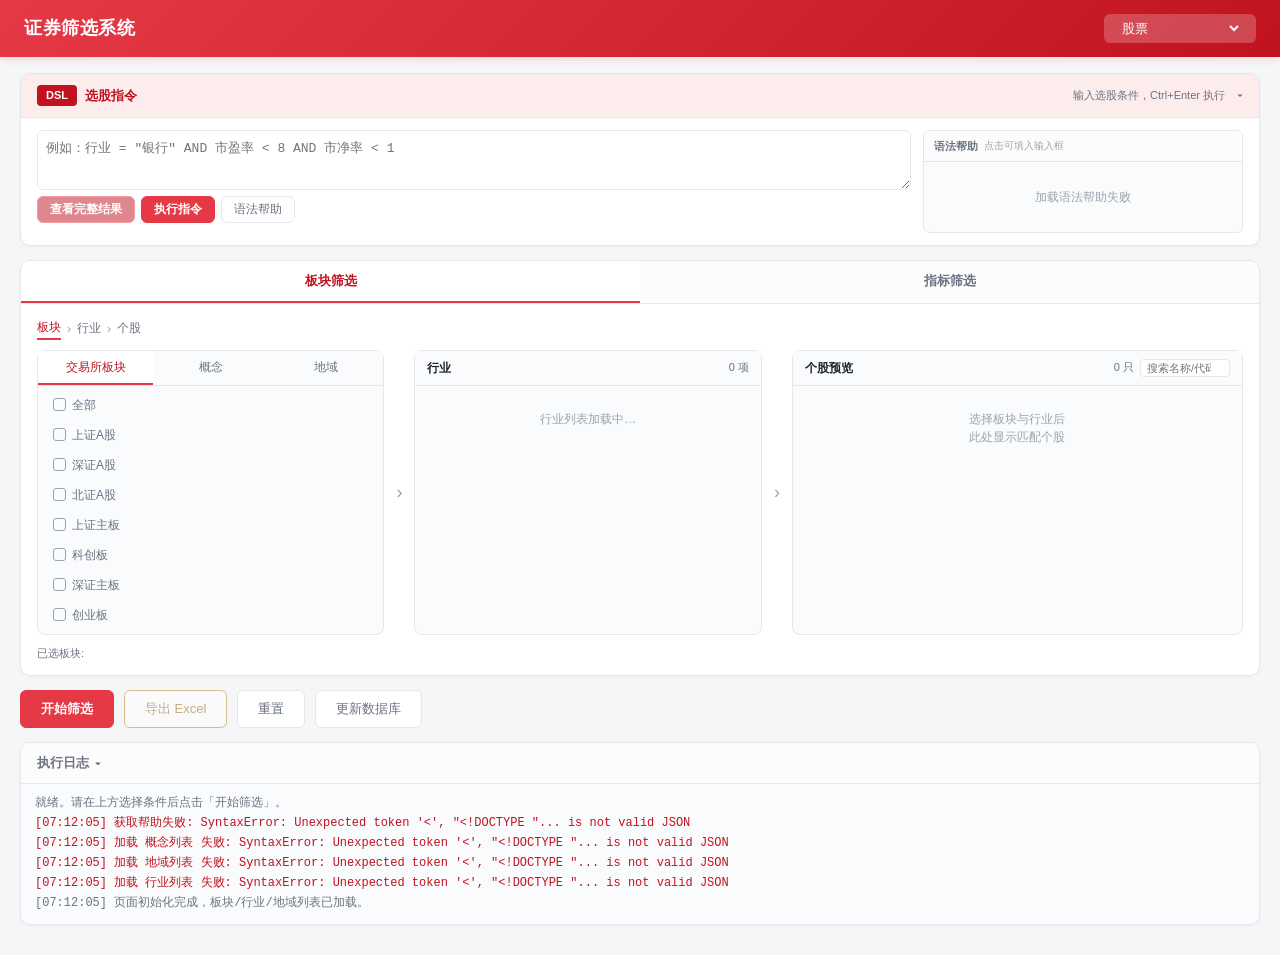
==== commit 6ec09975: "第四次更改" ====
--- a/templates/index.html
+++ b/templates/index.html
@@ -2694,6 +2694,7 @@
       <div class="dsl-left">
         <textarea id="dslInput" placeholder="例如：行业 = &quot;银行&quot; AND 市盈率 &lt; 8 AND 市净率 &lt; 1" rows="2"></textarea>
         <div class="dsl-actions">
+          <button class="btn primary" id="btnViewResults" disabled="" style="padding:4px 12px;font-size:12px;background:var(--red-d)">查看完整结果</button>
           <button class="btn primary" id="btnDslRun" style="padding:4px 12px;font-size:12px">执行指令</button>
           <button class="btn ghost" id="btnDslHelp" style="padding:4px 12px;font-size:12px">语法帮助</button>
         </div>
@@ -2773,7 +2774,6 @@
   <div class="actions">
     <button class="btn primary" id="btnFilter">开始筛选</button>
     <button class="btn gold" id="btnExport" disabled="">导出 Excel</button>
-    <button class="btn primary" id="btnViewResults" disabled="" style="background:var(--red-d)">查看完整结果</button>
     <button class="btn ghost" id="btnReset">重置</button>
     <button class="btn ghost" id="btnUpdateDb">更新数据库</button>
   </div>
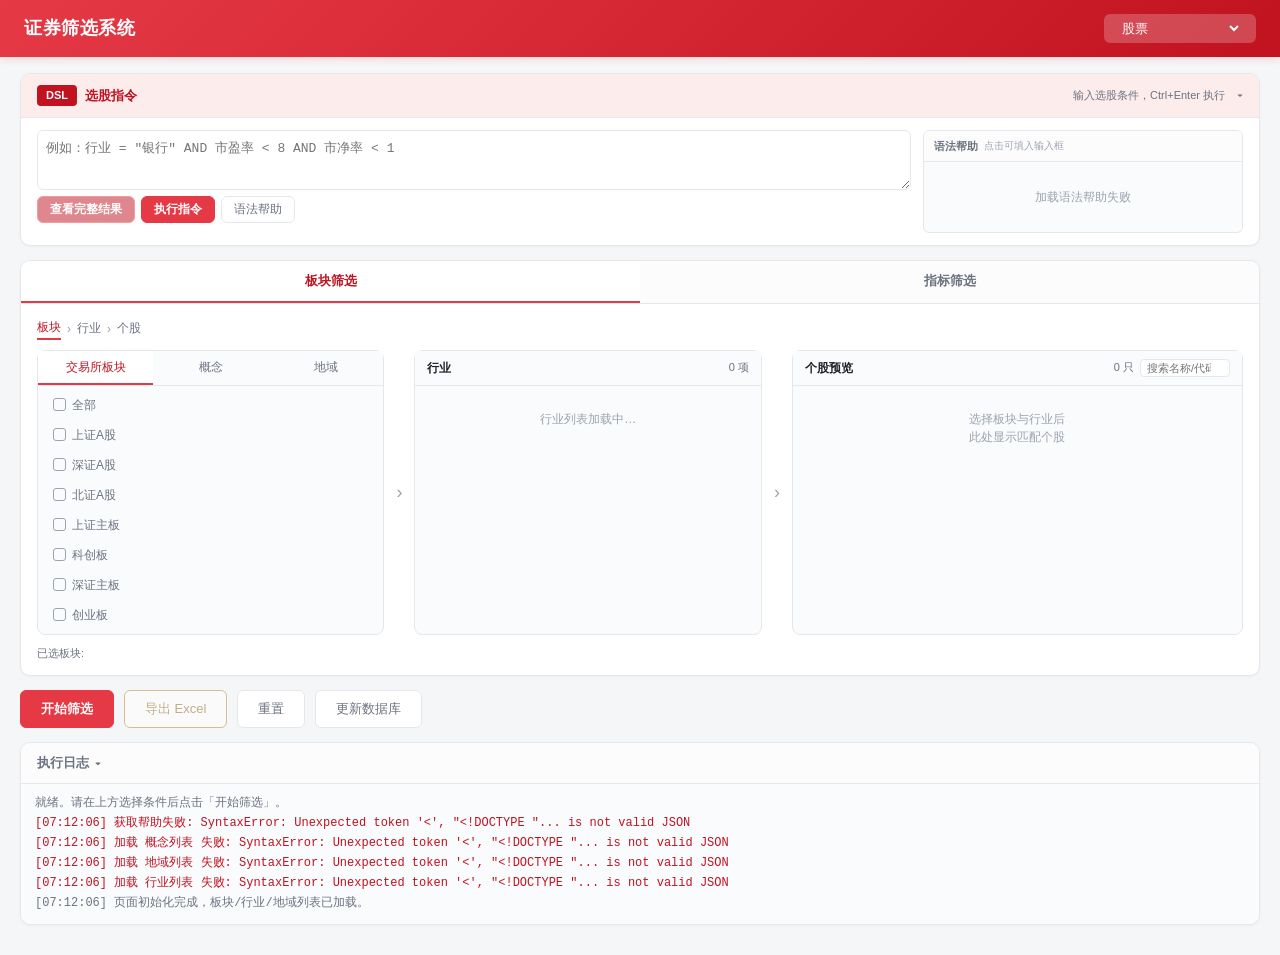
==== commit 9fb6bd6e: "优化指令展示框" ====
--- a/templates/index.html
+++ b/templates/index.html
@@ -133,7 +133,10 @@
   .dsl-panel.on{display:block}
   .dsl-panel textarea{width:100%;background:#fff;border:1px solid var(--border);border-radius:6px;color:var(--fg);font-size:13px;font-family:'Consolas',monospace;padding:10px;resize:vertical;min-height:80px;outline:none}
   .dsl-panel textarea:focus{border-color:var(--red)}
-  .dsl-sql{background:#fafbfc;border:1px solid var(--border);border-radius:6px;padding:10px;font-size:12px;font-family:'Consolas',monospace;color:var(--red-d);white-space:pre-wrap;word-break:break-all;margin-top:10px;min-height:40px}
+  .dsl-sql{background:#fafbfc;border:1px solid var(--border);border-radius:6px;padding:10px;font-size:12px;font-family:'Consolas',monospace;color:var(--red-d);white-space:pre-wrap;word-break:break-all;margin-top:10px;min-height:40px;max-height:240px;overflow-y:auto;overflow-x:auto;scroll-behavior:smooth;-webkit-overflow-scrolling:touch}
+.dsl-sql::-webkit-scrollbar{width:6px;height:6px}
+.dsl-sql::-webkit-scrollbar-thumb{background:#d1d5db;border-radius:3px}
+.dsl-sql::-webkit-scrollbar-thumb:hover{background:#b0b4ba}
   .dsl-error{margin-top:10px;background:#fdecec;border:1px solid var(--red-bd);border-radius:6px;padding:10px 12px;font-size:13px;color:var(--red-d)}
   .dsl-error .caret{margin-top:6px;font-family:'Consolas',monospace;font-size:12px;color:var(--red-d);background:#fff;border-radius:4px;padding:6px;overflow-x:auto;white-space:pre}
   .dsl-help{margin-top:12px;border:1px solid var(--border);border-radius:8px;background:#fafbfc;padding:14px 16px;font-size:13px;color:var(--fg)}
@@ -184,7 +187,10 @@
   .dsl-section-body .dsl-actions{display:flex;gap:6px;margin-top:6px;flex-shrink:0}
   .dsl-section-body .dsl-error,.dsl-section-body .dsl-sql{margin-top:6px;flex-shrink:0}
   .dsl-section-body .dsl-error{font-size:12px}
-  .dsl-section-body .dsl-sql{font-size:11px;color:var(--muted);background:#fafbfc;border-radius:4px;padding:4px 8px;white-space:pre-wrap;word-break:break-all}
+  .dsl-section-body .dsl-sql{font-size:11px;color:var(--muted);background:#fafbfc;border-radius:4px;padding:4px 8px;white-space:pre-wrap;word-break:break-all;max-height:240px;overflow-y:auto;overflow-x:auto;scroll-behavior:smooth;-webkit-overflow-scrolling:touch}
+.dsl-section-body .dsl-sql::-webkit-scrollbar{width:6px;height:6px}
+.dsl-section-body .dsl-sql::-webkit-scrollbar-thumb{background:#d1d5db;border-radius:3px}
+.dsl-section-body .dsl-sql::-webkit-scrollbar-thumb:hover{background:#b0b4ba}
 
   /* 整合子窗口 */
   .main-window{background:var(--card);border:1px solid var(--border);border-radius:10px;margin-bottom:14px;overflow:hidden;box-shadow:0 1px 3px rgba(31,35,41,.04)}
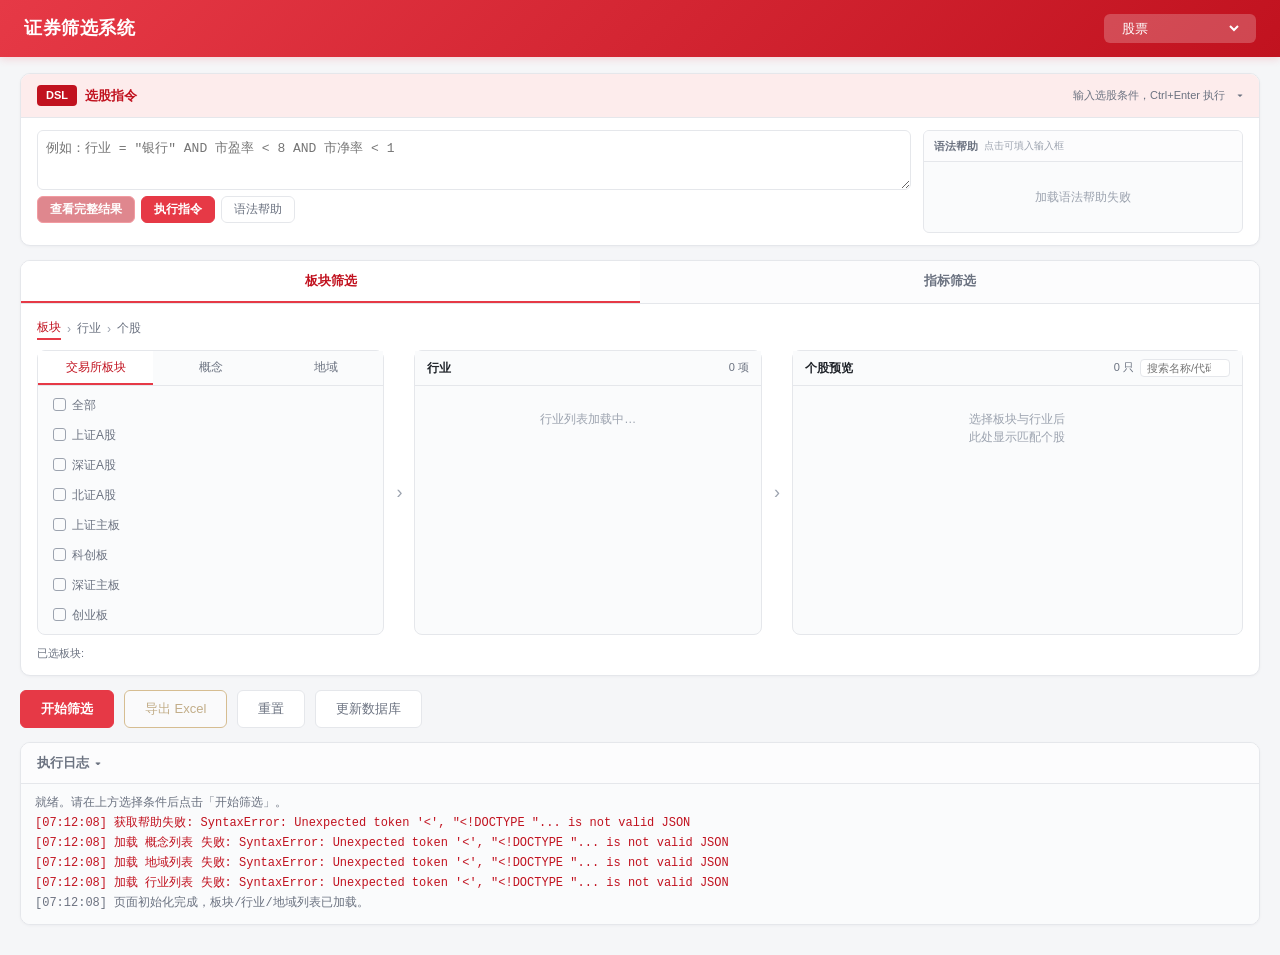
==== commit 110f931b: "新增dsl结果页面，横向滚动条" ====
--- a/templates/index.html
+++ b/templates/index.html
@@ -119,7 +119,7 @@
   .result-bar{display:flex;align-items:center;gap:10px;margin-bottom:10px}
   .result-bar .info{color:var(--muted);font-size:12px}
   .tbl-wrap{overflow-x:auto;border:1px solid var(--border);border-radius:6px}
-  table{width:100%;border-collapse:collapse;font-size:12px}
+  table{min-width:100%;border-collapse:collapse;font-size:12px}
   thead th{background:#fafbfc;color:var(--muted);font-weight:600;padding:9px 12px;text-align:left;white-space:nowrap;border-bottom:1px solid var(--border);position:sticky;top:0}
   tbody td{padding:7px 12px;border-bottom:1px solid var(--border);white-space:nowrap}
   tbody tr:hover{background:var(--red-l)}
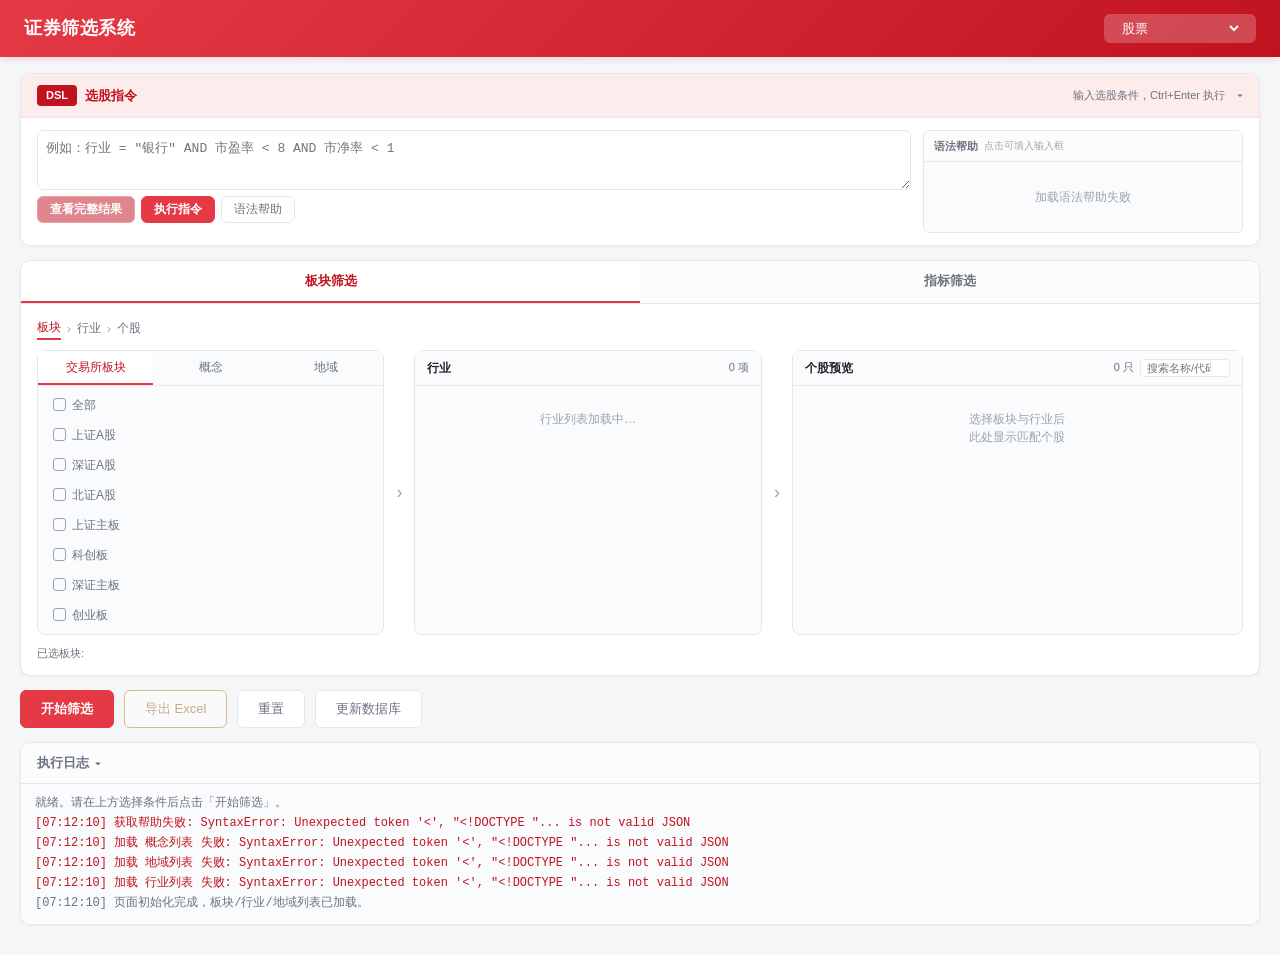
==== commit 85d6a3da: "ui优化" ====
--- a/templates/index.html
+++ b/templates/index.html
@@ -26,7 +26,6 @@
 
   /* window card */
   .win{background:var(--card);border:1px solid var(--border);border-radius:10px;margin-bottom:14px;overflow:hidden;box-shadow:0 1px 3px rgba(31,35,41,.04)}
-  .win-head{display:flex;align-items:center;gap:8px;padding:11px 16px;border-bottom:1px solid var(--border);background:#fcfcfd}
   .badge{font-size:11px;font-weight:700;padding:2px 9px;border-radius:4px;color:#fff}
   .badge.b1{background:var(--red)} .badge.b2{background:var(--gold)} .badge.b3{background:var(--red-d)}
   .win-head h3{font-size:13px;font-weight:600;color:var(--fg)}
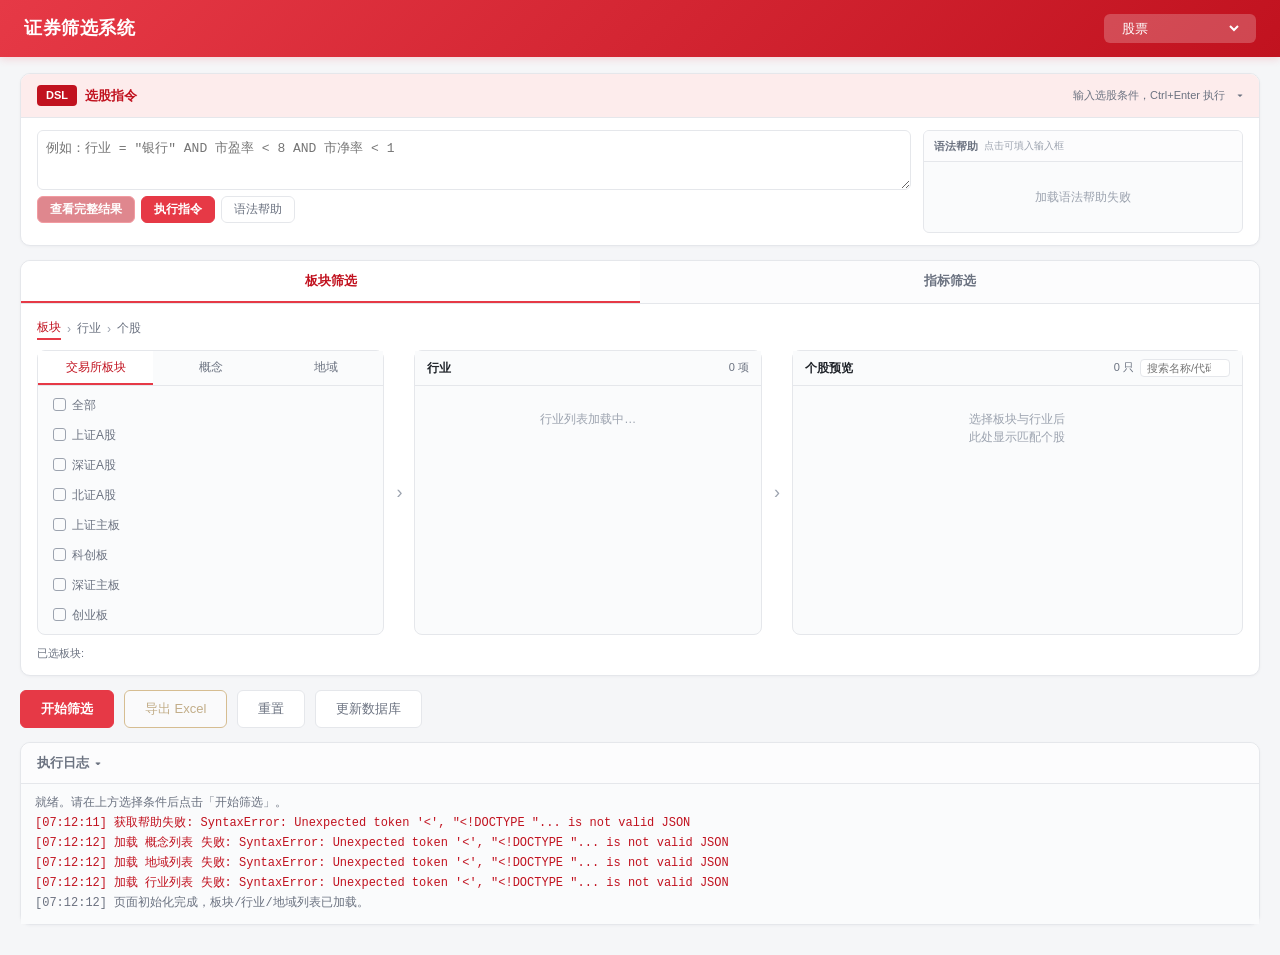
==== commit 60a11c05: "优化拖动功能" ====
--- a/templates/index.html
+++ b/templates/index.html
@@ -192,8 +192,8 @@
 .dsl-section-body .dsl-sql::-webkit-scrollbar-thumb:hover{background:#b0b4ba}
 
   /* 整合子窗口 */
-  .main-window{background:var(--card);border:1px solid var(--border);border-radius:10px;margin-bottom:14px;overflow:hidden;box-shadow:0 1px 3px rgba(31,35,41,.04)}
-  .sub-tabs{display:flex;gap:0;border-bottom:1px solid var(--border);background:#fcfcfd}
+  .main-window{background:var(--card);border:1px solid var(--border);border-radius:10px;margin-bottom:14px;box-shadow:0 1px 3px rgba(31,35,41,.04)}
+.sub-tabs{display:flex;gap:0;border-bottom:1px solid var(--border);background:#fcfcfd;overflow:hidden;border-radius:10px 10px 0 0}
   .sub-tab{flex:1;padding:10px 16px;font-size:13px;font-weight:600;text-align:center;cursor:pointer;color:var(--muted);border-bottom:2px solid transparent;background:transparent;transition:.15s}
   .sub-tab:hover{color:var(--fg);background:var(--red-l)}
   .sub-tab.on{color:var(--red-d);border-bottom-color:var(--red);background:#fff}
@@ -208,13 +208,13 @@
   .sub-pane .metric-grid{margin:0}
   .sub-pane .result-bar{margin-bottom:10px;display:flex;align-items:center;gap:10px}
   .sub-pane .result-bar .info{color:var(--muted);font-size:12px}
-  .sub-pane .tbl-wrap{max-height:360px;overflow-y:auto}
+  .sub-pane .tbl-wrap{max-height:360px;overflow:auto}
   .sub-pane .tbl-wrap::-webkit-scrollbar{width:6px}
   .sub-pane .tbl-wrap::-webkit-scrollbar-thumb{background:#d1d5db;border-radius:3px}
 
   /* 可折叠日志 */
-  .log-section{background:var(--card);border:1px solid var(--border);border-radius:10px;margin-bottom:14px;overflow:hidden;box-shadow:0 1px 3px rgba(31,35,41,.04)}
-  .log-header{padding:10px 16px;font-size:13px;font-weight:600;color:var(--muted);cursor:pointer;display:flex;align-items:center;gap:6px;background:#fcfcfd;border-bottom:1px solid var(--border);user-select:none}
+  .log-section{background:var(--card);border:1px solid var(--border);border-radius:10px;margin-bottom:14px;box-shadow:0 1px 3px rgba(31,35,41,.04)}
+.log-header{padding:10px 16px;font-size:13px;font-weight:600;color:var(--muted);cursor:pointer;display:flex;align-items:center;gap:6px;background:#fcfcfd;border-bottom:1px solid var(--border);user-select:none;overflow:hidden;border-radius:10px 10px 0 0}
   .log-header:hover{color:var(--fg)}
   .log-header .log-arrow{font-size:11px;transition:transform .2s}
   .log-header.collapsed .log-arrow{transform:rotate(-90deg)}
